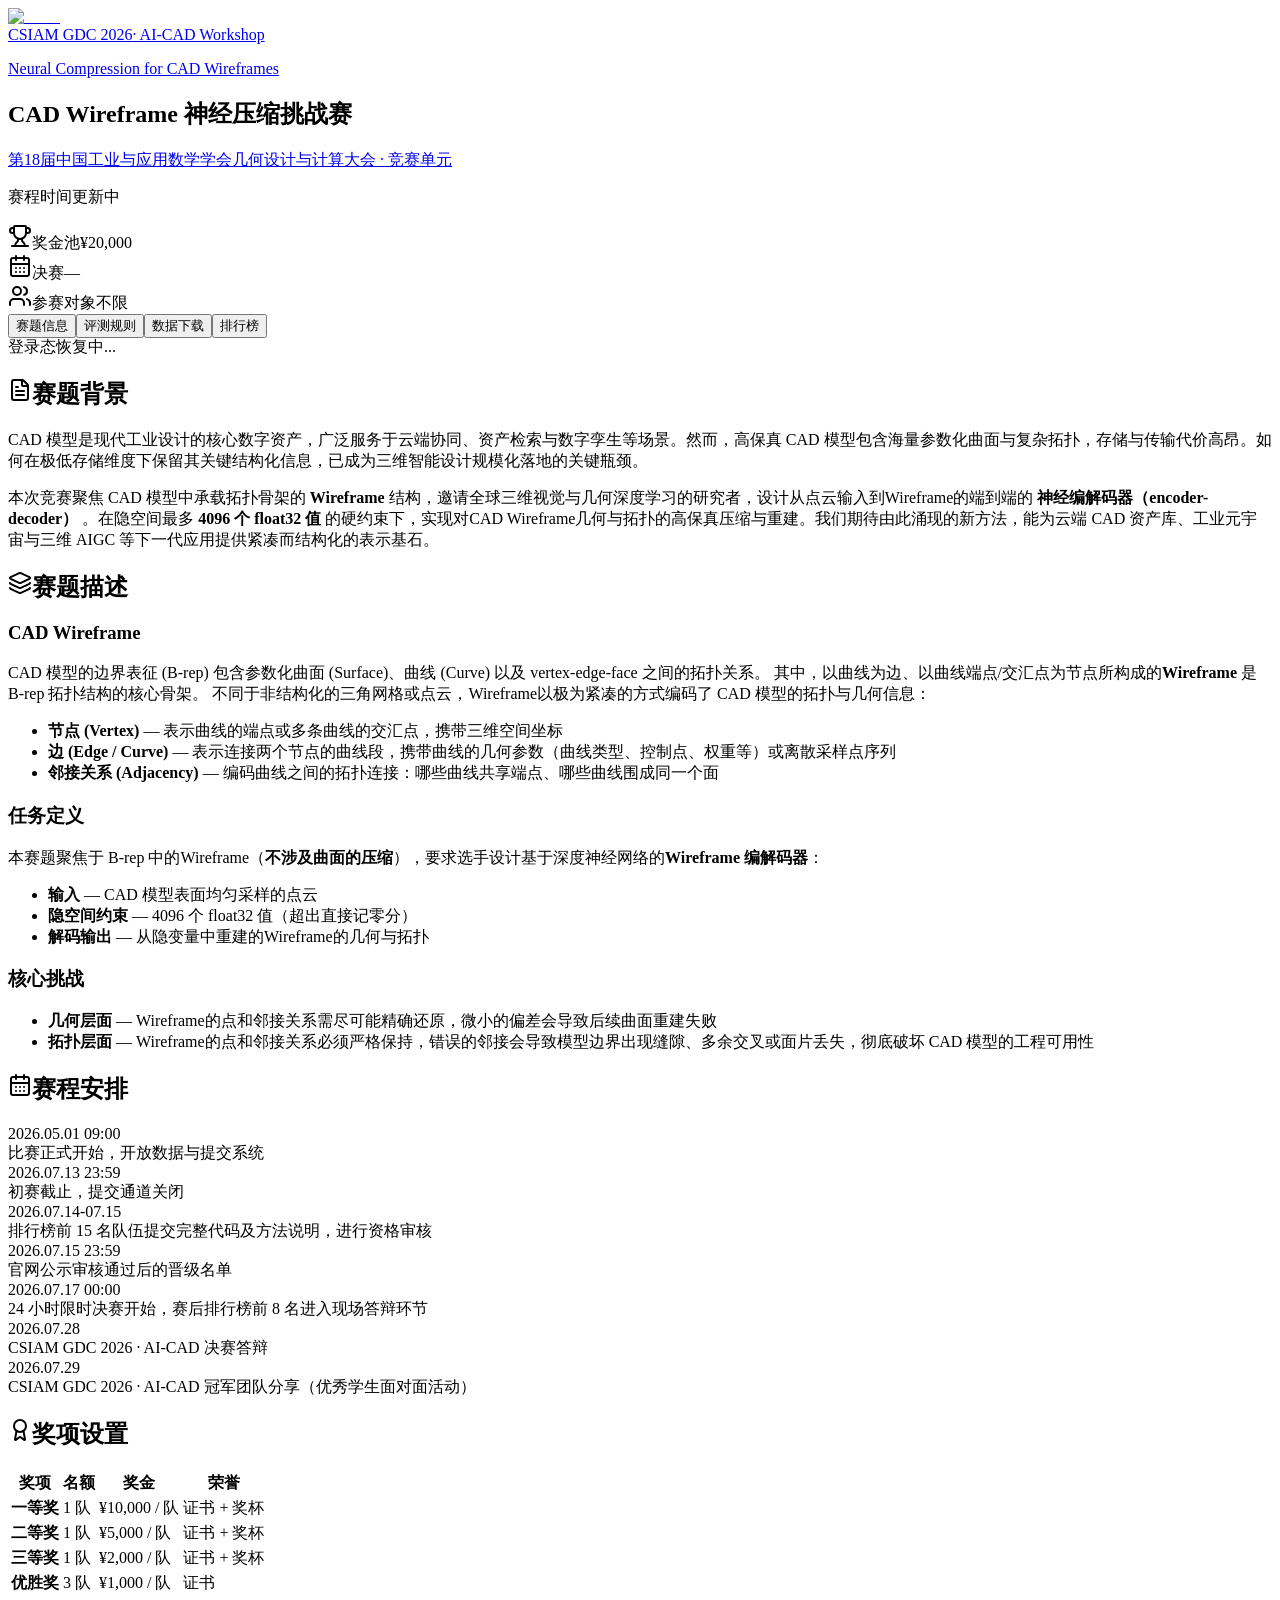
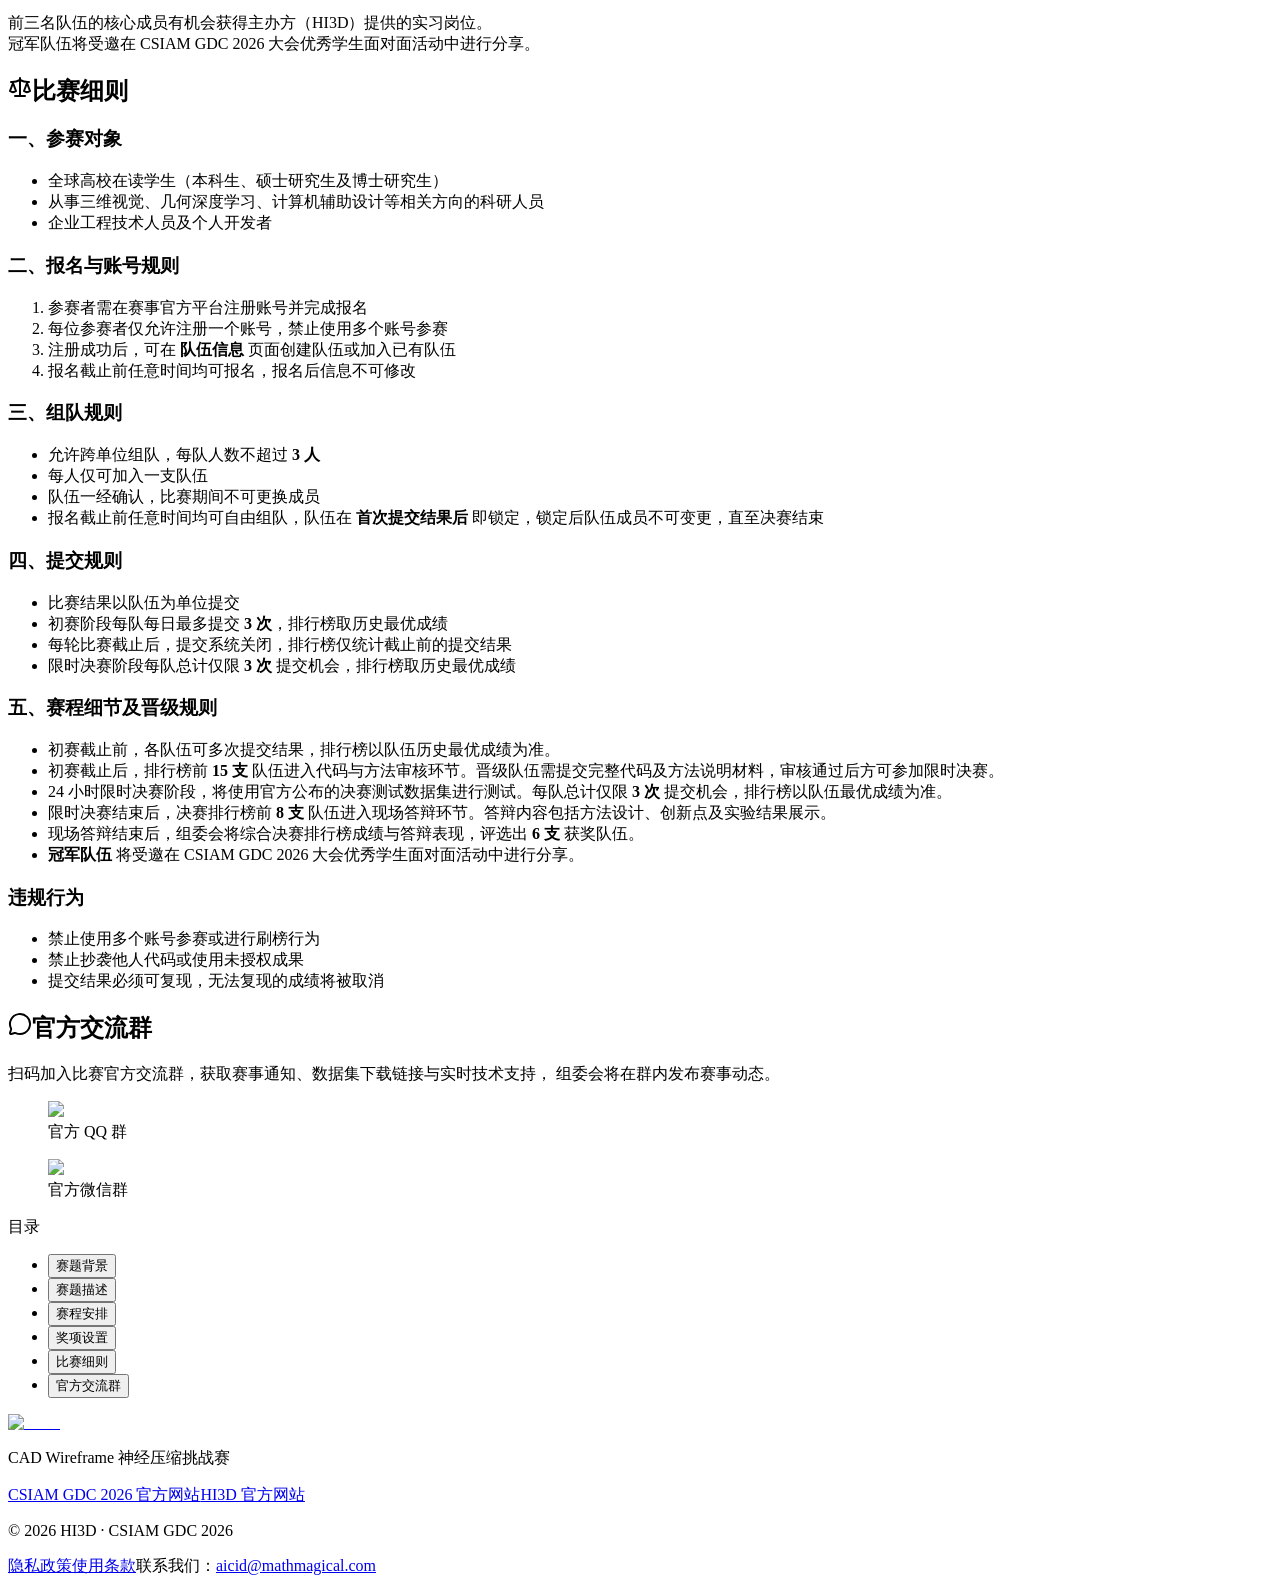
==== index.html @ 3e26fd21 "update" ====
<!DOCTYPE html><html lang="zh-CN" class="geist_f15bd114-module__7725RG__variable geist_mono_8d43a2aa-module__8Li5zG__variable h-full antialiased"><head><meta charSet="utf-8"/><meta name="viewport" content="width=device-width, initial-scale=1"/><link rel="preload" href="/AICAD/_next/static/media/797e433ab948586e-s.p.08e28id.o-okb.woff2" as="font" crossorigin="" type="font/woff2"/><link rel="preload" href="/AICAD/_next/static/media/caa3a2e1cccd8315-s.p.09~u27dqhyhd6.woff2" as="font" crossorigin="" type="font/woff2"/><link rel="preload" as="image" href="/AICAD/_next/static/media/hi3d.120k25p27fqkc.svg"/><link rel="stylesheet" href="/AICAD/_next/static/chunks/0ujloueelrqed.css" data-precedence="next"/><link rel="stylesheet" href="/AICAD/_next/static/chunks/0fn.z54a7jc~1.css" data-precedence="next"/><link rel="preload" as="script" fetchPriority="low" href="/AICAD/_next/static/chunks/045g~0~zva_mv.js"/><script src="/AICAD/_next/static/chunks/0dgq26a5_oy.a.js" async=""></script><script src="/AICAD/_next/static/chunks/0yoi6g0rt32bk.js" async=""></script><script src="/AICAD/_next/static/chunks/0gyml4asimx7m.js" async=""></script><script src="/AICAD/_next/static/chunks/turbopack-0q1225-69.10p.js" async=""></script><script src="/AICAD/_next/static/chunks/01xlw8hd842-c.js" async=""></script><script src="/AICAD/_next/static/chunks/0d3shmwh5_nmn.js" async=""></script><script src="/AICAD/_next/static/chunks/00h7re01ju7lq.js" async=""></script><script src="/AICAD/_next/static/chunks/02q_2erb1td_x.js" async=""></script><script src="/AICAD/_next/static/chunks/0327pzue8elgv.js" async=""></script><meta name="next-size-adjust" content=""/><meta http-equiv="Expires" content="0"/><meta http-equiv="Pragma" content="no-cache"/><meta http-equiv="Cache-control" content="no-cache"/><meta http-equiv="Cache" content="no-cache"/><title>CAD Wireframe 神经压缩挑战赛 @ CSIAM GDC 2026 | HI3D</title><meta name="description" content="CAD Wireframe 神经压缩挑战赛：面向 CAD 线架结构的神经压缩与重建 — Neural compression for CAD wireframe representations @ CSIAM GDC 2026"/><link rel="icon" href="/AICAD/_next/static/media/icon.0ynzkqbncehry.svg" type="image/svg+xml"/><script src="/AICAD/_next/static/chunks/03~yq9q893hmn.js" noModule=""></script></head><body class="min-h-full flex flex-col"><div hidden=""><!--$--><!--/$--></div><div id="competition-page" class="competition-page flex flex-col"><div id="competition-scroll" class="competition-scroll flex flex-col"><section id="banner" class="banner"><div class="banner__bg-dots" aria-hidden="true"></div><div class="banner__bg-ring" aria-hidden="true"></div><div class="banner__bg-spotlight" aria-hidden="true"></div><div class="banner__content mx-auto max-w-6xl px-6 py-12 sm:py-16 lg:py-20"><div class="banner__hero"><div class="banner__heading"><a class="banner__logo" href="https://www.hi3d.ai/" target="_blank" rel="noopener noreferrer" aria-label="前往 HI3D 官网"><img alt="HI3D" width="232" height="160" decoding="async" data-nimg="1" style="color:transparent" src="/AICAD/_next/static/media/hi3d.120k25p27fqkc.svg"/></a><span class="banner__heading-divider" aria-hidden="true"></span><div class="banner__heading-text"><span class="banner__eyebrow"><span class="banner__eyebrow-dot"></span><a class="banner__text-link banner__eyebrow-link" href="https://www.imufe.edu.cn/gdc2026/index.htm" target="_blank" rel="noopener noreferrer" aria-label="前往 CSIAM GDC 2026 大会官网">CSIAM GDC 2026<span class="banner__eyebrow-sub">· AI-CAD Workshop</span></a></span><p class="banner__subtitle" lang="en" translate="no"><a class="banner__text-link" href="https://www.imufe.edu.cn/gdc2026/index.htm" target="_blank" rel="noopener noreferrer" aria-label="前往 CSIAM GDC 2026 大会官网">Neural Compression for CAD Wireframes</a></p></div></div><h1 class="banner__title"><span class="banner__title-product" translate="no">CAD Wireframe</span> <span class="banner__title-zh">神经压缩挑战赛</span></h1><p class="banner__lede"><a class="banner__text-link" href="https://www.imufe.edu.cn/gdc2026/index.htm" target="_blank" rel="noopener noreferrer" aria-label="前往 CSIAM GDC 2026 大会官网">第18届中国工业与应用数学学会几何设计与计算大会 · 竞赛单元</a></p><div class="banner__countdown"><p class="banner__countdown-ended">赛程时间更新中</p></div><div class="banner__stats flex flex-wrap items-center justify-center gap-x-8 gap-y-3"><div class="banner__stat flex items-center gap-2"><span class="banner__stat-icon"><svg xmlns="http://www.w3.org/2000/svg" width="24" height="24" viewBox="0 0 24 24" fill="none" stroke="currentColor" stroke-width="2" stroke-linecap="round" stroke-linejoin="round" class="lucide lucide-trophy h-4 w-4" aria-hidden="true"><path d="M10 14.66v1.626a2 2 0 0 1-.976 1.696A5 5 0 0 0 7 21.978"></path><path d="M14 14.66v1.626a2 2 0 0 0 .976 1.696A5 5 0 0 1 17 21.978"></path><path d="M18 9h1.5a1 1 0 0 0 0-5H18"></path><path d="M4 22h16"></path><path d="M6 9a6 6 0 0 0 12 0V3a1 1 0 0 0-1-1H7a1 1 0 0 0-1 1z"></path><path d="M6 9H4.5a1 1 0 0 1 0-5H6"></path></svg></span><span class="banner__stat-label">奖金池</span><span class="banner__stat-value">¥20,000</span></div><span class="banner__stats-divider" aria-hidden="true"></span><div class="banner__stat flex items-center gap-2"><span class="banner__stat-icon"><svg xmlns="http://www.w3.org/2000/svg" width="24" height="24" viewBox="0 0 24 24" fill="none" stroke="currentColor" stroke-width="2" stroke-linecap="round" stroke-linejoin="round" class="lucide lucide-calendar-days h-4 w-4" aria-hidden="true"><path d="M8 2v4"></path><path d="M16 2v4"></path><rect width="18" height="18" x="3" y="4" rx="2"></rect><path d="M3 10h18"></path><path d="M8 14h.01"></path><path d="M12 14h.01"></path><path d="M16 14h.01"></path><path d="M8 18h.01"></path><path d="M12 18h.01"></path><path d="M16 18h.01"></path></svg></span><span class="banner__stat-label">决赛</span><span class="banner__stat-value">—</span></div><span class="banner__stats-divider" aria-hidden="true"></span><div class="banner__stat flex items-center gap-2"><span class="banner__stat-icon"><svg xmlns="http://www.w3.org/2000/svg" width="24" height="24" viewBox="0 0 24 24" fill="none" stroke="currentColor" stroke-width="2" stroke-linecap="round" stroke-linejoin="round" class="lucide lucide-users h-4 w-4" aria-hidden="true"><path d="M16 21v-2a4 4 0 0 0-4-4H6a4 4 0 0 0-4 4v2"></path><path d="M16 3.128a4 4 0 0 1 0 7.744"></path><path d="M22 21v-2a4 4 0 0 0-3-3.87"></path><circle cx="9" cy="7" r="4"></circle></svg></span><span class="banner__stat-label">参赛对象</span><span class="banner__stat-value">不限</span></div></div></div></div><div class="banner__fade"></div></section><nav id="tab-bar" class="tab-bar"><div class="tab-bar__inner mx-auto flex max-w-6xl items-center px-6"><div class="tab-bar__tabs flex overflow-x-auto" style="margin-bottom:-1px"><button class="tab-bar__tab tab-bar__tab--active" aria-selected="true" role="tab">赛题信息<span class="tab-bar__indicator"></span></button><button class="tab-bar__tab " aria-selected="false" role="tab">评测规则</button><button class="tab-bar__tab " aria-selected="false" role="tab">数据下载</button><button class="tab-bar__tab " aria-selected="false" role="tab">排行榜</button></div><div class="tab-bar__actions ml-auto flex items-center gap-3 pl-4"><span class="tab-bar__identity tab-bar__identity--muted">登录态恢复中...</span></div></div></nav><main id="tab-content" class="tab-content"><div class="tab-content__inner mx-auto max-w-6xl px-6 py-8"><div class="tab-with-toc"><div class="tab-with-toc__content"><div id="overview" class="tab-overview space-y-8"><section id="sec-problem" class="tab-overview__section"><h2 class="tab-overview__section-title flex items-center gap-2"><svg xmlns="http://www.w3.org/2000/svg" width="24" height="24" viewBox="0 0 24 24" fill="none" stroke="currentColor" stroke-width="2" stroke-linecap="round" stroke-linejoin="round" class="lucide lucide-file-text h-5 w-5" aria-hidden="true"><path d="M6 22a2 2 0 0 1-2-2V4a2 2 0 0 1 2-2h8a2.4 2.4 0 0 1 1.704.706l3.588 3.588A2.4 2.4 0 0 1 20 8v12a2 2 0 0 1-2 2z"></path><path d="M14 2v5a1 1 0 0 0 1 1h5"></path><path d="M10 9H8"></path><path d="M16 13H8"></path><path d="M16 17H8"></path></svg>赛题背景</h2><div class="tab-overview__problem-body space-y-4"><p>CAD 模型是现代工业设计的核心数字资产，广泛服务于云端协同、资产检索与数字孪生等场景。然而，高保真 CAD 模型包含海量参数化曲面与复杂拓扑，存储与传输代价高昂。如何在极低存储维度下保留其关键结构化信息，已成为三维智能设计规模化落地的关键瓶颈。</p><p>本次竞赛聚焦 CAD 模型中承载拓扑骨架的 <strong>Wireframe</strong> 结构，邀请全球三维视觉与几何深度学习的研究者，设计从点云输入到Wireframe的端到端的 <strong>神经编解码器（encoder-decoder）</strong> 。在隐空间最多 <strong>4096 个 float32 值</strong> 的硬约束下，实现对CAD Wireframe几何与拓扑的高保真压缩与重建。我们期待由此涌现的新方法，能为云端 CAD 资产库、工业元宇宙与三维 AIGC 等下一代应用提供紧凑而结构化的表示基石。</p></div></section><section id="sec-task" class="tab-overview__section"><h2 class="tab-overview__section-title flex items-center gap-2"><svg xmlns="http://www.w3.org/2000/svg" width="24" height="24" viewBox="0 0 24 24" fill="none" stroke="currentColor" stroke-width="2" stroke-linecap="round" stroke-linejoin="round" class="lucide lucide-layers h-5 w-5" aria-hidden="true"><path d="M12.83 2.18a2 2 0 0 0-1.66 0L2.6 6.08a1 1 0 0 0 0 1.83l8.58 3.91a2 2 0 0 0 1.66 0l8.58-3.9a1 1 0 0 0 0-1.83z"></path><path d="M2 12a1 1 0 0 0 .58.91l8.6 3.91a2 2 0 0 0 1.65 0l8.58-3.9A1 1 0 0 0 22 12"></path><path d="M2 17a1 1 0 0 0 .58.91l8.6 3.91a2 2 0 0 0 1.65 0l8.58-3.9A1 1 0 0 0 22 17"></path></svg>赛题描述</h2><div class="tab-overview__problem-body space-y-4"><h3>CAD Wireframe</h3><p>CAD 模型的边界表征 (B-rep) 包含参数化曲面 (Surface)、曲线 (Curve) 以及 vertex-edge-face 之间的拓扑关系。 其中，以曲线为边、以曲线端点/交汇点为节点所构成的<strong>Wireframe</strong> 是 B-rep 拓扑结构的核心骨架。 不同于非结构化的三角网格或点云，Wireframe以极为紧凑的方式编码了 CAD 模型的拓扑与几何信息：</p><ul class="list-inside list-disc space-y-1.5 pl-1"><li><strong>节点 (Vertex)</strong> — 表示曲线的端点或多条曲线的交汇点，携带三维空间坐标</li><li><strong>边 (Edge / Curve)</strong> — 表示连接两个节点的曲线段，携带曲线的几何参数（曲线类型、控制点、权重等）或离散采样点序列</li><li><strong>邻接关系 (Adjacency)</strong> — 编码曲线之间的拓扑连接：哪些曲线共享端点、哪些曲线围成同一个面</li></ul><h3>任务定义</h3><p>本赛题聚焦于 B-rep 中的Wireframe（<strong>不涉及曲面的压缩</strong>），要求选手设计基于深度神经网络的<strong>Wireframe 编解码器</strong>：</p><ul class="list-inside list-disc space-y-1.5 pl-1"><li><strong>输入</strong> — CAD 模型表面均匀采样的点云</li><li><strong>隐空间约束</strong> — 4096 个 float32 值（超出直接记零分）</li><li><strong>解码输出</strong> — 从隐变量中重建的Wireframe的几何与拓扑</li></ul><h3>核心挑战</h3><ul class="list-inside list-disc space-y-1.5 pl-1"><li><strong>几何层面</strong> — Wireframe的点和邻接关系需尽可能精确还原，微小的偏差会导致后续曲面重建失败</li><li><strong>拓扑层面</strong> — Wireframe的点和邻接关系必须严格保持，错误的邻接会导致模型边界出现缝隙、多余交叉或面片丢失，彻底破坏 CAD 模型的工程可用性</li></ul></div></section><section id="sec-timeline" class="tab-overview__section"><h2 class="tab-overview__section-title flex items-center gap-2"><svg xmlns="http://www.w3.org/2000/svg" width="24" height="24" viewBox="0 0 24 24" fill="none" stroke="currentColor" stroke-width="2" stroke-linecap="round" stroke-linejoin="round" class="lucide lucide-calendar-days h-5 w-5" aria-hidden="true"><path d="M8 2v4"></path><path d="M16 2v4"></path><rect width="18" height="18" x="3" y="4" rx="2"></rect><path d="M3 10h18"></path><path d="M8 14h.01"></path><path d="M12 14h.01"></path><path d="M16 14h.01"></path><path d="M8 18h.01"></path><path d="M12 18h.01"></path><path d="M16 18h.01"></path></svg>赛程安排</h2><div class="tab-overview__timeline-body"><div class="tab-overview__timeline-item"><div class="tab-overview__timeline-item-date">2026.05.01 09:00</div><div class="tab-overview__timeline-item-event">比赛正式开始，开放数据与提交系统</div></div><div class="tab-overview__timeline-item"><div class="tab-overview__timeline-item-date">2026.07.13 23:59</div><div class="tab-overview__timeline-item-event">初赛截止，提交通道关闭</div></div><div class="tab-overview__timeline-item"><div class="tab-overview__timeline-item-date">2026.07.14-07.15</div><div class="tab-overview__timeline-item-event">排行榜前 15 名队伍提交完整代码及方法说明，进行资格审核</div></div><div class="tab-overview__timeline-item"><div class="tab-overview__timeline-item-date">2026.07.15 23:59</div><div class="tab-overview__timeline-item-event">官网公示审核通过后的晋级名单</div></div><div class="tab-overview__timeline-item"><div class="tab-overview__timeline-item-date">2026.07.17 00:00</div><div class="tab-overview__timeline-item-event">24 小时限时决赛开始，赛后排行榜前 8 名进入现场答辩环节</div></div><div class="tab-overview__timeline-item"><div class="tab-overview__timeline-item-date">2026.07.28</div><div class="tab-overview__timeline-item-event">CSIAM GDC 2026 · AI-CAD 决赛答辩</div></div><div class="tab-overview__timeline-item"><div class="tab-overview__timeline-item-date">2026.07.29</div><div class="tab-overview__timeline-item-event">CSIAM GDC 2026 · AI-CAD 冠军团队分享（优秀学生面对面活动）</div></div></div></section><section id="sec-awards" class="tab-overview__section"><h2 class="tab-overview__section-title flex items-center gap-2"><svg xmlns="http://www.w3.org/2000/svg" width="24" height="24" viewBox="0 0 24 24" fill="none" stroke="currentColor" stroke-width="2" stroke-linecap="round" stroke-linejoin="round" class="lucide lucide-award h-5 w-5" aria-hidden="true"><path d="m15.477 12.89 1.515 8.526a.5.5 0 0 1-.81.47l-3.58-2.687a1 1 0 0 0-1.197 0l-3.586 2.686a.5.5 0 0 1-.81-.469l1.514-8.526"></path><circle cx="12" cy="8" r="6"></circle></svg>奖项设置</h2><div class="tab-overview__problem-body space-y-4"><div class="tab-overview__awards-table-wrap"><table class="tab-overview__awards-table"><thead><tr><th>奖项</th><th>名额</th><th>奖金</th><th>荣誉</th></tr></thead><tbody><tr><td><strong>一等奖</strong></td><td>1 队</td><td class="tab-overview__awards-table-prize">¥10,000 / 队</td><td>证书 + 奖杯</td></tr><tr><td><strong>二等奖</strong></td><td>1 队</td><td class="tab-overview__awards-table-prize">¥5,000 / 队</td><td>证书 + 奖杯</td></tr><tr><td><strong>三等奖</strong></td><td>1 队</td><td class="tab-overview__awards-table-prize">¥2,000 / 队</td><td>证书 + 奖杯</td></tr><tr><td><strong>优胜奖</strong></td><td>3 队</td><td class="tab-overview__awards-table-prize">¥1,000 / 队</td><td>证书</td></tr></tbody></table></div><p class="tab-overview__awards-note">前三名队伍的核心成员有机会获得主办方（HI3D）提供的实习岗位。<br/>冠军队伍将受邀在 CSIAM GDC 2026 大会优秀学生面对面活动中进行分享。</p></div></section><section id="sec-rules" class="tab-overview__section"><h2 class="tab-overview__section-title flex items-center gap-2"><svg xmlns="http://www.w3.org/2000/svg" width="24" height="24" viewBox="0 0 24 24" fill="none" stroke="currentColor" stroke-width="2" stroke-linecap="round" stroke-linejoin="round" class="lucide lucide-scale h-5 w-5" aria-hidden="true"><path d="M12 3v18"></path><path d="m19 8 3 8a5 5 0 0 1-6 0zV7"></path><path d="M3 7h1a17 17 0 0 0 8-2 17 17 0 0 0 8 2h1"></path><path d="m5 8 3 8a5 5 0 0 1-6 0zV7"></path><path d="M7 21h10"></path></svg>比赛细则</h2><div class="tab-overview__rules-body space-y-4"><h3>一、参赛对象</h3><ul class="list-inside list-disc space-y-1.5 pl-1"><li>全球高校在读学生（本科生、硕士研究生及博士研究生）</li><li>从事三维视觉、几何深度学习、计算机辅助设计等相关方向的科研人员</li><li>企业工程技术人员及个人开发者</li></ul><h3>二、报名与账号规则</h3><ol class="list-inside list-decimal space-y-1.5 pl-1"><li>参赛者需在赛事官方平台注册账号并完成报名</li><li>每位参赛者仅允许注册一个账号，禁止使用多个账号参赛</li><li>注册成功后，可在 <strong>队伍信息</strong> 页面创建队伍或加入已有队伍</li><li>报名截止前任意时间均可报名，报名后信息不可修改</li></ol><h3>三、组队规则</h3><ul class="list-inside list-disc space-y-1.5 pl-1"><li>允许跨单位组队，每队人数不超过 <strong>3 人</strong></li><li>每人仅可加入一支队伍</li><li>队伍一经确认，比赛期间不可更换成员</li><li>报名截止前任意时间均可自由组队，队伍在 <strong>首次提交结果后</strong> 即锁定，锁定后队伍成员不可变更，直至决赛结束</li></ul><h3>四、提交规则</h3><ul class="list-inside list-disc space-y-1.5 pl-1"><li>比赛结果以队伍为单位提交</li><li>初赛阶段每队每日最多提交 <strong>3 次</strong>，排行榜取历史最优成绩</li><li>每轮比赛截止后，提交系统关闭，排行榜仅统计截止前的提交结果</li><li>限时决赛阶段每队总计仅限 <strong>3 次</strong> 提交机会，排行榜取历史最优成绩</li></ul><h3>五、赛程细节及晋级规则</h3><ul class="list-inside list-disc space-y-1.5 pl-1"><li>初赛截止前，各队伍可多次提交结果，排行榜以队伍历史最优成绩为准。</li><li>初赛截止后，排行榜前 <strong>15 支</strong> 队伍进入代码与方法审核环节。晋级队伍需提交完整代码及方法说明材料，审核通过后方可参加限时决赛。</li><li>24 小时限时决赛阶段，将使用官方公布的决赛测试数据集进行测试。每队总计仅限 <strong>3 次</strong> 提交机会，排行榜以队伍最优成绩为准。</li><li>限时决赛结束后，决赛排行榜前 <strong>8 支</strong> 队伍进入现场答辩环节。答辩内容包括方法设计、创新点及实验结果展示。</li><li>现场答辩结束后，组委会将综合决赛排行榜成绩与答辩表现，评选出 <strong>6 支</strong> 获奖队伍。</li><li><strong>冠军队伍</strong> 将受邀在 CSIAM GDC 2026 大会优秀学生面对面活动中进行分享。</li></ul><h3>违规行为</h3><ul class="list-inside list-disc space-y-1.5 pl-1"><li>禁止使用多个账号参赛或进行刷榜行为</li><li>禁止抄袭他人代码或使用未授权成果</li><li>提交结果必须可复现，无法复现的成绩将被取消</li></ul></div></section><section id="sec-contact" class="tab-overview__section"><h2 class="tab-overview__section-title flex items-center gap-2"><svg xmlns="http://www.w3.org/2000/svg" width="24" height="24" viewBox="0 0 24 24" fill="none" stroke="currentColor" stroke-width="2" stroke-linecap="round" stroke-linejoin="round" class="lucide lucide-message-circle h-5 w-5" aria-hidden="true"><path d="M2.992 16.342a2 2 0 0 1 .094 1.167l-1.065 3.29a1 1 0 0 0 1.236 1.168l3.413-.998a2 2 0 0 1 1.099.092 10 10 0 1 0-4.777-4.719"></path></svg>官方交流群</h2><div class="tab-overview__contact-stack"><p class="tab-overview__contact-text">扫码加入比赛官方交流群，获取赛事通知、数据集下载链接与实时技术支持， 组委会将在群内发布赛事动态。</p><div class="tab-overview__qr-group"><figure class="tab-overview__qr-card"><div class="tab-overview__qr-image"><img alt="官方 QQ 群二维码" loading="lazy" width="192" height="192" decoding="async" data-nimg="1" style="color:transparent" src="/AICAD/_next/static/media/qq_group.10zqlrb.2x6he.jpg"/></div><figcaption class="tab-overview__qr-caption">官方 QQ 群</figcaption></figure><figure class="tab-overview__qr-card"><div class="tab-overview__qr-image"><img alt="官方微信群二维码" loading="lazy" width="192" height="192" decoding="async" data-nimg="1" style="color:transparent" src="https://aicad.zaohaowu.com/static/wechat_group.jpg"/></div><figcaption class="tab-overview__qr-caption">官方微信群</figcaption></figure></div></div></section></div></div><aside class="tab-with-toc__aside"><nav class="side-toc" aria-label="页面目录"><p class="side-toc__heading">目录</p><ul class="side-toc__list"><li><button class="side-toc__link side-toc__link--active">赛题背景</button></li><li><button class="side-toc__link ">赛题描述</button></li><li><button class="side-toc__link ">赛程安排</button></li><li><button class="side-toc__link ">奖项设置</button></li><li><button class="side-toc__link ">比赛细则</button></li><li><button class="side-toc__link ">官方交流群</button></li></ul></nav></aside></div><div class="tab-content__panel" hidden="" aria-hidden="true"><div id="leaderboard" class="tab-leaderboard space-y-6"><div class="flex flex-col gap-1"><h2 class="tab-leaderboard__title flex items-center gap-2"><svg xmlns="http://www.w3.org/2000/svg" width="24" height="24" viewBox="0 0 24 24" fill="none" stroke="currentColor" stroke-width="2" stroke-linecap="round" stroke-linejoin="round" class="lucide lucide-trophy h-5 w-5" aria-hidden="true"><path d="M10 14.66v1.626a2 2 0 0 1-.976 1.696A5 5 0 0 0 7 21.978"></path><path d="M14 14.66v1.626a2 2 0 0 0 .976 1.696A5 5 0 0 1 17 21.978"></path><path d="M18 9h1.5a1 1 0 0 0 0-5H18"></path><path d="M4 22h16"></path><path d="M6 9a6 6 0 0 0 12 0V3a1 1 0 0 0-1-1H7a1 1 0 0 0-1 1z"></path><path d="M6 9H4.5a1 1 0 0 1 0-5H6"></path></svg>实时排行榜</h2></div><div class="tab-leaderboard__phase-switch" role="tablist"><button role="tab" aria-selected="true" class="tab-leaderboard__phase-btn tab-leaderboard__phase-btn--active">初赛</button><button role="tab" aria-selected="false" aria-disabled="true" disabled="" title="决赛尚未开始" class="tab-leaderboard__phase-btn  tab-leaderboard__phase-btn--disabled">决赛</button></div><div class="tab-leaderboard__skeleton space-y-3" aria-hidden="true"><div class="tab-leaderboard__skeleton-head"></div><div class="tab-leaderboard__skeleton-row"></div><div class="tab-leaderboard__skeleton-row"></div><div class="tab-leaderboard__skeleton-row"></div><div class="tab-leaderboard__skeleton-row"></div><div class="tab-leaderboard__skeleton-row"></div><div class="tab-leaderboard__skeleton-row"></div></div></div></div></div></main><footer id="footer" class="footer"><div class="footer__inner mx-auto max-w-6xl px-6"><div class="footer__row"><div class="footer__brand"><a class="footer__brand-link" href="https://www.hi3d.ai/" target="_blank" rel="noopener noreferrer" aria-label="前往 HI3D 官网"><img alt="HI3D" loading="lazy" width="174" height="120" decoding="async" data-nimg="1" class="footer__brand-logo" style="color:transparent" src="/AICAD/_next/static/media/hi3d.120k25p27fqkc.svg"/></a><span class="footer__brand-sep" aria-hidden="true"></span><p class="footer__brand-text">CAD Wireframe 神经压缩挑战赛</p></div><nav class="footer__nav" aria-label="页脚导航"><a href="https://www.imufe.edu.cn/gdc2026/index.htm" class="footer__link" target="_blank" rel="noopener noreferrer">CSIAM GDC 2026 官方网站</a><a href="https://www.hi3d.ai/" class="footer__link" target="_blank" rel="noopener noreferrer">HI3D 官方网站</a></nav></div><div class="footer__meta"><p class="footer__copyright">© <!-- -->2026<!-- --> HI3D · CSIAM GDC 2026</p><div class="footer__legal"><a class="footer__legal-link" href="/AICAD/privacy/">隐私政策</a><a class="footer__legal-link" href="/AICAD/terms/">使用条款</a><span class="footer__contact">联系我们：<a href="mailto:aicid@mathmagical.com" class="footer__legal-link">aicid@mathmagical.com</a></span></div></div></div></footer></div></div><!--$--><!--/$--><script src="/AICAD/_next/static/chunks/045g~0~zva_mv.js" id="_R_" async=""></script><script>(self.__next_f=self.__next_f||[]).push([0])</script><script>self.__next_f.push([1,"1:\"$Sreact.fragment\"\n2:I[39756,[\"/AICAD/_next/static/chunks/01xlw8hd842-c.js\",\"/AICAD/_next/static/chunks/0d3shmwh5_nmn.js\"],\"default\"]\n3:I[37457,[\"/AICAD/_next/static/chunks/01xlw8hd842-c.js\",\"/AICAD/_next/static/chunks/0d3shmwh5_nmn.js\"],\"default\"]\n4:I[58541,[\"/AICAD/_next/static/chunks/01xlw8hd842-c.js\",\"/AICAD/_next/static/chunks/0d3shmwh5_nmn.js\",\"/AICAD/_next/static/chunks/00h7re01ju7lq.js\"],\"default\"]\n5:I[22016,[\"/AICAD/_next/static/chunks/01xlw8hd842-c.js\",\"/AICAD/_next/static/chunks/0d3shmwh5_nmn.js\",\"/AICAD/_next/static/chunks/00h7re01ju7lq.js\"],\"\"]\n6:I[19487,[\"/AICAD/_next/static/chunks/01xlw8hd842-c.js\",\"/AICAD/_next/static/chunks/0d3shmwh5_nmn.js\",\"/AICAD/_next/static/chunks/02q_2erb1td_x.js\",\"/AICAD/_next/static/chunks/0327pzue8elgv.js\"],\"CompetitionPage\"]\n7:I[97367,[\"/AICAD/_next/static/chunks/01xlw8hd842-c.js\",\"/AICAD/_next/static/chunks/0d3shmwh5_nmn.js\"],\"OutletBoundary\"]\n8:\"$Sreact.suspense\"\na:I[97367,[\"/AICAD/_next/static/chunks/01xlw8hd842-c.js\",\"/AICAD/_next/static/chunks/0d3shmwh5_nmn.js\"],\"ViewportBoundary\"]\nc:I[97367,[\"/AICAD/_next/static/chunks/01xlw8hd842-c.js\",\"/AICAD/_next/static/chunks/0d3shmwh5_nmn.js\"],\"MetadataBoundary\"]\ne:I[68027,[\"/AICAD/_next/static/chunks/01xlw8hd842-c.js\",\"/AICAD/_next/static/chunks/0d3shmwh5_nmn.js\"],\"default\",1]\n:HL[\"/AICAD/_next/static/chunks/0ujloueelrqed.css\",\"style\"]\n:HL[\"/AICAD/_next/static/media/797e433ab948586e-s.p.08e28id.o-okb.woff2\",\"font\",{\"crossOrigin\":\"\",\"type\":\"font/woff2\"}]\n:HL[\"/AICAD/_next/static/media/caa3a2e1cccd8315-s.p.09~u27dqhyhd6.woff2\",\"font\",{\"crossOrigin\":\"\",\"type\":\"font/woff2\"}]\n:HL[\"/AICAD/_next/static/chunks/0fn.z54a7jc~1.css\",\"style\"]\n"])</script><script>self.__next_f.push([1,"0:{\"P\":null,\"c\":[\"\",\"\"],\"q\":\"\",\"i\":false,\"f\":[[[\"\",{\"children\":[\"__PAGE__\",{}]},\"$undefined\",\"$undefined\",16],[[\"$\",\"$1\",\"c\",{\"children\":[[[\"$\",\"link\",\"0\",{\"rel\":\"stylesheet\",\"href\":\"/AICAD/_next/static/chunks/0ujloueelrqed.css\",\"precedence\":\"next\",\"crossOrigin\":\"$undefined\",\"nonce\":\"$undefined\"}],[\"$\",\"script\",\"script-0\",{\"src\":\"/AICAD/_next/static/chunks/01xlw8hd842-c.js\",\"async\":true,\"nonce\":\"$undefined\"}],[\"$\",\"script\",\"script-1\",{\"src\":\"/AICAD/_next/static/chunks/0d3shmwh5_nmn.js\",\"async\":true,\"nonce\":\"$undefined\"}]],[\"$\",\"html\",null,{\"lang\":\"zh-CN\",\"className\":\"geist_f15bd114-module__7725RG__variable geist_mono_8d43a2aa-module__8Li5zG__variable h-full antialiased\",\"children\":[[\"$\",\"head\",null,{\"children\":[[\"$\",\"meta\",null,{\"httpEquiv\":\"Expires\",\"content\":\"0\"}],[\"$\",\"meta\",null,{\"httpEquiv\":\"Pragma\",\"content\":\"no-cache\"}],[\"$\",\"meta\",null,{\"httpEquiv\":\"Cache-control\",\"content\":\"no-cache\"}],[\"$\",\"meta\",null,{\"httpEquiv\":\"Cache\",\"content\":\"no-cache\"}]]}],[\"$\",\"body\",null,{\"className\":\"min-h-full flex flex-col\",\"children\":[\"$\",\"$L2\",null,{\"parallelRouterKey\":\"children\",\"error\":\"$undefined\",\"errorStyles\":\"$undefined\",\"errorScripts\":\"$undefined\",\"template\":[\"$\",\"$L3\",null,{}],\"templateStyles\":\"$undefined\",\"templateScripts\":\"$undefined\",\"notFound\":[[\"$\",\"main\",null,{\"className\":\"not-found min-h-screen flex-1 flex items-center justify-center px-6 py-20\",\"children\":[\"$\",\"div\",null,{\"className\":\"not-found__inner flex w-full max-w-xl flex-col items-center text-center\",\"children\":[[\"$\",\"div\",null,{\"className\":\"not-found__icon mb-6 flex h-16 w-16 items-center justify-center rounded-full bg-brand-muted text-brand\",\"children\":[\"$\",\"$L4\",null,{\"ref\":\"$undefined\",\"iconNode\":[[\"circle\",{\"cx\":\"12\",\"cy\":\"12\",\"r\":\"10\",\"key\":\"1mglay\"}],[\"path\",{\"d\":\"m16.24 7.76-1.804 5.411a2 2 0 0 1-1.265 1.265L7.76 16.24l1.804-5.411a2 2 0 0 1 1.265-1.265z\",\"key\":\"9ktpf1\"}]],\"className\":\"lucide-compass h-7 w-7\"}]}],[\"$\",\"p\",null,{\"className\":\"not-found__code text-sm font-medium tracking-[0.2em] text-muted-foreground\",\"children\":\"ERROR 404\"}],[\"$\",\"h1\",null,{\"className\":\"not-found__title mt-2 text-3xl font-bold tracking-tight text-foreground sm:text-4xl\",\"children\":\"页面未找到\"}],[\"$\",\"p\",null,{\"className\":\"not-found__desc mt-4 text-sm leading-relaxed text-muted-foreground sm:text-base\",\"children\":\"你访问的页面不存在，可能是链接已失效、输入有误，或该功能尚未开放。 你可以返回首页继续浏览赛题信息与评测规则。\"}],[\"$\",\"$L5\",null,{\"href\":\"/\",\"className\":\"not-found__back mt-8 inline-flex items-center gap-2 rounded-lg bg-brand px-5 py-2.5 text-sm font-medium text-brand-foreground transition-colors hover:bg-brand/90 focus-visible:outline-none focus-visible:ring-2 focus-visible:ring-brand/40\",\"children\":[[\"$\",\"$L4\",null,{\"ref\":\"$undefined\",\"iconNode\":[[\"path\",{\"d\":\"m12 19-7-7 7-7\",\"key\":\"1l729n\"}],[\"path\",{\"d\":\"M19 12H5\",\"key\":\"x3x0zl\"}]],\"className\":\"lucide-arrow-left h-4 w-4\"}],\"返回首页\"]}]]}]}],[]],\"forbidden\":\"$undefined\",\"unauthorized\":\"$undefined\"}]}]]}]]}],{\"children\":[[\"$\",\"$1\",\"c\",{\"children\":[[\"$\",\"$L6\",null,{}],[[\"$\",\"link\",\"0\",{\"rel\":\"stylesheet\",\"href\":\"/AICAD/_next/static/chunks/0fn.z54a7jc~1.css\",\"precedence\":\"next\",\"crossOrigin\":\"$undefined\",\"nonce\":\"$undefined\"}],[\"$\",\"script\",\"script-0\",{\"src\":\"/AICAD/_next/static/chunks/02q_2erb1td_x.js\",\"async\":true,\"nonce\":\"$undefined\"}],[\"$\",\"script\",\"script-1\",{\"src\":\"/AICAD/_next/static/chunks/0327pzue8elgv.js\",\"async\":true,\"nonce\":\"$undefined\"}]],[\"$\",\"$L7\",null,{\"children\":[\"$\",\"$8\",null,{\"name\":\"Next.MetadataOutlet\",\"children\":\"$@9\"}]}]]}],{},null,false,null]},null,false,null],[\"$\",\"$1\",\"h\",{\"children\":[null,[\"$\",\"$La\",null,{\"children\":\"$Lb\"}],[\"$\",\"div\",null,{\"hidden\":true,\"children\":[\"$\",\"$Lc\",null,{\"children\":[\"$\",\"$8\",null,{\"name\":\"Next.Metadata\",\"children\":\"$Ld\"}]}]}],[\"$\",\"meta\",null,{\"name\":\"next-size-adjust\",\"content\":\"\"}]]}],false]],\"m\":\"$undefined\",\"G\":[\"$e\",[[\"$\",\"link\",\"0\",{\"rel\":\"stylesheet\",\"href\":\"/AICAD/_next/static/chunks/0ujloueelrqed.css\",\"precedence\":\"next\",\"crossOrigin\":\"$undefined\",\"nonce\":\"$undefined\"}]]],\"S\":true,\"h\":null,\"s\":\"$undefined\",\"l\":\"$undefined\",\"p\":\"$undefined\",\"d\":\"$undefined\",\"b\":\"gKSmIEONeYXus6WyaclE0\"}\n"])</script><script>self.__next_f.push([1,"b:[[\"$\",\"meta\",\"0\",{\"charSet\":\"utf-8\"}],[\"$\",\"meta\",\"1\",{\"name\":\"viewport\",\"content\":\"width=device-width, initial-scale=1\"}]]\n"])</script><script>self.__next_f.push([1,"f:I[27201,[\"/AICAD/_next/static/chunks/01xlw8hd842-c.js\",\"/AICAD/_next/static/chunks/0d3shmwh5_nmn.js\"],\"IconMark\"]\n9:null\nd:[[\"$\",\"title\",\"0\",{\"children\":\"CAD Wireframe 神经压缩挑战赛 @ CSIAM GDC 2026 | HI3D\"}],[\"$\",\"meta\",\"1\",{\"name\":\"description\",\"content\":\"CAD Wireframe 神经压缩挑战赛：面向 CAD 线架结构的神经压缩与重建 — Neural compression for CAD wireframe representations @ CSIAM GDC 2026\"}],[\"$\",\"link\",\"2\",{\"rel\":\"icon\",\"href\":\"/AICAD/_next/static/media/icon.0ynzkqbncehry.svg\",\"type\":\"image/svg+xml\"}],[\"$\",\"$Lf\",\"3\",{}]]\n"])</script></body></html>
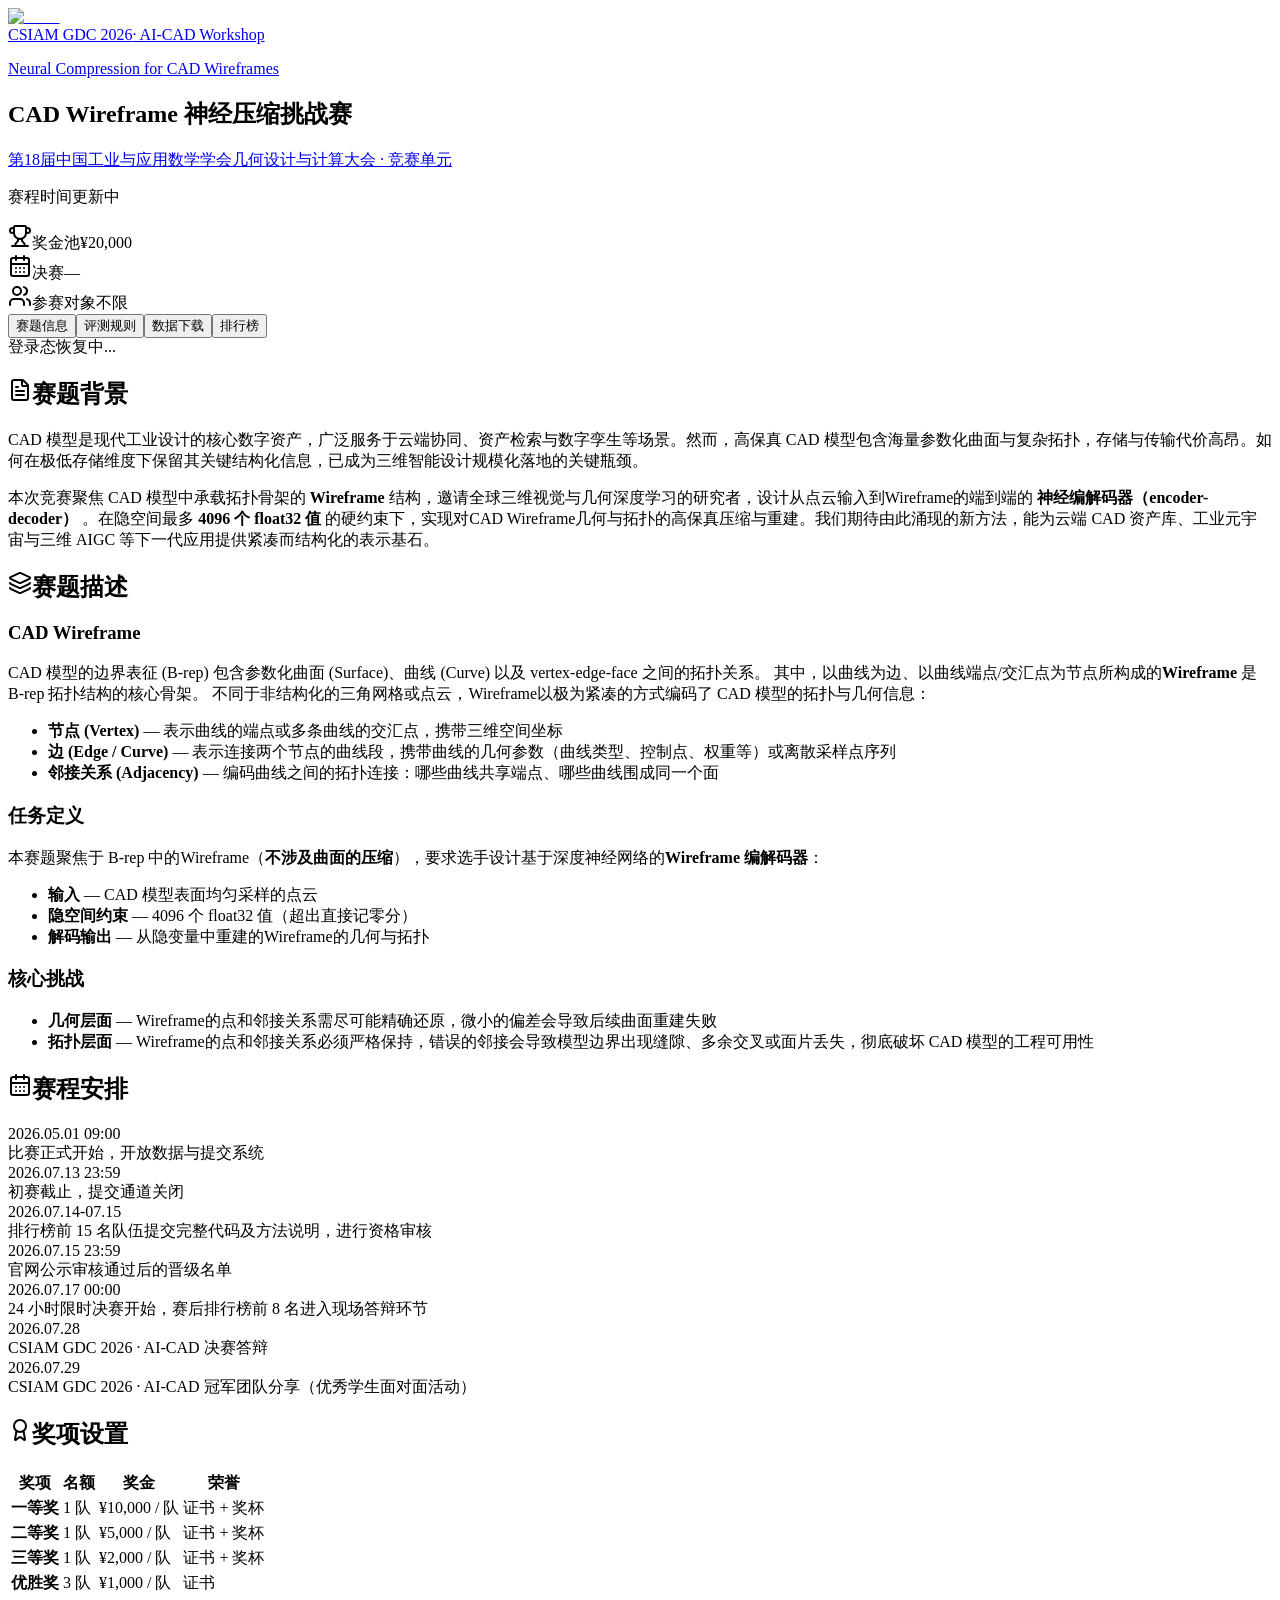
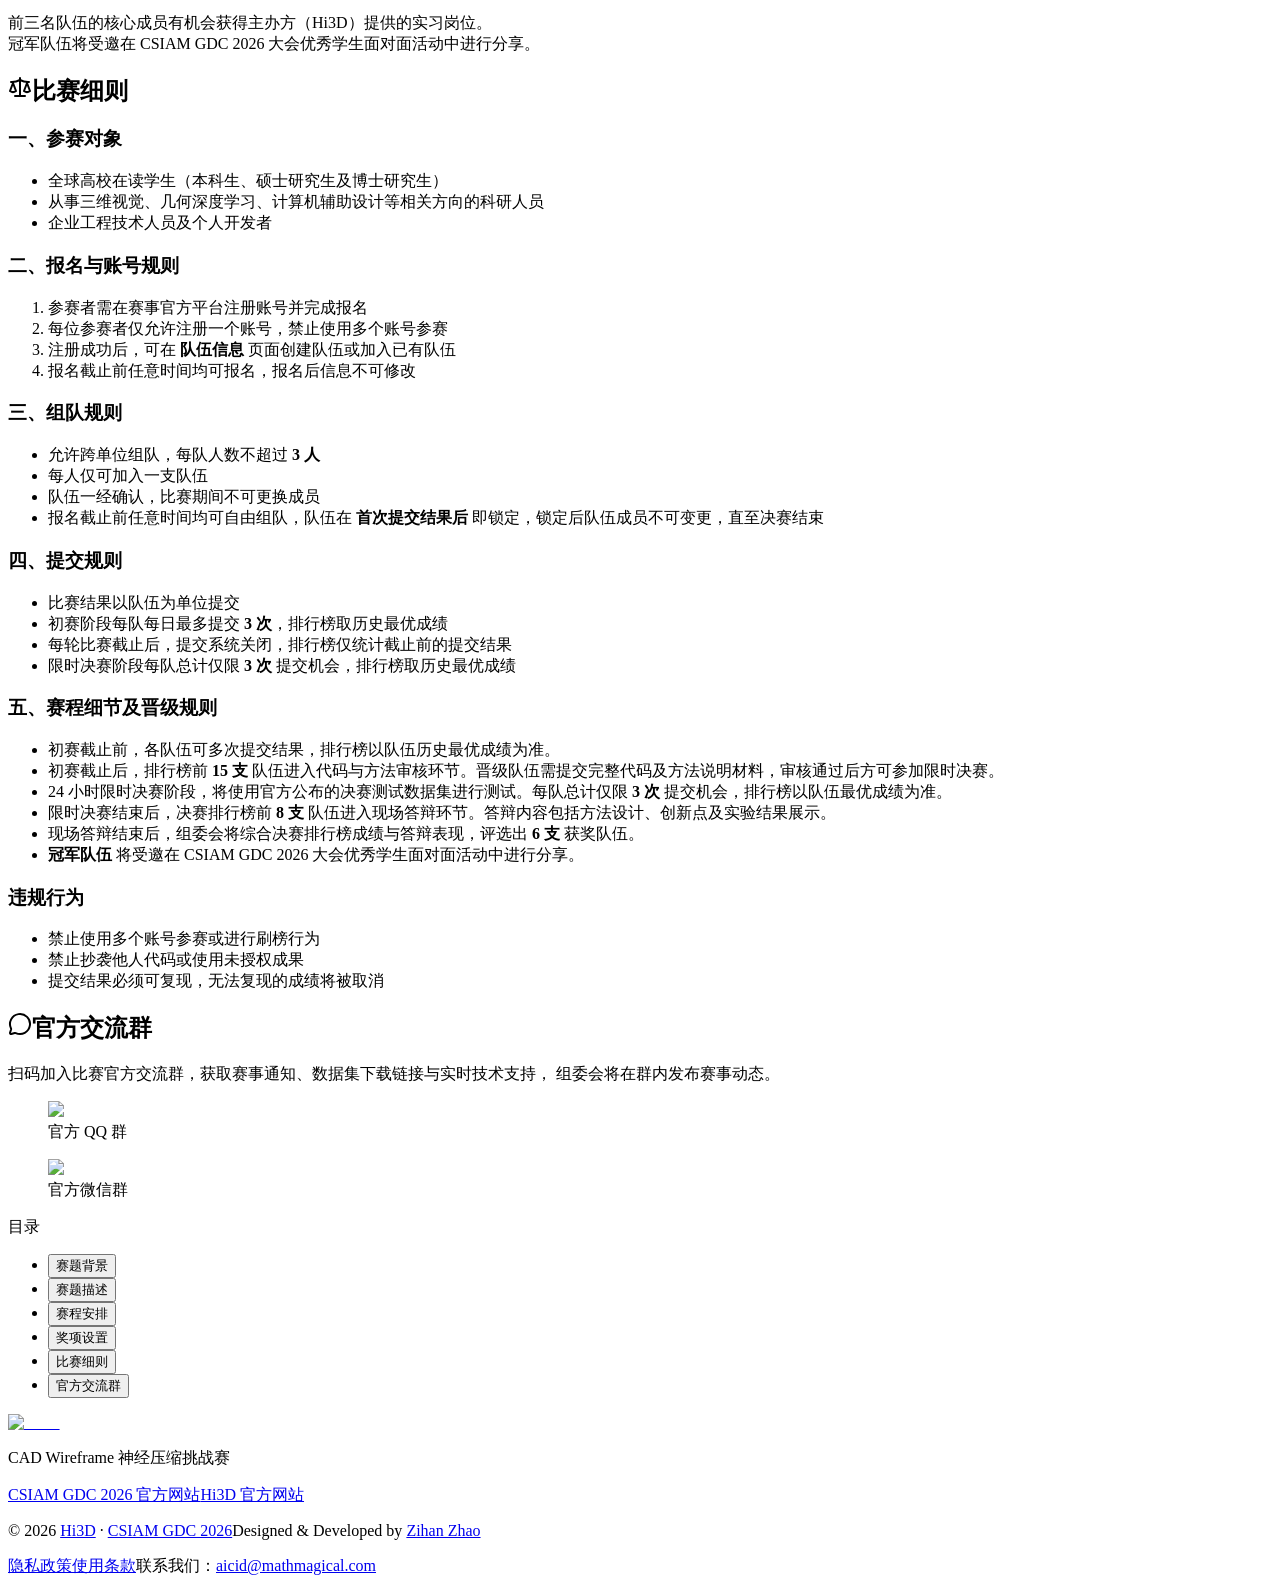
==== commit 93111038: "update" ====
--- a/index.html
+++ b/index.html
@@ -1 +1 @@
-<!DOCTYPE html><html lang="zh-CN" class="geist_f15bd114-module__7725RG__variable geist_mono_8d43a2aa-module__8Li5zG__variable h-full antialiased"><head><meta charSet="utf-8"/><meta name="viewport" content="width=device-width, initial-scale=1"/><link rel="preload" href="/AICAD/_next/static/media/797e433ab948586e-s.p.08e28id.o-okb.woff2" as="font" crossorigin="" type="font/woff2"/><link rel="preload" href="/AICAD/_next/static/media/caa3a2e1cccd8315-s.p.09~u27dqhyhd6.woff2" as="font" crossorigin="" type="font/woff2"/><link rel="preload" as="image" href="/AICAD/_next/static/media/hi3d.120k25p27fqkc.svg"/><link rel="stylesheet" href="/AICAD/_next/static/chunks/0ujloueelrqed.css" data-precedence="next"/><link rel="stylesheet" href="/AICAD/_next/static/chunks/0fn.z54a7jc~1.css" data-precedence="next"/><link rel="preload" as="script" fetchPriority="low" href="/AICAD/_next/static/chunks/045g~0~zva_mv.js"/><script src="/AICAD/_next/static/chunks/0dgq26a5_oy.a.js" async=""></script><script src="/AICAD/_next/static/chunks/0yoi6g0rt32bk.js" async=""></script><script src="/AICAD/_next/static/chunks/0gyml4asimx7m.js" async=""></script><script src="/AICAD/_next/static/chunks/turbopack-0q1225-69.10p.js" async=""></script><script src="/AICAD/_next/static/chunks/01xlw8hd842-c.js" async=""></script><script src="/AICAD/_next/static/chunks/0d3shmwh5_nmn.js" async=""></script><script src="/AICAD/_next/static/chunks/00h7re01ju7lq.js" async=""></script><script src="/AICAD/_next/static/chunks/02q_2erb1td_x.js" async=""></script><script src="/AICAD/_next/static/chunks/0327pzue8elgv.js" async=""></script><meta name="next-size-adjust" content=""/><meta http-equiv="Expires" content="0"/><meta http-equiv="Pragma" content="no-cache"/><meta http-equiv="Cache-control" content="no-cache"/><meta http-equiv="Cache" content="no-cache"/><title>CAD Wireframe 神经压缩挑战赛 @ CSIAM GDC 2026 | HI3D</title><meta name="description" content="CAD Wireframe 神经压缩挑战赛：面向 CAD 线架结构的神经压缩与重建 — Neural compression for CAD wireframe representations @ CSIAM GDC 2026"/><link rel="icon" href="/AICAD/_next/static/media/icon.0ynzkqbncehry.svg" type="image/svg+xml"/><script src="/AICAD/_next/static/chunks/03~yq9q893hmn.js" noModule=""></script></head><body class="min-h-full flex flex-col"><div hidden=""><!--$--><!--/$--></div><div id="competition-page" class="competition-page flex flex-col"><div id="competition-scroll" class="competition-scroll flex flex-col"><section id="banner" class="banner"><div class="banner__bg-dots" aria-hidden="true"></div><div class="banner__bg-ring" aria-hidden="true"></div><div class="banner__bg-spotlight" aria-hidden="true"></div><div class="banner__content mx-auto max-w-6xl px-6 py-12 sm:py-16 lg:py-20"><div class="banner__hero"><div class="banner__heading"><a class="banner__logo" href="https://www.hi3d.ai/" target="_blank" rel="noopener noreferrer" aria-label="前往 HI3D 官网"><img alt="HI3D" width="232" height="160" decoding="async" data-nimg="1" style="color:transparent" src="/AICAD/_next/static/media/hi3d.120k25p27fqkc.svg"/></a><span class="banner__heading-divider" aria-hidden="true"></span><div class="banner__heading-text"><span class="banner__eyebrow"><span class="banner__eyebrow-dot"></span><a class="banner__text-link banner__eyebrow-link" href="https://www.imufe.edu.cn/gdc2026/index.htm" target="_blank" rel="noopener noreferrer" aria-label="前往 CSIAM GDC 2026 大会官网">CSIAM GDC 2026<span class="banner__eyebrow-sub">· AI-CAD Workshop</span></a></span><p class="banner__subtitle" lang="en" translate="no"><a class="banner__text-link" href="https://www.imufe.edu.cn/gdc2026/index.htm" target="_blank" rel="noopener noreferrer" aria-label="前往 CSIAM GDC 2026 大会官网">Neural Compression for CAD Wireframes</a></p></div></div><h1 class="banner__title"><span class="banner__title-product" translate="no">CAD Wireframe</span> <span class="banner__title-zh">神经压缩挑战赛</span></h1><p class="banner__lede"><a class="banner__text-link" href="https://www.imufe.edu.cn/gdc2026/index.htm" target="_blank" rel="noopener noreferrer" aria-label="前往 CSIAM GDC 2026 大会官网">第18届中国工业与应用数学学会几何设计与计算大会 · 竞赛单元</a></p><div class="banner__countdown"><p class="banner__countdown-ended">赛程时间更新中</p></div><div class="banner__stats flex flex-wrap items-center justify-center gap-x-8 gap-y-3"><div class="banner__stat flex items-center gap-2"><span class="banner__stat-icon"><svg xmlns="http://www.w3.org/2000/svg" width="24" height="24" viewBox="0 0 24 24" fill="none" stroke="currentColor" stroke-width="2" stroke-linecap="round" stroke-linejoin="round" class="lucide lucide-trophy h-4 w-4" aria-hidden="true"><path d="M10 14.66v1.626a2 2 0 0 1-.976 1.696A5 5 0 0 0 7 21.978"></path><path d="M14 14.66v1.626a2 2 0 0 0 .976 1.696A5 5 0 0 1 17 21.978"></path><path d="M18 9h1.5a1 1 0 0 0 0-5H18"></path><path d="M4 22h16"></path><path d="M6 9a6 6 0 0 0 12 0V3a1 1 0 0 0-1-1H7a1 1 0 0 0-1 1z"></path><path d="M6 9H4.5a1 1 0 0 1 0-5H6"></path></svg></span><span class="banner__stat-label">奖金池</span><span class="banner__stat-value">¥20,000</span></div><span class="banner__stats-divider" aria-hidden="true"></span><div class="banner__stat flex items-center gap-2"><span class="banner__stat-icon"><svg xmlns="http://www.w3.org/2000/svg" width="24" height="24" viewBox="0 0 24 24" fill="none" stroke="currentColor" stroke-width="2" stroke-linecap="round" stroke-linejoin="round" class="lucide lucide-calendar-days h-4 w-4" aria-hidden="true"><path d="M8 2v4"></path><path d="M16 2v4"></path><rect width="18" height="18" x="3" y="4" rx="2"></rect><path d="M3 10h18"></path><path d="M8 14h.01"></path><path d="M12 14h.01"></path><path d="M16 14h.01"></path><path d="M8 18h.01"></path><path d="M12 18h.01"></path><path d="M16 18h.01"></path></svg></span><span class="banner__stat-label">决赛</span><span class="banner__stat-value">—</span></div><span class="banner__stats-divider" aria-hidden="true"></span><div class="banner__stat flex items-center gap-2"><span class="banner__stat-icon"><svg xmlns="http://www.w3.org/2000/svg" width="24" height="24" viewBox="0 0 24 24" fill="none" stroke="currentColor" stroke-width="2" stroke-linecap="round" stroke-linejoin="round" class="lucide lucide-users h-4 w-4" aria-hidden="true"><path d="M16 21v-2a4 4 0 0 0-4-4H6a4 4 0 0 0-4 4v2"></path><path d="M16 3.128a4 4 0 0 1 0 7.744"></path><path d="M22 21v-2a4 4 0 0 0-3-3.87"></path><circle cx="9" cy="7" r="4"></circle></svg></span><span class="banner__stat-label">参赛对象</span><span class="banner__stat-value">不限</span></div></div></div></div><div class="banner__fade"></div></section><nav id="tab-bar" class="tab-bar"><div class="tab-bar__inner mx-auto flex max-w-6xl items-center px-6"><div class="tab-bar__tabs flex overflow-x-auto" style="margin-bottom:-1px"><button class="tab-bar__tab tab-bar__tab--active" aria-selected="true" role="tab">赛题信息<span class="tab-bar__indicator"></span></button><button class="tab-bar__tab " aria-selected="false" role="tab">评测规则</button><button class="tab-bar__tab " aria-selected="false" role="tab">数据下载</button><button class="tab-bar__tab " aria-selected="false" role="tab">排行榜</button></div><div class="tab-bar__actions ml-auto flex items-center gap-3 pl-4"><span class="tab-bar__identity tab-bar__identity--muted">登录态恢复中...</span></div></div></nav><main id="tab-content" class="tab-content"><div class="tab-content__inner mx-auto max-w-6xl px-6 py-8"><div class="tab-with-toc"><div class="tab-with-toc__content"><div id="overview" class="tab-overview space-y-8"><section id="sec-problem" class="tab-overview__section"><h2 class="tab-overview__section-title flex items-center gap-2"><svg xmlns="http://www.w3.org/2000/svg" width="24" height="24" viewBox="0 0 24 24" fill="none" stroke="currentColor" stroke-width="2" stroke-linecap="round" stroke-linejoin="round" class="lucide lucide-file-text h-5 w-5" aria-hidden="true"><path d="M6 22a2 2 0 0 1-2-2V4a2 2 0 0 1 2-2h8a2.4 2.4 0 0 1 1.704.706l3.588 3.588A2.4 2.4 0 0 1 20 8v12a2 2 0 0 1-2 2z"></path><path d="M14 2v5a1 1 0 0 0 1 1h5"></path><path d="M10 9H8"></path><path d="M16 13H8"></path><path d="M16 17H8"></path></svg>赛题背景</h2><div class="tab-overview__problem-body space-y-4"><p>CAD 模型是现代工业设计的核心数字资产，广泛服务于云端协同、资产检索与数字孪生等场景。然而，高保真 CAD 模型包含海量参数化曲面与复杂拓扑，存储与传输代价高昂。如何在极低存储维度下保留其关键结构化信息，已成为三维智能设计规模化落地的关键瓶颈。</p><p>本次竞赛聚焦 CAD 模型中承载拓扑骨架的 <strong>Wireframe</strong> 结构，邀请全球三维视觉与几何深度学习的研究者，设计从点云输入到Wireframe的端到端的 <strong>神经编解码器（encoder-decoder）</strong> 。在隐空间最多 <strong>4096 个 float32 值</strong> 的硬约束下，实现对CAD Wireframe几何与拓扑的高保真压缩与重建。我们期待由此涌现的新方法，能为云端 CAD 资产库、工业元宇宙与三维 AIGC 等下一代应用提供紧凑而结构化的表示基石。</p></div></section><section id="sec-task" class="tab-overview__section"><h2 class="tab-overview__section-title flex items-center gap-2"><svg xmlns="http://www.w3.org/2000/svg" width="24" height="24" viewBox="0 0 24 24" fill="none" stroke="currentColor" stroke-width="2" stroke-linecap="round" stroke-linejoin="round" class="lucide lucide-layers h-5 w-5" aria-hidden="true"><path d="M12.83 2.18a2 2 0 0 0-1.66 0L2.6 6.08a1 1 0 0 0 0 1.83l8.58 3.91a2 2 0 0 0 1.66 0l8.58-3.9a1 1 0 0 0 0-1.83z"></path><path d="M2 12a1 1 0 0 0 .58.91l8.6 3.91a2 2 0 0 0 1.65 0l8.58-3.9A1 1 0 0 0 22 12"></path><path d="M2 17a1 1 0 0 0 .58.91l8.6 3.91a2 2 0 0 0 1.65 0l8.58-3.9A1 1 0 0 0 22 17"></path></svg>赛题描述</h2><div class="tab-overview__problem-body space-y-4"><h3>CAD Wireframe</h3><p>CAD 模型的边界表征 (B-rep) 包含参数化曲面 (Surface)、曲线 (Curve) 以及 vertex-edge-face 之间的拓扑关系。 其中，以曲线为边、以曲线端点/交汇点为节点所构成的<strong>Wireframe</strong> 是 B-rep 拓扑结构的核心骨架。 不同于非结构化的三角网格或点云，Wireframe以极为紧凑的方式编码了 CAD 模型的拓扑与几何信息：</p><ul class="list-inside list-disc space-y-1.5 pl-1"><li><strong>节点 (Vertex)</strong> — 表示曲线的端点或多条曲线的交汇点，携带三维空间坐标</li><li><strong>边 (Edge / Curve)</strong> — 表示连接两个节点的曲线段，携带曲线的几何参数（曲线类型、控制点、权重等）或离散采样点序列</li><li><strong>邻接关系 (Adjacency)</strong> — 编码曲线之间的拓扑连接：哪些曲线共享端点、哪些曲线围成同一个面</li></ul><h3>任务定义</h3><p>本赛题聚焦于 B-rep 中的Wireframe（<strong>不涉及曲面的压缩</strong>），要求选手设计基于深度神经网络的<strong>Wireframe 编解码器</strong>：</p><ul class="list-inside list-disc space-y-1.5 pl-1"><li><strong>输入</strong> — CAD 模型表面均匀采样的点云</li><li><strong>隐空间约束</strong> — 4096 个 float32 值（超出直接记零分）</li><li><strong>解码输出</strong> — 从隐变量中重建的Wireframe的几何与拓扑</li></ul><h3>核心挑战</h3><ul class="list-inside list-disc space-y-1.5 pl-1"><li><strong>几何层面</strong> — Wireframe的点和邻接关系需尽可能精确还原，微小的偏差会导致后续曲面重建失败</li><li><strong>拓扑层面</strong> — Wireframe的点和邻接关系必须严格保持，错误的邻接会导致模型边界出现缝隙、多余交叉或面片丢失，彻底破坏 CAD 模型的工程可用性</li></ul></div></section><section id="sec-timeline" class="tab-overview__section"><h2 class="tab-overview__section-title flex items-center gap-2"><svg xmlns="http://www.w3.org/2000/svg" width="24" height="24" viewBox="0 0 24 24" fill="none" stroke="currentColor" stroke-width="2" stroke-linecap="round" stroke-linejoin="round" class="lucide lucide-calendar-days h-5 w-5" aria-hidden="true"><path d="M8 2v4"></path><path d="M16 2v4"></path><rect width="18" height="18" x="3" y="4" rx="2"></rect><path d="M3 10h18"></path><path d="M8 14h.01"></path><path d="M12 14h.01"></path><path d="M16 14h.01"></path><path d="M8 18h.01"></path><path d="M12 18h.01"></path><path d="M16 18h.01"></path></svg>赛程安排</h2><div class="tab-overview__timeline-body"><div class="tab-overview__timeline-item"><div class="tab-overview__timeline-item-date">2026.05.01 09:00</div><div class="tab-overview__timeline-item-event">比赛正式开始，开放数据与提交系统</div></div><div class="tab-overview__timeline-item"><div class="tab-overview__timeline-item-date">2026.07.13 23:59</div><div class="tab-overview__timeline-item-event">初赛截止，提交通道关闭</div></div><div class="tab-overview__timeline-item"><div class="tab-overview__timeline-item-date">2026.07.14-07.15</div><div class="tab-overview__timeline-item-event">排行榜前 15 名队伍提交完整代码及方法说明，进行资格审核</div></div><div class="tab-overview__timeline-item"><div class="tab-overview__timeline-item-date">2026.07.15 23:59</div><div class="tab-overview__timeline-item-event">官网公示审核通过后的晋级名单</div></div><div class="tab-overview__timeline-item"><div class="tab-overview__timeline-item-date">2026.07.17 00:00</div><div class="tab-overview__timeline-item-event">24 小时限时决赛开始，赛后排行榜前 8 名进入现场答辩环节</div></div><div class="tab-overview__timeline-item"><div class="tab-overview__timeline-item-date">2026.07.28</div><div class="tab-overview__timeline-item-event">CSIAM GDC 2026 · AI-CAD 决赛答辩</div></div><div class="tab-overview__timeline-item"><div class="tab-overview__timeline-item-date">2026.07.29</div><div class="tab-overview__timeline-item-event">CSIAM GDC 2026 · AI-CAD 冠军团队分享（优秀学生面对面活动）</div></div></div></section><section id="sec-awards" class="tab-overview__section"><h2 class="tab-overview__section-title flex items-center gap-2"><svg xmlns="http://www.w3.org/2000/svg" width="24" height="24" viewBox="0 0 24 24" fill="none" stroke="currentColor" stroke-width="2" stroke-linecap="round" stroke-linejoin="round" class="lucide lucide-award h-5 w-5" aria-hidden="true"><path d="m15.477 12.89 1.515 8.526a.5.5 0 0 1-.81.47l-3.58-2.687a1 1 0 0 0-1.197 0l-3.586 2.686a.5.5 0 0 1-.81-.469l1.514-8.526"></path><circle cx="12" cy="8" r="6"></circle></svg>奖项设置</h2><div class="tab-overview__problem-body space-y-4"><div class="tab-overview__awards-table-wrap"><table class="tab-overview__awards-table"><thead><tr><th>奖项</th><th>名额</th><th>奖金</th><th>荣誉</th></tr></thead><tbody><tr><td><strong>一等奖</strong></td><td>1 队</td><td class="tab-overview__awards-table-prize">¥10,000 / 队</td><td>证书 + 奖杯</td></tr><tr><td><strong>二等奖</strong></td><td>1 队</td><td class="tab-overview__awards-table-prize">¥5,000 / 队</td><td>证书 + 奖杯</td></tr><tr><td><strong>三等奖</strong></td><td>1 队</td><td class="tab-overview__awards-table-prize">¥2,000 / 队</td><td>证书 + 奖杯</td></tr><tr><td><strong>优胜奖</strong></td><td>3 队</td><td class="tab-overview__awards-table-prize">¥1,000 / 队</td><td>证书</td></tr></tbody></table></div><p class="tab-overview__awards-note">前三名队伍的核心成员有机会获得主办方（HI3D）提供的实习岗位。<br/>冠军队伍将受邀在 CSIAM GDC 2026 大会优秀学生面对面活动中进行分享。</p></div></section><section id="sec-rules" class="tab-overview__section"><h2 class="tab-overview__section-title flex items-center gap-2"><svg xmlns="http://www.w3.org/2000/svg" width="24" height="24" viewBox="0 0 24 24" fill="none" stroke="currentColor" stroke-width="2" stroke-linecap="round" stroke-linejoin="round" class="lucide lucide-scale h-5 w-5" aria-hidden="true"><path d="M12 3v18"></path><path d="m19 8 3 8a5 5 0 0 1-6 0zV7"></path><path d="M3 7h1a17 17 0 0 0 8-2 17 17 0 0 0 8 2h1"></path><path d="m5 8 3 8a5 5 0 0 1-6 0zV7"></path><path d="M7 21h10"></path></svg>比赛细则</h2><div class="tab-overview__rules-body space-y-4"><h3>一、参赛对象</h3><ul class="list-inside list-disc space-y-1.5 pl-1"><li>全球高校在读学生（本科生、硕士研究生及博士研究生）</li><li>从事三维视觉、几何深度学习、计算机辅助设计等相关方向的科研人员</li><li>企业工程技术人员及个人开发者</li></ul><h3>二、报名与账号规则</h3><ol class="list-inside list-decimal space-y-1.5 pl-1"><li>参赛者需在赛事官方平台注册账号并完成报名</li><li>每位参赛者仅允许注册一个账号，禁止使用多个账号参赛</li><li>注册成功后，可在 <strong>队伍信息</strong> 页面创建队伍或加入已有队伍</li><li>报名截止前任意时间均可报名，报名后信息不可修改</li></ol><h3>三、组队规则</h3><ul class="list-inside list-disc space-y-1.5 pl-1"><li>允许跨单位组队，每队人数不超过 <strong>3 人</strong></li><li>每人仅可加入一支队伍</li><li>队伍一经确认，比赛期间不可更换成员</li><li>报名截止前任意时间均可自由组队，队伍在 <strong>首次提交结果后</strong> 即锁定，锁定后队伍成员不可变更，直至决赛结束</li></ul><h3>四、提交规则</h3><ul class="list-inside list-disc space-y-1.5 pl-1"><li>比赛结果以队伍为单位提交</li><li>初赛阶段每队每日最多提交 <strong>3 次</strong>，排行榜取历史最优成绩</li><li>每轮比赛截止后，提交系统关闭，排行榜仅统计截止前的提交结果</li><li>限时决赛阶段每队总计仅限 <strong>3 次</strong> 提交机会，排行榜取历史最优成绩</li></ul><h3>五、赛程细节及晋级规则</h3><ul class="list-inside list-disc space-y-1.5 pl-1"><li>初赛截止前，各队伍可多次提交结果，排行榜以队伍历史最优成绩为准。</li><li>初赛截止后，排行榜前 <strong>15 支</strong> 队伍进入代码与方法审核环节。晋级队伍需提交完整代码及方法说明材料，审核通过后方可参加限时决赛。</li><li>24 小时限时决赛阶段，将使用官方公布的决赛测试数据集进行测试。每队总计仅限 <strong>3 次</strong> 提交机会，排行榜以队伍最优成绩为准。</li><li>限时决赛结束后，决赛排行榜前 <strong>8 支</strong> 队伍进入现场答辩环节。答辩内容包括方法设计、创新点及实验结果展示。</li><li>现场答辩结束后，组委会将综合决赛排行榜成绩与答辩表现，评选出 <strong>6 支</strong> 获奖队伍。</li><li><strong>冠军队伍</strong> 将受邀在 CSIAM GDC 2026 大会优秀学生面对面活动中进行分享。</li></ul><h3>违规行为</h3><ul class="list-inside list-disc space-y-1.5 pl-1"><li>禁止使用多个账号参赛或进行刷榜行为</li><li>禁止抄袭他人代码或使用未授权成果</li><li>提交结果必须可复现，无法复现的成绩将被取消</li></ul></div></section><section id="sec-contact" class="tab-overview__section"><h2 class="tab-overview__section-title flex items-center gap-2"><svg xmlns="http://www.w3.org/2000/svg" width="24" height="24" viewBox="0 0 24 24" fill="none" stroke="currentColor" stroke-width="2" stroke-linecap="round" stroke-linejoin="round" class="lucide lucide-message-circle h-5 w-5" aria-hidden="true"><path d="M2.992 16.342a2 2 0 0 1 .094 1.167l-1.065 3.29a1 1 0 0 0 1.236 1.168l3.413-.998a2 2 0 0 1 1.099.092 10 10 0 1 0-4.777-4.719"></path></svg>官方交流群</h2><div class="tab-overview__contact-stack"><p class="tab-overview__contact-text">扫码加入比赛官方交流群，获取赛事通知、数据集下载链接与实时技术支持， 组委会将在群内发布赛事动态。</p><div class="tab-overview__qr-group"><figure class="tab-overview__qr-card"><div class="tab-overview__qr-image"><img alt="官方 QQ 群二维码" loading="lazy" width="192" height="192" decoding="async" data-nimg="1" style="color:transparent" src="/AICAD/_next/static/media/qq_group.10zqlrb.2x6he.jpg"/></div><figcaption class="tab-overview__qr-caption">官方 QQ 群</figcaption></figure><figure class="tab-overview__qr-card"><div class="tab-overview__qr-image"><img alt="官方微信群二维码" loading="lazy" width="192" height="192" decoding="async" data-nimg="1" style="color:transparent" src="https://aicad.zaohaowu.com/static/wechat_group.jpg"/></div><figcaption class="tab-overview__qr-caption">官方微信群</figcaption></figure></div></div></section></div></div><aside class="tab-with-toc__aside"><nav class="side-toc" aria-label="页面目录"><p class="side-toc__heading">目录</p><ul class="side-toc__list"><li><button class="side-toc__link side-toc__link--active">赛题背景</button></li><li><button class="side-toc__link ">赛题描述</button></li><li><button class="side-toc__link ">赛程安排</button></li><li><button class="side-toc__link ">奖项设置</button></li><li><button class="side-toc__link ">比赛细则</button></li><li><button class="side-toc__link ">官方交流群</button></li></ul></nav></aside></div><div class="tab-content__panel" hidden="" aria-hidden="true"><div id="leaderboard" class="tab-leaderboard space-y-6"><div class="flex flex-col gap-1"><h2 class="tab-leaderboard__title flex items-center gap-2"><svg xmlns="http://www.w3.org/2000/svg" width="24" height="24" viewBox="0 0 24 24" fill="none" stroke="currentColor" stroke-width="2" stroke-linecap="round" stroke-linejoin="round" class="lucide lucide-trophy h-5 w-5" aria-hidden="true"><path d="M10 14.66v1.626a2 2 0 0 1-.976 1.696A5 5 0 0 0 7 21.978"></path><path d="M14 14.66v1.626a2 2 0 0 0 .976 1.696A5 5 0 0 1 17 21.978"></path><path d="M18 9h1.5a1 1 0 0 0 0-5H18"></path><path d="M4 22h16"></path><path d="M6 9a6 6 0 0 0 12 0V3a1 1 0 0 0-1-1H7a1 1 0 0 0-1 1z"></path><path d="M6 9H4.5a1 1 0 0 1 0-5H6"></path></svg>实时排行榜</h2></div><div class="tab-leaderboard__phase-switch" role="tablist"><button role="tab" aria-selected="true" class="tab-leaderboard__phase-btn tab-leaderboard__phase-btn--active">初赛</button><button role="tab" aria-selected="false" aria-disabled="true" disabled="" title="决赛尚未开始" class="tab-leaderboard__phase-btn  tab-leaderboard__phase-btn--disabled">决赛</button></div><div class="tab-leaderboard__skeleton space-y-3" aria-hidden="true"><div class="tab-leaderboard__skeleton-head"></div><div class="tab-leaderboard__skeleton-row"></div><div class="tab-leaderboard__skeleton-row"></div><div class="tab-leaderboard__skeleton-row"></div><div class="tab-leaderboard__skeleton-row"></div><div class="tab-leaderboard__skeleton-row"></div><div class="tab-leaderboard__skeleton-row"></div></div></div></div></div></main><footer id="footer" class="footer"><div class="footer__inner mx-auto max-w-6xl px-6"><div class="footer__row"><div class="footer__brand"><a class="footer__brand-link" href="https://www.hi3d.ai/" target="_blank" rel="noopener noreferrer" aria-label="前往 HI3D 官网"><img alt="HI3D" loading="lazy" width="174" height="120" decoding="async" data-nimg="1" class="footer__brand-logo" style="color:transparent" src="/AICAD/_next/static/media/hi3d.120k25p27fqkc.svg"/></a><span class="footer__brand-sep" aria-hidden="true"></span><p class="footer__brand-text">CAD Wireframe 神经压缩挑战赛</p></div><nav class="footer__nav" aria-label="页脚导航"><a href="https://www.imufe.edu.cn/gdc2026/index.htm" class="footer__link" target="_blank" rel="noopener noreferrer">CSIAM GDC 2026 官方网站</a><a href="https://www.hi3d.ai/" class="footer__link" target="_blank" rel="noopener noreferrer">HI3D 官方网站</a></nav></div><div class="footer__meta"><p class="footer__copyright">© <!-- -->2026<!-- --> HI3D · CSIAM GDC 2026</p><div class="footer__legal"><a class="footer__legal-link" href="/AICAD/privacy/">隐私政策</a><a class="footer__legal-link" href="/AICAD/terms/">使用条款</a><span class="footer__contact">联系我们：<a href="mailto:aicid@mathmagical.com" class="footer__legal-link">aicid@mathmagical.com</a></span></div></div></div></footer></div></div><!--$--><!--/$--><script src="/AICAD/_next/static/chunks/045g~0~zva_mv.js" id="_R_" async=""></script><script>(self.__next_f=self.__next_f||[]).push([0])</script><script>self.__next_f.push([1,"1:\"$Sreact.fragment\"\n2:I[39756,[\"/AICAD/_next/static/chunks/01xlw8hd842-c.js\",\"/AICAD/_next/static/chunks/0d3shmwh5_nmn.js\"],\"default\"]\n3:I[37457,[\"/AICAD/_next/static/chunks/01xlw8hd842-c.js\",\"/AICAD/_next/static/chunks/0d3shmwh5_nmn.js\"],\"default\"]\n4:I[58541,[\"/AICAD/_next/static/chunks/01xlw8hd842-c.js\",\"/AICAD/_next/static/chunks/0d3shmwh5_nmn.js\",\"/AICAD/_next/static/chunks/00h7re01ju7lq.js\"],\"default\"]\n5:I[22016,[\"/AICAD/_next/static/chunks/01xlw8hd842-c.js\",\"/AICAD/_next/static/chunks/0d3shmwh5_nmn.js\",\"/AICAD/_next/static/chunks/00h7re01ju7lq.js\"],\"\"]\n6:I[19487,[\"/AICAD/_next/static/chunks/01xlw8hd842-c.js\",\"/AICAD/_next/static/chunks/0d3shmwh5_nmn.js\",\"/AICAD/_next/static/chunks/02q_2erb1td_x.js\",\"/AICAD/_next/static/chunks/0327pzue8elgv.js\"],\"CompetitionPage\"]\n7:I[97367,[\"/AICAD/_next/static/chunks/01xlw8hd842-c.js\",\"/AICAD/_next/static/chunks/0d3shmwh5_nmn.js\"],\"OutletBoundary\"]\n8:\"$Sreact.suspense\"\na:I[97367,[\"/AICAD/_next/static/chunks/01xlw8hd842-c.js\",\"/AICAD/_next/static/chunks/0d3shmwh5_nmn.js\"],\"ViewportBoundary\"]\nc:I[97367,[\"/AICAD/_next/static/chunks/01xlw8hd842-c.js\",\"/AICAD/_next/static/chunks/0d3shmwh5_nmn.js\"],\"MetadataBoundary\"]\ne:I[68027,[\"/AICAD/_next/static/chunks/01xlw8hd842-c.js\",\"/AICAD/_next/static/chunks/0d3shmwh5_nmn.js\"],\"default\",1]\n:HL[\"/AICAD/_next/static/chunks/0ujloueelrqed.css\",\"style\"]\n:HL[\"/AICAD/_next/static/media/797e433ab948586e-s.p.08e28id.o-okb.woff2\",\"font\",{\"crossOrigin\":\"\",\"type\":\"font/woff2\"}]\n:HL[\"/AICAD/_next/static/media/caa3a2e1cccd8315-s.p.09~u27dqhyhd6.woff2\",\"font\",{\"crossOrigin\":\"\",\"type\":\"font/woff2\"}]\n:HL[\"/AICAD/_next/static/chunks/0fn.z54a7jc~1.css\",\"style\"]\n"])</script><script>self.__next_f.push([1,"0:{\"P\":null,\"c\":[\"\",\"\"],\"q\":\"\",\"i\":false,\"f\":[[[\"\",{\"children\":[\"__PAGE__\",{}]},\"$undefined\",\"$undefined\",16],[[\"$\",\"$1\",\"c\",{\"children\":[[[\"$\",\"link\",\"0\",{\"rel\":\"stylesheet\",\"href\":\"/AICAD/_next/static/chunks/0ujloueelrqed.css\",\"precedence\":\"next\",\"crossOrigin\":\"$undefined\",\"nonce\":\"$undefined\"}],[\"$\",\"script\",\"script-0\",{\"src\":\"/AICAD/_next/static/chunks/01xlw8hd842-c.js\",\"async\":true,\"nonce\":\"$undefined\"}],[\"$\",\"script\",\"script-1\",{\"src\":\"/AICAD/_next/static/chunks/0d3shmwh5_nmn.js\",\"async\":true,\"nonce\":\"$undefined\"}]],[\"$\",\"html\",null,{\"lang\":\"zh-CN\",\"className\":\"geist_f15bd114-module__7725RG__variable geist_mono_8d43a2aa-module__8Li5zG__variable h-full antialiased\",\"children\":[[\"$\",\"head\",null,{\"children\":[[\"$\",\"meta\",null,{\"httpEquiv\":\"Expires\",\"content\":\"0\"}],[\"$\",\"meta\",null,{\"httpEquiv\":\"Pragma\",\"content\":\"no-cache\"}],[\"$\",\"meta\",null,{\"httpEquiv\":\"Cache-control\",\"content\":\"no-cache\"}],[\"$\",\"meta\",null,{\"httpEquiv\":\"Cache\",\"content\":\"no-cache\"}]]}],[\"$\",\"body\",null,{\"className\":\"min-h-full flex flex-col\",\"children\":[\"$\",\"$L2\",null,{\"parallelRouterKey\":\"children\",\"error\":\"$undefined\",\"errorStyles\":\"$undefined\",\"errorScripts\":\"$undefined\",\"template\":[\"$\",\"$L3\",null,{}],\"templateStyles\":\"$undefined\",\"templateScripts\":\"$undefined\",\"notFound\":[[\"$\",\"main\",null,{\"className\":\"not-found min-h-screen flex-1 flex items-center justify-center px-6 py-20\",\"children\":[\"$\",\"div\",null,{\"className\":\"not-found__inner flex w-full max-w-xl flex-col items-center text-center\",\"children\":[[\"$\",\"div\",null,{\"className\":\"not-found__icon mb-6 flex h-16 w-16 items-center justify-center rounded-full bg-brand-muted text-brand\",\"children\":[\"$\",\"$L4\",null,{\"ref\":\"$undefined\",\"iconNode\":[[\"circle\",{\"cx\":\"12\",\"cy\":\"12\",\"r\":\"10\",\"key\":\"1mglay\"}],[\"path\",{\"d\":\"m16.24 7.76-1.804 5.411a2 2 0 0 1-1.265 1.265L7.76 16.24l1.804-5.411a2 2 0 0 1 1.265-1.265z\",\"key\":\"9ktpf1\"}]],\"className\":\"lucide-compass h-7 w-7\"}]}],[\"$\",\"p\",null,{\"className\":\"not-found__code text-sm font-medium tracking-[0.2em] text-muted-foreground\",\"children\":\"ERROR 404\"}],[\"$\",\"h1\",null,{\"className\":\"not-found__title mt-2 text-3xl font-bold tracking-tight text-foreground sm:text-4xl\",\"children\":\"页面未找到\"}],[\"$\",\"p\",null,{\"className\":\"not-found__desc mt-4 text-sm leading-relaxed text-muted-foreground sm:text-base\",\"children\":\"你访问的页面不存在，可能是链接已失效、输入有误，或该功能尚未开放。 你可以返回首页继续浏览赛题信息与评测规则。\"}],[\"$\",\"$L5\",null,{\"href\":\"/\",\"className\":\"not-found__back mt-8 inline-flex items-center gap-2 rounded-lg bg-brand px-5 py-2.5 text-sm font-medium text-brand-foreground transition-colors hover:bg-brand/90 focus-visible:outline-none focus-visible:ring-2 focus-visible:ring-brand/40\",\"children\":[[\"$\",\"$L4\",null,{\"ref\":\"$undefined\",\"iconNode\":[[\"path\",{\"d\":\"m12 19-7-7 7-7\",\"key\":\"1l729n\"}],[\"path\",{\"d\":\"M19 12H5\",\"key\":\"x3x0zl\"}]],\"className\":\"lucide-arrow-left h-4 w-4\"}],\"返回首页\"]}]]}]}],[]],\"forbidden\":\"$undefined\",\"unauthorized\":\"$undefined\"}]}]]}]]}],{\"children\":[[\"$\",\"$1\",\"c\",{\"children\":[[\"$\",\"$L6\",null,{}],[[\"$\",\"link\",\"0\",{\"rel\":\"stylesheet\",\"href\":\"/AICAD/_next/static/chunks/0fn.z54a7jc~1.css\",\"precedence\":\"next\",\"crossOrigin\":\"$undefined\",\"nonce\":\"$undefined\"}],[\"$\",\"script\",\"script-0\",{\"src\":\"/AICAD/_next/static/chunks/02q_2erb1td_x.js\",\"async\":true,\"nonce\":\"$undefined\"}],[\"$\",\"script\",\"script-1\",{\"src\":\"/AICAD/_next/static/chunks/0327pzue8elgv.js\",\"async\":true,\"nonce\":\"$undefined\"}]],[\"$\",\"$L7\",null,{\"children\":[\"$\",\"$8\",null,{\"name\":\"Next.MetadataOutlet\",\"children\":\"$@9\"}]}]]}],{},null,false,null]},null,false,null],[\"$\",\"$1\",\"h\",{\"children\":[null,[\"$\",\"$La\",null,{\"children\":\"$Lb\"}],[\"$\",\"div\",null,{\"hidden\":true,\"children\":[\"$\",\"$Lc\",null,{\"children\":[\"$\",\"$8\",null,{\"name\":\"Next.Metadata\",\"children\":\"$Ld\"}]}]}],[\"$\",\"meta\",null,{\"name\":\"next-size-adjust\",\"content\":\"\"}]]}],false]],\"m\":\"$undefined\",\"G\":[\"$e\",[[\"$\",\"link\",\"0\",{\"rel\":\"stylesheet\",\"href\":\"/AICAD/_next/static/chunks/0ujloueelrqed.css\",\"precedence\":\"next\",\"crossOrigin\":\"$undefined\",\"nonce\":\"$undefined\"}]]],\"S\":true,\"h\":null,\"s\":\"$undefined\",\"l\":\"$undefined\",\"p\":\"$undefined\",\"d\":\"$undefined\",\"b\":\"gKSmIEONeYXus6WyaclE0\"}\n"])</script><script>self.__next_f.push([1,"b:[[\"$\",\"meta\",\"0\",{\"charSet\":\"utf-8\"}],[\"$\",\"meta\",\"1\",{\"name\":\"viewport\",\"content\":\"width=device-width, initial-scale=1\"}]]\n"])</script><script>self.__next_f.push([1,"f:I[27201,[\"/AICAD/_next/static/chunks/01xlw8hd842-c.js\",\"/AICAD/_next/static/chunks/0d3shmwh5_nmn.js\"],\"IconMark\"]\n9:null\nd:[[\"$\",\"title\",\"0\",{\"children\":\"CAD Wireframe 神经压缩挑战赛 @ CSIAM GDC 2026 | HI3D\"}],[\"$\",\"meta\",\"1\",{\"name\":\"description\",\"content\":\"CAD Wireframe 神经压缩挑战赛：面向 CAD 线架结构的神经压缩与重建 — Neural compression for CAD wireframe representations @ CSIAM GDC 2026\"}],[\"$\",\"link\",\"2\",{\"rel\":\"icon\",\"href\":\"/AICAD/_next/static/media/icon.0ynzkqbncehry.svg\",\"type\":\"image/svg+xml\"}],[\"$\",\"$Lf\",\"3\",{}]]\n"])</script></body></html>+<!DOCTYPE html><html lang="zh-CN" class="geist_f15bd114-module__7725RG__variable geist_mono_8d43a2aa-module__8Li5zG__variable h-full antialiased"><head><meta charSet="utf-8"/><meta name="viewport" content="width=device-width, initial-scale=1"/><link rel="preload" href="/AICAD/_next/static/media/797e433ab948586e-s.p.08e28id.o-okb.woff2" as="font" crossorigin="" type="font/woff2"/><link rel="preload" href="/AICAD/_next/static/media/caa3a2e1cccd8315-s.p.09~u27dqhyhd6.woff2" as="font" crossorigin="" type="font/woff2"/><link rel="preload" as="image" href="/AICAD/_next/static/media/hi3d.120k25p27fqkc.svg"/><link rel="stylesheet" href="/AICAD/_next/static/chunks/0byueoogb~rij.css" data-precedence="next"/><link rel="stylesheet" href="/AICAD/_next/static/chunks/0kjd8.1qaeynq.css" data-precedence="next"/><link rel="preload" as="script" fetchPriority="low" href="/AICAD/_next/static/chunks/045g~0~zva_mv.js"/><script src="/AICAD/_next/static/chunks/0dgq26a5_oy.a.js" async=""></script><script src="/AICAD/_next/static/chunks/0yoi6g0rt32bk.js" async=""></script><script src="/AICAD/_next/static/chunks/0gyml4asimx7m.js" async=""></script><script src="/AICAD/_next/static/chunks/turbopack-0q1225-69.10p.js" async=""></script><script src="/AICAD/_next/static/chunks/01xlw8hd842-c.js" async=""></script><script src="/AICAD/_next/static/chunks/0d3shmwh5_nmn.js" async=""></script><script src="/AICAD/_next/static/chunks/00h7re01ju7lq.js" async=""></script><script src="/AICAD/_next/static/chunks/02q_2erb1td_x.js" async=""></script><script src="/AICAD/_next/static/chunks/0nc0vh6ee~7tc.js" async=""></script><meta name="next-size-adjust" content=""/><title>CAD Wireframe 神经压缩挑战赛 @ CSIAM GDC 2026 | Hi3D</title><meta name="description" content="CAD Wireframe 神经压缩挑战赛：面向 CAD 线架结构的神经压缩与重建 — Neural compression for CAD wireframe representations @ CSIAM GDC 2026"/><link rel="icon" href="/AICAD/_next/static/media/icon.0ynzkqbncehry.svg" type="image/svg+xml"/><script src="/AICAD/_next/static/chunks/03~yq9q893hmn.js" noModule=""></script></head><body class="min-h-full flex flex-col"><div hidden=""><!--$--><!--/$--></div><div id="competition-page" class="competition-page flex flex-col"><div id="competition-scroll" class="competition-scroll flex flex-col"><section id="banner" class="banner"><div class="banner__bg-dots" aria-hidden="true"></div><div class="banner__bg-ring" aria-hidden="true"></div><div class="banner__bg-spotlight" aria-hidden="true"></div><div class="banner__content mx-auto max-w-6xl px-6 py-12 sm:py-16 lg:py-20"><div class="banner__hero"><div class="banner__heading"><a class="banner__logo" href="https://www.hi3d.ai/" target="_blank" rel="noopener noreferrer" aria-label="前往 Hi3D 官网"><img alt="Hi3D" width="232" height="160" decoding="async" data-nimg="1" style="color:transparent" src="/AICAD/_next/static/media/hi3d.120k25p27fqkc.svg"/></a><span class="banner__heading-divider" aria-hidden="true"></span><div class="banner__heading-text"><span class="banner__eyebrow"><span class="banner__eyebrow-dot"></span><a class="banner__text-link banner__eyebrow-link" href="https://www.imufe.edu.cn/gdc2026/index.htm" target="_blank" rel="noopener noreferrer" aria-label="前往 CSIAM GDC 2026 大会官网">CSIAM GDC 2026<span class="banner__eyebrow-sub">· AI-CAD Workshop</span></a></span><p class="banner__subtitle" lang="en" translate="no"><a class="banner__text-link" href="https://www.imufe.edu.cn/gdc2026/index.htm" target="_blank" rel="noopener noreferrer" aria-label="前往 CSIAM GDC 2026 大会官网">Neural Compression for CAD Wireframes</a></p></div></div><h1 class="banner__title"><span class="banner__title-product" translate="no">CAD Wireframe</span> <span class="banner__title-zh">神经压缩挑战赛</span></h1><p class="banner__lede"><a class="banner__text-link" href="https://www.imufe.edu.cn/gdc2026/index.htm" target="_blank" rel="noopener noreferrer" aria-label="前往 CSIAM GDC 2026 大会官网">第18届中国工业与应用数学学会几何设计与计算大会 · 竞赛单元</a></p><div class="banner__countdown"><p class="banner__countdown-ended">赛程时间更新中</p></div><div class="banner__stats flex flex-wrap items-center justify-center gap-x-8 gap-y-3"><div class="banner__stat flex items-center gap-2"><span class="banner__stat-icon"><svg xmlns="http://www.w3.org/2000/svg" width="24" height="24" viewBox="0 0 24 24" fill="none" stroke="currentColor" stroke-width="2" stroke-linecap="round" stroke-linejoin="round" class="lucide lucide-trophy h-4 w-4" aria-hidden="true"><path d="M10 14.66v1.626a2 2 0 0 1-.976 1.696A5 5 0 0 0 7 21.978"></path><path d="M14 14.66v1.626a2 2 0 0 0 .976 1.696A5 5 0 0 1 17 21.978"></path><path d="M18 9h1.5a1 1 0 0 0 0-5H18"></path><path d="M4 22h16"></path><path d="M6 9a6 6 0 0 0 12 0V3a1 1 0 0 0-1-1H7a1 1 0 0 0-1 1z"></path><path d="M6 9H4.5a1 1 0 0 1 0-5H6"></path></svg></span><span class="banner__stat-label">奖金池</span><span class="banner__stat-value">¥20,000</span></div><span class="banner__stats-divider" aria-hidden="true"></span><div class="banner__stat flex items-center gap-2"><span class="banner__stat-icon"><svg xmlns="http://www.w3.org/2000/svg" width="24" height="24" viewBox="0 0 24 24" fill="none" stroke="currentColor" stroke-width="2" stroke-linecap="round" stroke-linejoin="round" class="lucide lucide-calendar-days h-4 w-4" aria-hidden="true"><path d="M8 2v4"></path><path d="M16 2v4"></path><rect width="18" height="18" x="3" y="4" rx="2"></rect><path d="M3 10h18"></path><path d="M8 14h.01"></path><path d="M12 14h.01"></path><path d="M16 14h.01"></path><path d="M8 18h.01"></path><path d="M12 18h.01"></path><path d="M16 18h.01"></path></svg></span><span class="banner__stat-label">决赛</span><span class="banner__stat-value">—</span></div><span class="banner__stats-divider" aria-hidden="true"></span><div class="banner__stat flex items-center gap-2"><span class="banner__stat-icon"><svg xmlns="http://www.w3.org/2000/svg" width="24" height="24" viewBox="0 0 24 24" fill="none" stroke="currentColor" stroke-width="2" stroke-linecap="round" stroke-linejoin="round" class="lucide lucide-users h-4 w-4" aria-hidden="true"><path d="M16 21v-2a4 4 0 0 0-4-4H6a4 4 0 0 0-4 4v2"></path><path d="M16 3.128a4 4 0 0 1 0 7.744"></path><path d="M22 21v-2a4 4 0 0 0-3-3.87"></path><circle cx="9" cy="7" r="4"></circle></svg></span><span class="banner__stat-label">参赛对象</span><span class="banner__stat-value">不限</span></div></div></div></div><div class="banner__fade"></div></section><nav id="tab-bar" class="tab-bar"><div class="tab-bar__inner mx-auto flex max-w-6xl items-center px-6"><div class="tab-bar__tabs flex overflow-x-auto" style="margin-bottom:-1px"><button class="tab-bar__tab tab-bar__tab--active" aria-selected="true" role="tab">赛题信息<span class="tab-bar__indicator"></span></button><button class="tab-bar__tab " aria-selected="false" role="tab">评测规则</button><button class="tab-bar__tab " aria-selected="false" role="tab">数据下载</button><button class="tab-bar__tab " aria-selected="false" role="tab">排行榜</button></div><div class="tab-bar__actions ml-auto flex items-center gap-3 pl-4"><span class="tab-bar__identity tab-bar__identity--muted">登录态恢复中...</span></div></div></nav><main id="tab-content" class="tab-content"><div class="tab-content__inner mx-auto max-w-6xl px-6 py-8"><div class="tab-with-toc"><div class="tab-with-toc__content"><div id="overview" class="tab-overview space-y-8"><section id="sec-problem" class="tab-overview__section"><h2 class="tab-overview__section-title flex items-center gap-2"><svg xmlns="http://www.w3.org/2000/svg" width="24" height="24" viewBox="0 0 24 24" fill="none" stroke="currentColor" stroke-width="2" stroke-linecap="round" stroke-linejoin="round" class="lucide lucide-file-text h-5 w-5" aria-hidden="true"><path d="M6 22a2 2 0 0 1-2-2V4a2 2 0 0 1 2-2h8a2.4 2.4 0 0 1 1.704.706l3.588 3.588A2.4 2.4 0 0 1 20 8v12a2 2 0 0 1-2 2z"></path><path d="M14 2v5a1 1 0 0 0 1 1h5"></path><path d="M10 9H8"></path><path d="M16 13H8"></path><path d="M16 17H8"></path></svg>赛题背景</h2><div class="tab-overview__problem-body space-y-4"><p>CAD 模型是现代工业设计的核心数字资产，广泛服务于云端协同、资产检索与数字孪生等场景。然而，高保真 CAD 模型包含海量参数化曲面与复杂拓扑，存储与传输代价高昂。如何在极低存储维度下保留其关键结构化信息，已成为三维智能设计规模化落地的关键瓶颈。</p><p>本次竞赛聚焦 CAD 模型中承载拓扑骨架的 <strong>Wireframe</strong> 结构，邀请全球三维视觉与几何深度学习的研究者，设计从点云输入到Wireframe的端到端的 <strong>神经编解码器（encoder-decoder）</strong> 。在隐空间最多 <strong>4096 个 float32 值</strong> 的硬约束下，实现对CAD Wireframe几何与拓扑的高保真压缩与重建。我们期待由此涌现的新方法，能为云端 CAD 资产库、工业元宇宙与三维 AIGC 等下一代应用提供紧凑而结构化的表示基石。</p></div></section><section id="sec-task" class="tab-overview__section"><h2 class="tab-overview__section-title flex items-center gap-2"><svg xmlns="http://www.w3.org/2000/svg" width="24" height="24" viewBox="0 0 24 24" fill="none" stroke="currentColor" stroke-width="2" stroke-linecap="round" stroke-linejoin="round" class="lucide lucide-layers h-5 w-5" aria-hidden="true"><path d="M12.83 2.18a2 2 0 0 0-1.66 0L2.6 6.08a1 1 0 0 0 0 1.83l8.58 3.91a2 2 0 0 0 1.66 0l8.58-3.9a1 1 0 0 0 0-1.83z"></path><path d="M2 12a1 1 0 0 0 .58.91l8.6 3.91a2 2 0 0 0 1.65 0l8.58-3.9A1 1 0 0 0 22 12"></path><path d="M2 17a1 1 0 0 0 .58.91l8.6 3.91a2 2 0 0 0 1.65 0l8.58-3.9A1 1 0 0 0 22 17"></path></svg>赛题描述</h2><div class="tab-overview__problem-body space-y-4"><h3>CAD Wireframe</h3><p>CAD 模型的边界表征 (B-rep) 包含参数化曲面 (Surface)、曲线 (Curve) 以及 vertex-edge-face 之间的拓扑关系。 其中，以曲线为边、以曲线端点/交汇点为节点所构成的<strong>Wireframe</strong> 是 B-rep 拓扑结构的核心骨架。 不同于非结构化的三角网格或点云，Wireframe以极为紧凑的方式编码了 CAD 模型的拓扑与几何信息：</p><ul class="list-inside list-disc space-y-1.5 pl-1"><li><strong>节点 (Vertex)</strong> — 表示曲线的端点或多条曲线的交汇点，携带三维空间坐标</li><li><strong>边 (Edge / Curve)</strong> — 表示连接两个节点的曲线段，携带曲线的几何参数（曲线类型、控制点、权重等）或离散采样点序列</li><li><strong>邻接关系 (Adjacency)</strong> — 编码曲线之间的拓扑连接：哪些曲线共享端点、哪些曲线围成同一个面</li></ul><h3>任务定义</h3><p>本赛题聚焦于 B-rep 中的Wireframe（<strong>不涉及曲面的压缩</strong>），要求选手设计基于深度神经网络的<strong>Wireframe 编解码器</strong>：</p><ul class="list-inside list-disc space-y-1.5 pl-1"><li><strong>输入</strong> — CAD 模型表面均匀采样的点云</li><li><strong>隐空间约束</strong> — 4096 个 float32 值（超出直接记零分）</li><li><strong>解码输出</strong> — 从隐变量中重建的Wireframe的几何与拓扑</li></ul><h3>核心挑战</h3><ul class="list-inside list-disc space-y-1.5 pl-1"><li><strong>几何层面</strong> — Wireframe的点和邻接关系需尽可能精确还原，微小的偏差会导致后续曲面重建失败</li><li><strong>拓扑层面</strong> — Wireframe的点和邻接关系必须严格保持，错误的邻接会导致模型边界出现缝隙、多余交叉或面片丢失，彻底破坏 CAD 模型的工程可用性</li></ul></div></section><section id="sec-timeline" class="tab-overview__section"><h2 class="tab-overview__section-title flex items-center gap-2"><svg xmlns="http://www.w3.org/2000/svg" width="24" height="24" viewBox="0 0 24 24" fill="none" stroke="currentColor" stroke-width="2" stroke-linecap="round" stroke-linejoin="round" class="lucide lucide-calendar-days h-5 w-5" aria-hidden="true"><path d="M8 2v4"></path><path d="M16 2v4"></path><rect width="18" height="18" x="3" y="4" rx="2"></rect><path d="M3 10h18"></path><path d="M8 14h.01"></path><path d="M12 14h.01"></path><path d="M16 14h.01"></path><path d="M8 18h.01"></path><path d="M12 18h.01"></path><path d="M16 18h.01"></path></svg>赛程安排</h2><div class="tab-overview__timeline-body"><div class="tab-overview__timeline-item"><div class="tab-overview__timeline-item-date">2026.05.01 09:00</div><div class="tab-overview__timeline-item-event">比赛正式开始，开放数据与提交系统</div></div><div class="tab-overview__timeline-item"><div class="tab-overview__timeline-item-date">2026.07.13 23:59</div><div class="tab-overview__timeline-item-event">初赛截止，提交通道关闭</div></div><div class="tab-overview__timeline-item"><div class="tab-overview__timeline-item-date">2026.07.14-07.15</div><div class="tab-overview__timeline-item-event">排行榜前 15 名队伍提交完整代码及方法说明，进行资格审核</div></div><div class="tab-overview__timeline-item"><div class="tab-overview__timeline-item-date">2026.07.15 23:59</div><div class="tab-overview__timeline-item-event">官网公示审核通过后的晋级名单</div></div><div class="tab-overview__timeline-item"><div class="tab-overview__timeline-item-date">2026.07.17 00:00</div><div class="tab-overview__timeline-item-event">24 小时限时决赛开始，赛后排行榜前 8 名进入现场答辩环节</div></div><div class="tab-overview__timeline-item"><div class="tab-overview__timeline-item-date">2026.07.28</div><div class="tab-overview__timeline-item-event">CSIAM GDC 2026 · AI-CAD 决赛答辩</div></div><div class="tab-overview__timeline-item"><div class="tab-overview__timeline-item-date">2026.07.29</div><div class="tab-overview__timeline-item-event">CSIAM GDC 2026 · AI-CAD 冠军团队分享（优秀学生面对面活动）</div></div></div></section><section id="sec-awards" class="tab-overview__section"><h2 class="tab-overview__section-title flex items-center gap-2"><svg xmlns="http://www.w3.org/2000/svg" width="24" height="24" viewBox="0 0 24 24" fill="none" stroke="currentColor" stroke-width="2" stroke-linecap="round" stroke-linejoin="round" class="lucide lucide-award h-5 w-5" aria-hidden="true"><path d="m15.477 12.89 1.515 8.526a.5.5 0 0 1-.81.47l-3.58-2.687a1 1 0 0 0-1.197 0l-3.586 2.686a.5.5 0 0 1-.81-.469l1.514-8.526"></path><circle cx="12" cy="8" r="6"></circle></svg>奖项设置</h2><div class="tab-overview__problem-body space-y-4"><div class="tab-overview__awards-table-wrap"><table class="tab-overview__awards-table"><thead><tr><th>奖项</th><th>名额</th><th>奖金</th><th>荣誉</th></tr></thead><tbody><tr><td><strong>一等奖</strong></td><td>1 队</td><td class="tab-overview__awards-table-prize">¥10,000 / 队</td><td>证书 + 奖杯</td></tr><tr><td><strong>二等奖</strong></td><td>1 队</td><td class="tab-overview__awards-table-prize">¥5,000 / 队</td><td>证书 + 奖杯</td></tr><tr><td><strong>三等奖</strong></td><td>1 队</td><td class="tab-overview__awards-table-prize">¥2,000 / 队</td><td>证书 + 奖杯</td></tr><tr><td><strong>优胜奖</strong></td><td>3 队</td><td class="tab-overview__awards-table-prize">¥1,000 / 队</td><td>证书</td></tr></tbody></table></div><p class="tab-overview__awards-note">前三名队伍的核心成员有机会获得主办方（Hi3D）提供的实习岗位。<br/>冠军队伍将受邀在 CSIAM GDC 2026 大会优秀学生面对面活动中进行分享。</p></div></section><section id="sec-rules" class="tab-overview__section"><h2 class="tab-overview__section-title flex items-center gap-2"><svg xmlns="http://www.w3.org/2000/svg" width="24" height="24" viewBox="0 0 24 24" fill="none" stroke="currentColor" stroke-width="2" stroke-linecap="round" stroke-linejoin="round" class="lucide lucide-scale h-5 w-5" aria-hidden="true"><path d="M12 3v18"></path><path d="m19 8 3 8a5 5 0 0 1-6 0zV7"></path><path d="M3 7h1a17 17 0 0 0 8-2 17 17 0 0 0 8 2h1"></path><path d="m5 8 3 8a5 5 0 0 1-6 0zV7"></path><path d="M7 21h10"></path></svg>比赛细则</h2><div class="tab-overview__rules-body space-y-4"><h3>一、参赛对象</h3><ul class="list-inside list-disc space-y-1.5 pl-1"><li>全球高校在读学生（本科生、硕士研究生及博士研究生）</li><li>从事三维视觉、几何深度学习、计算机辅助设计等相关方向的科研人员</li><li>企业工程技术人员及个人开发者</li></ul><h3>二、报名与账号规则</h3><ol class="list-inside list-decimal space-y-1.5 pl-1"><li>参赛者需在赛事官方平台注册账号并完成报名</li><li>每位参赛者仅允许注册一个账号，禁止使用多个账号参赛</li><li>注册成功后，可在 <strong>队伍信息</strong> 页面创建队伍或加入已有队伍</li><li>报名截止前任意时间均可报名，报名后信息不可修改</li></ol><h3>三、组队规则</h3><ul class="list-inside list-disc space-y-1.5 pl-1"><li>允许跨单位组队，每队人数不超过 <strong>3 人</strong></li><li>每人仅可加入一支队伍</li><li>队伍一经确认，比赛期间不可更换成员</li><li>报名截止前任意时间均可自由组队，队伍在 <strong>首次提交结果后</strong> 即锁定，锁定后队伍成员不可变更，直至决赛结束</li></ul><h3>四、提交规则</h3><ul class="list-inside list-disc space-y-1.5 pl-1"><li>比赛结果以队伍为单位提交</li><li>初赛阶段每队每日最多提交 <strong>3 次</strong>，排行榜取历史最优成绩</li><li>每轮比赛截止后，提交系统关闭，排行榜仅统计截止前的提交结果</li><li>限时决赛阶段每队总计仅限 <strong>3 次</strong> 提交机会，排行榜取历史最优成绩</li></ul><h3>五、赛程细节及晋级规则</h3><ul class="list-inside list-disc space-y-1.5 pl-1"><li>初赛截止前，各队伍可多次提交结果，排行榜以队伍历史最优成绩为准。</li><li>初赛截止后，排行榜前 <strong>15 支</strong> 队伍进入代码与方法审核环节。晋级队伍需提交完整代码及方法说明材料，审核通过后方可参加限时决赛。</li><li>24 小时限时决赛阶段，将使用官方公布的决赛测试数据集进行测试。每队总计仅限 <strong>3 次</strong> 提交机会，排行榜以队伍最优成绩为准。</li><li>限时决赛结束后，决赛排行榜前 <strong>8 支</strong> 队伍进入现场答辩环节。答辩内容包括方法设计、创新点及实验结果展示。</li><li>现场答辩结束后，组委会将综合决赛排行榜成绩与答辩表现，评选出 <strong>6 支</strong> 获奖队伍。</li><li><strong>冠军队伍</strong> 将受邀在 CSIAM GDC 2026 大会优秀学生面对面活动中进行分享。</li></ul><h3>违规行为</h3><ul class="list-inside list-disc space-y-1.5 pl-1"><li>禁止使用多个账号参赛或进行刷榜行为</li><li>禁止抄袭他人代码或使用未授权成果</li><li>提交结果必须可复现，无法复现的成绩将被取消</li></ul></div></section><section id="sec-contact" class="tab-overview__section"><h2 class="tab-overview__section-title flex items-center gap-2"><svg xmlns="http://www.w3.org/2000/svg" width="24" height="24" viewBox="0 0 24 24" fill="none" stroke="currentColor" stroke-width="2" stroke-linecap="round" stroke-linejoin="round" class="lucide lucide-message-circle h-5 w-5" aria-hidden="true"><path d="M2.992 16.342a2 2 0 0 1 .094 1.167l-1.065 3.29a1 1 0 0 0 1.236 1.168l3.413-.998a2 2 0 0 1 1.099.092 10 10 0 1 0-4.777-4.719"></path></svg>官方交流群</h2><div class="tab-overview__contact-stack"><p class="tab-overview__contact-text">扫码加入比赛官方交流群，获取赛事通知、数据集下载链接与实时技术支持， 组委会将在群内发布赛事动态。</p><div class="tab-overview__qr-group"><figure class="tab-overview__qr-card"><div class="tab-overview__qr-image"><img alt="官方 QQ 群二维码" loading="lazy" width="192" height="192" decoding="async" data-nimg="1" style="color:transparent" src="/AICAD/_next/static/media/qq_group.10zqlrb.2x6he.jpg"/></div><figcaption class="tab-overview__qr-caption">官方 QQ 群</figcaption></figure><figure class="tab-overview__qr-card"><div class="tab-overview__qr-image"><img alt="官方微信群二维码" loading="lazy" width="192" height="192" decoding="async" data-nimg="1" style="color:transparent" src="https://aicad.zaohaowu.com/static/wechat_group.jpg"/></div><figcaption class="tab-overview__qr-caption">官方微信群</figcaption></figure></div></div></section></div></div><aside class="tab-with-toc__aside"><nav class="side-toc" aria-label="页面目录"><p class="side-toc__heading">目录</p><ul class="side-toc__list"><li><button class="side-toc__link side-toc__link--active">赛题背景</button></li><li><button class="side-toc__link ">赛题描述</button></li><li><button class="side-toc__link ">赛程安排</button></li><li><button class="side-toc__link ">奖项设置</button></li><li><button class="side-toc__link ">比赛细则</button></li><li><button class="side-toc__link ">官方交流群</button></li></ul></nav></aside></div><div class="tab-content__panel" hidden="" aria-hidden="true"><div id="leaderboard" class="tab-leaderboard space-y-6"><div class="flex flex-col gap-1"><h2 class="tab-leaderboard__title flex items-center gap-2"><svg xmlns="http://www.w3.org/2000/svg" width="24" height="24" viewBox="0 0 24 24" fill="none" stroke="currentColor" stroke-width="2" stroke-linecap="round" stroke-linejoin="round" class="lucide lucide-trophy h-5 w-5" aria-hidden="true"><path d="M10 14.66v1.626a2 2 0 0 1-.976 1.696A5 5 0 0 0 7 21.978"></path><path d="M14 14.66v1.626a2 2 0 0 0 .976 1.696A5 5 0 0 1 17 21.978"></path><path d="M18 9h1.5a1 1 0 0 0 0-5H18"></path><path d="M4 22h16"></path><path d="M6 9a6 6 0 0 0 12 0V3a1 1 0 0 0-1-1H7a1 1 0 0 0-1 1z"></path><path d="M6 9H4.5a1 1 0 0 1 0-5H6"></path></svg>实时排行榜</h2></div><div class="tab-leaderboard__phase-switch" role="tablist"><button role="tab" aria-selected="true" class="tab-leaderboard__phase-btn tab-leaderboard__phase-btn--active">初赛</button><button role="tab" aria-selected="false" aria-disabled="true" disabled="" title="决赛尚未开始" class="tab-leaderboard__phase-btn  tab-leaderboard__phase-btn--disabled">决赛</button></div><div class="tab-leaderboard__skeleton space-y-3" aria-hidden="true"><div class="tab-leaderboard__skeleton-head"></div><div class="tab-leaderboard__skeleton-row"></div><div class="tab-leaderboard__skeleton-row"></div><div class="tab-leaderboard__skeleton-row"></div><div class="tab-leaderboard__skeleton-row"></div><div class="tab-leaderboard__skeleton-row"></div><div class="tab-leaderboard__skeleton-row"></div></div></div></div></div></main><footer id="footer" class="footer"><div class="footer__inner mx-auto max-w-6xl px-6"><div class="footer__row"><div class="footer__brand"><a class="footer__brand-link" href="https://www.hi3d.ai/" target="_blank" rel="noopener noreferrer" aria-label="前往 Hi3D 官网"><img alt="Hi3D" loading="lazy" width="174" height="120" decoding="async" data-nimg="1" class="footer__brand-logo" style="color:transparent" src="/AICAD/_next/static/media/hi3d.120k25p27fqkc.svg"/></a><span class="footer__brand-sep" aria-hidden="true"></span><p class="footer__brand-text">CAD Wireframe 神经压缩挑战赛</p></div><nav class="footer__nav" aria-label="页脚导航"><a href="https://www.imufe.edu.cn/gdc2026/index.htm" class="footer__link" target="_blank" rel="noopener noreferrer">CSIAM GDC 2026 官方网站</a><a href="https://www.hi3d.ai/" class="footer__link" target="_blank" rel="noopener noreferrer">Hi3D 官方网站</a></nav></div><div class="footer__meta"><p class="footer__copyright"><span class="footer__copyright-brand">© <!-- -->2026<!-- --> <a href="https://www.hi3d.ai/" class="footer__legal-link" target="_blank" rel="noopener noreferrer">Hi3D</a> · <a href="https://www.imufe.edu.cn/gdc2026/index.htm" class="footer__legal-link" target="_blank" rel="noopener noreferrer">CSIAM GDC 2026</a></span><span class="footer__credit">Designed &amp; Developed by<!-- --> <a href="https://zih-an.github.io/" class="footer__legal-link" target="_blank" rel="noopener noreferrer">Zihan Zhao</a></span></p><div class="footer__legal"><a class="footer__legal-link" href="/AICAD/privacy/">隐私政策</a><a class="footer__legal-link" href="/AICAD/terms/">使用条款</a><span class="footer__contact">联系我们：<a href="mailto:aicid@mathmagical.com" class="footer__legal-link">aicid@mathmagical.com</a></span></div></div></div></footer></div></div><!--$--><!--/$--><script src="/AICAD/_next/static/chunks/045g~0~zva_mv.js" id="_R_" async=""></script><script>(self.__next_f=self.__next_f||[]).push([0])</script><script>self.__next_f.push([1,"1:\"$Sreact.fragment\"\n2:I[39756,[\"/AICAD/_next/static/chunks/01xlw8hd842-c.js\",\"/AICAD/_next/static/chunks/0d3shmwh5_nmn.js\"],\"default\"]\n3:I[37457,[\"/AICAD/_next/static/chunks/01xlw8hd842-c.js\",\"/AICAD/_next/static/chunks/0d3shmwh5_nmn.js\"],\"default\"]\n4:I[58541,[\"/AICAD/_next/static/chunks/01xlw8hd842-c.js\",\"/AICAD/_next/static/chunks/0d3shmwh5_nmn.js\",\"/AICAD/_next/static/chunks/00h7re01ju7lq.js\"],\"default\"]\n5:I[22016,[\"/AICAD/_next/static/chunks/01xlw8hd842-c.js\",\"/AICAD/_next/static/chunks/0d3shmwh5_nmn.js\",\"/AICAD/_next/static/chunks/00h7re01ju7lq.js\"],\"\"]\n6:I[19487,[\"/AICAD/_next/static/chunks/01xlw8hd842-c.js\",\"/AICAD/_next/static/chunks/0d3shmwh5_nmn.js\",\"/AICAD/_next/static/chunks/02q_2erb1td_x.js\",\"/AICAD/_next/static/chunks/0nc0vh6ee~7tc.js\"],\"CompetitionPage\"]\n7:I[97367,[\"/AICAD/_next/static/chunks/01xlw8hd842-c.js\",\"/AICAD/_next/static/chunks/0d3shmwh5_nmn.js\"],\"OutletBoundary\"]\n8:\"$Sreact.suspense\"\na:I[97367,[\"/AICAD/_next/static/chunks/01xlw8hd842-c.js\",\"/AICAD/_next/static/chunks/0d3shmwh5_nmn.js\"],\"ViewportBoundary\"]\nc:I[97367,[\"/AICAD/_next/static/chunks/01xlw8hd842-c.js\",\"/AICAD/_next/static/chunks/0d3shmwh5_nmn.js\"],\"MetadataBoundary\"]\ne:I[68027,[\"/AICAD/_next/static/chunks/01xlw8hd842-c.js\",\"/AICAD/_next/static/chunks/0d3shmwh5_nmn.js\"],\"default\",1]\n:HL[\"/AICAD/_next/static/chunks/0byueoogb~rij.css\",\"style\"]\n:HL[\"/AICAD/_next/static/media/797e433ab948586e-s.p.08e28id.o-okb.woff2\",\"font\",{\"crossOrigin\":\"\",\"type\":\"font/woff2\"}]\n:HL[\"/AICAD/_next/static/media/caa3a2e1cccd8315-s.p.09~u27dqhyhd6.woff2\",\"font\",{\"crossOrigin\":\"\",\"type\":\"font/woff2\"}]\n:HL[\"/AICAD/_next/static/chunks/0kjd8.1qaeynq.css\",\"style\"]\n"])</script><script>self.__next_f.push([1,"0:{\"P\":null,\"c\":[\"\",\"\"],\"q\":\"\",\"i\":false,\"f\":[[[\"\",{\"children\":[\"__PAGE__\",{}]},\"$undefined\",\"$undefined\",16],[[\"$\",\"$1\",\"c\",{\"children\":[[[\"$\",\"link\",\"0\",{\"rel\":\"stylesheet\",\"href\":\"/AICAD/_next/static/chunks/0byueoogb~rij.css\",\"precedence\":\"next\",\"crossOrigin\":\"$undefined\",\"nonce\":\"$undefined\"}],[\"$\",\"script\",\"script-0\",{\"src\":\"/AICAD/_next/static/chunks/01xlw8hd842-c.js\",\"async\":true,\"nonce\":\"$undefined\"}],[\"$\",\"script\",\"script-1\",{\"src\":\"/AICAD/_next/static/chunks/0d3shmwh5_nmn.js\",\"async\":true,\"nonce\":\"$undefined\"}]],[\"$\",\"html\",null,{\"lang\":\"zh-CN\",\"className\":\"geist_f15bd114-module__7725RG__variable geist_mono_8d43a2aa-module__8Li5zG__variable h-full antialiased\",\"children\":[\"$\",\"body\",null,{\"className\":\"min-h-full flex flex-col\",\"children\":[\"$\",\"$L2\",null,{\"parallelRouterKey\":\"children\",\"error\":\"$undefined\",\"errorStyles\":\"$undefined\",\"errorScripts\":\"$undefined\",\"template\":[\"$\",\"$L3\",null,{}],\"templateStyles\":\"$undefined\",\"templateScripts\":\"$undefined\",\"notFound\":[[\"$\",\"main\",null,{\"className\":\"not-found min-h-screen flex-1 flex items-center justify-center px-6 py-20\",\"children\":[\"$\",\"div\",null,{\"className\":\"not-found__inner flex w-full max-w-xl flex-col items-center text-center\",\"children\":[[\"$\",\"div\",null,{\"className\":\"not-found__icon mb-6 flex h-16 w-16 items-center justify-center rounded-full bg-brand-muted text-brand\",\"children\":[\"$\",\"$L4\",null,{\"ref\":\"$undefined\",\"iconNode\":[[\"circle\",{\"cx\":\"12\",\"cy\":\"12\",\"r\":\"10\",\"key\":\"1mglay\"}],[\"path\",{\"d\":\"m16.24 7.76-1.804 5.411a2 2 0 0 1-1.265 1.265L7.76 16.24l1.804-5.411a2 2 0 0 1 1.265-1.265z\",\"key\":\"9ktpf1\"}]],\"className\":\"lucide-compass h-7 w-7\"}]}],[\"$\",\"p\",null,{\"className\":\"not-found__code text-sm font-medium tracking-[0.2em] text-muted-foreground\",\"children\":\"ERROR 404\"}],[\"$\",\"h1\",null,{\"className\":\"not-found__title mt-2 text-3xl font-bold tracking-tight text-foreground sm:text-4xl\",\"children\":\"页面未找到\"}],[\"$\",\"p\",null,{\"className\":\"not-found__desc mt-4 text-sm leading-relaxed text-muted-foreground sm:text-base\",\"children\":\"你访问的页面不存在，可能是链接已失效、输入有误，或该功能尚未开放。 你可以返回首页继续浏览赛题信息与评测规则。\"}],[\"$\",\"$L5\",null,{\"href\":\"/\",\"className\":\"not-found__back mt-8 inline-flex items-center gap-2 rounded-lg bg-brand px-5 py-2.5 text-sm font-medium text-brand-foreground transition-colors hover:bg-brand/90 focus-visible:outline-none focus-visible:ring-2 focus-visible:ring-brand/40\",\"children\":[[\"$\",\"$L4\",null,{\"ref\":\"$undefined\",\"iconNode\":[[\"path\",{\"d\":\"m12 19-7-7 7-7\",\"key\":\"1l729n\"}],[\"path\",{\"d\":\"M19 12H5\",\"key\":\"x3x0zl\"}]],\"className\":\"lucide-arrow-left h-4 w-4\"}],\"返回首页\"]}]]}]}],[]],\"forbidden\":\"$undefined\",\"unauthorized\":\"$undefined\"}]}]}]]}],{\"children\":[[\"$\",\"$1\",\"c\",{\"children\":[[\"$\",\"$L6\",null,{}],[[\"$\",\"link\",\"0\",{\"rel\":\"stylesheet\",\"href\":\"/AICAD/_next/static/chunks/0kjd8.1qaeynq.css\",\"precedence\":\"next\",\"crossOrigin\":\"$undefined\",\"nonce\":\"$undefined\"}],[\"$\",\"script\",\"script-0\",{\"src\":\"/AICAD/_next/static/chunks/02q_2erb1td_x.js\",\"async\":true,\"nonce\":\"$undefined\"}],[\"$\",\"script\",\"script-1\",{\"src\":\"/AICAD/_next/static/chunks/0nc0vh6ee~7tc.js\",\"async\":true,\"nonce\":\"$undefined\"}]],[\"$\",\"$L7\",null,{\"children\":[\"$\",\"$8\",null,{\"name\":\"Next.MetadataOutlet\",\"children\":\"$@9\"}]}]]}],{},null,false,null]},null,false,null],[\"$\",\"$1\",\"h\",{\"children\":[null,[\"$\",\"$La\",null,{\"children\":\"$Lb\"}],[\"$\",\"div\",null,{\"hidden\":true,\"children\":[\"$\",\"$Lc\",null,{\"children\":[\"$\",\"$8\",null,{\"name\":\"Next.Metadata\",\"children\":\"$Ld\"}]}]}],[\"$\",\"meta\",null,{\"name\":\"next-size-adjust\",\"content\":\"\"}]]}],false]],\"m\":\"$undefined\",\"G\":[\"$e\",[[\"$\",\"link\",\"0\",{\"rel\":\"stylesheet\",\"href\":\"/AICAD/_next/static/chunks/0byueoogb~rij.css\",\"precedence\":\"next\",\"crossOrigin\":\"$undefined\",\"nonce\":\"$undefined\"}]]],\"S\":true,\"h\":null,\"s\":\"$undefined\",\"l\":\"$undefined\",\"p\":\"$undefined\",\"d\":\"$undefined\",\"b\":\"gTElE3o-cYdTOBl12Lr8B\"}\n"])</script><script>self.__next_f.push([1,"b:[[\"$\",\"meta\",\"0\",{\"charSet\":\"utf-8\"}],[\"$\",\"meta\",\"1\",{\"name\":\"viewport\",\"content\":\"width=device-width, initial-scale=1\"}]]\n"])</script><script>self.__next_f.push([1,"f:I[27201,[\"/AICAD/_next/static/chunks/01xlw8hd842-c.js\",\"/AICAD/_next/static/chunks/0d3shmwh5_nmn.js\"],\"IconMark\"]\n9:null\nd:[[\"$\",\"title\",\"0\",{\"children\":\"CAD Wireframe 神经压缩挑战赛 @ CSIAM GDC 2026 | Hi3D\"}],[\"$\",\"meta\",\"1\",{\"name\":\"description\",\"content\":\"CAD Wireframe 神经压缩挑战赛：面向 CAD 线架结构的神经压缩与重建 — Neural compression for CAD wireframe representations @ CSIAM GDC 2026\"}],[\"$\",\"link\",\"2\",{\"rel\":\"icon\",\"href\":\"/AICAD/_next/static/media/icon.0ynzkqbncehry.svg\",\"type\":\"image/svg+xml\"}],[\"$\",\"$Lf\",\"3\",{}]]\n"])</script></body></html>
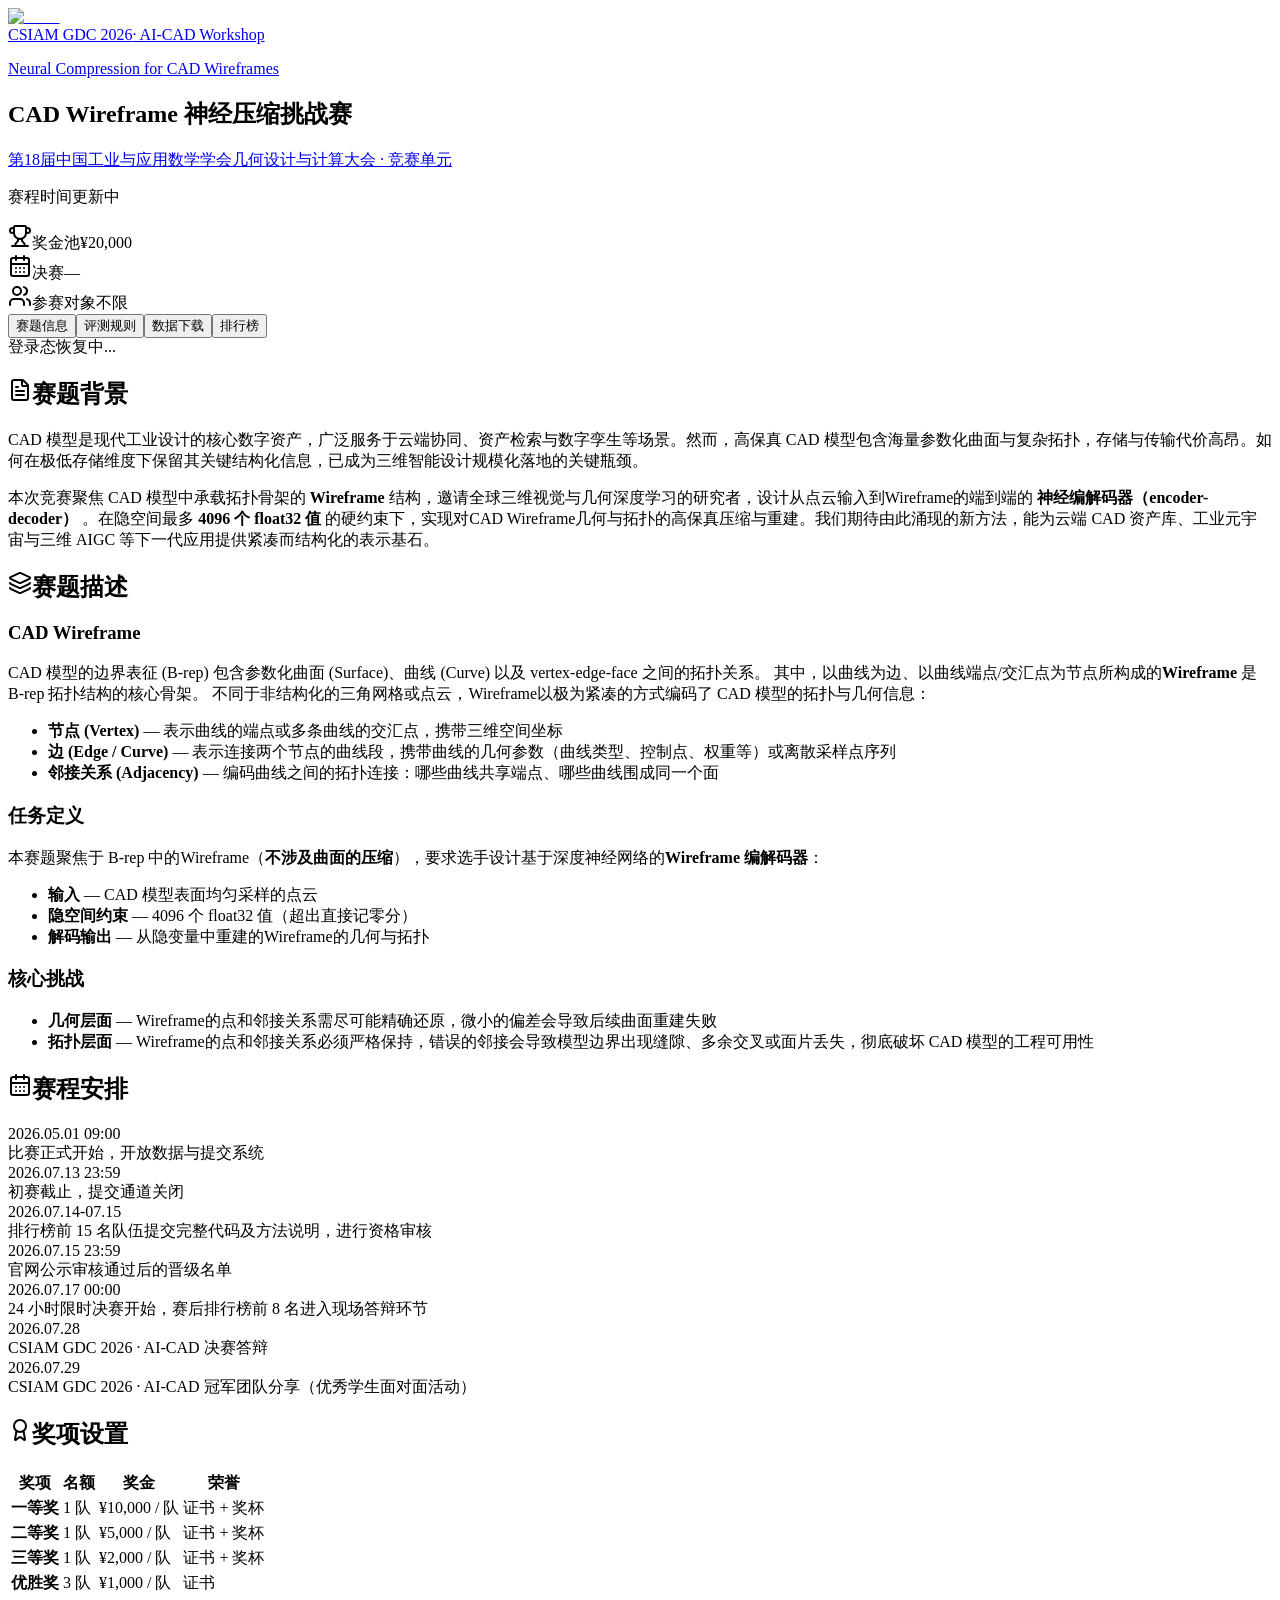
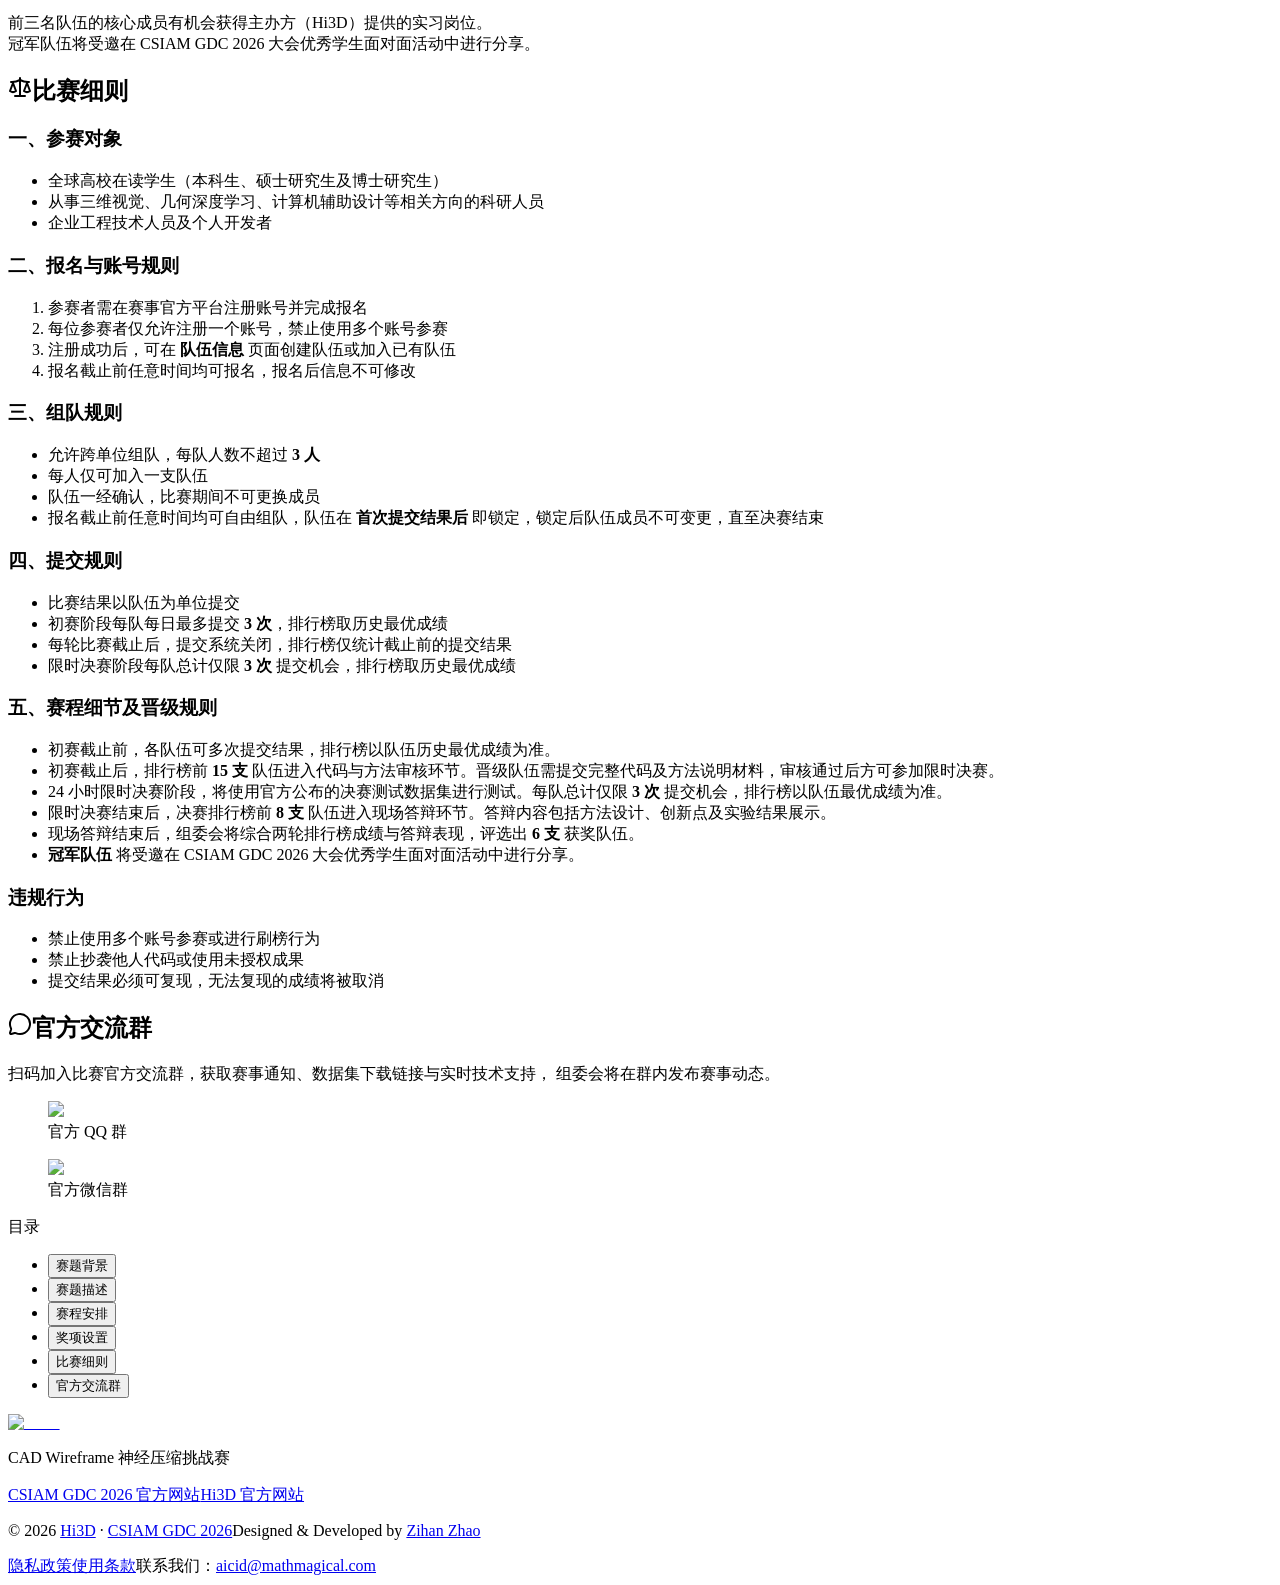
==== commit a02f729b: "update" ====
--- a/index.html
+++ b/index.html
@@ -1 +1 @@
-<!DOCTYPE html><html lang="zh-CN" class="geist_f15bd114-module__7725RG__variable geist_mono_8d43a2aa-module__8Li5zG__variable h-full antialiased"><head><meta charSet="utf-8"/><meta name="viewport" content="width=device-width, initial-scale=1"/><link rel="preload" href="/AICAD/_next/static/media/797e433ab948586e-s.p.08e28id.o-okb.woff2" as="font" crossorigin="" type="font/woff2"/><link rel="preload" href="/AICAD/_next/static/media/caa3a2e1cccd8315-s.p.09~u27dqhyhd6.woff2" as="font" crossorigin="" type="font/woff2"/><link rel="preload" as="image" href="/AICAD/_next/static/media/hi3d.120k25p27fqkc.svg"/><link rel="stylesheet" href="/AICAD/_next/static/chunks/0byueoogb~rij.css" data-precedence="next"/><link rel="stylesheet" href="/AICAD/_next/static/chunks/0kjd8.1qaeynq.css" data-precedence="next"/><link rel="preload" as="script" fetchPriority="low" href="/AICAD/_next/static/chunks/045g~0~zva_mv.js"/><script src="/AICAD/_next/static/chunks/0dgq26a5_oy.a.js" async=""></script><script src="/AICAD/_next/static/chunks/0yoi6g0rt32bk.js" async=""></script><script src="/AICAD/_next/static/chunks/0gyml4asimx7m.js" async=""></script><script src="/AICAD/_next/static/chunks/turbopack-0q1225-69.10p.js" async=""></script><script src="/AICAD/_next/static/chunks/01xlw8hd842-c.js" async=""></script><script src="/AICAD/_next/static/chunks/0d3shmwh5_nmn.js" async=""></script><script src="/AICAD/_next/static/chunks/00h7re01ju7lq.js" async=""></script><script src="/AICAD/_next/static/chunks/02q_2erb1td_x.js" async=""></script><script src="/AICAD/_next/static/chunks/0nc0vh6ee~7tc.js" async=""></script><meta name="next-size-adjust" content=""/><title>CAD Wireframe 神经压缩挑战赛 @ CSIAM GDC 2026 | Hi3D</title><meta name="description" content="CAD Wireframe 神经压缩挑战赛：面向 CAD 线架结构的神经压缩与重建 — Neural compression for CAD wireframe representations @ CSIAM GDC 2026"/><link rel="icon" href="/AICAD/_next/static/media/icon.0ynzkqbncehry.svg" type="image/svg+xml"/><script src="/AICAD/_next/static/chunks/03~yq9q893hmn.js" noModule=""></script></head><body class="min-h-full flex flex-col"><div hidden=""><!--$--><!--/$--></div><div id="competition-page" class="competition-page flex flex-col"><div id="competition-scroll" class="competition-scroll flex flex-col"><section id="banner" class="banner"><div class="banner__bg-dots" aria-hidden="true"></div><div class="banner__bg-ring" aria-hidden="true"></div><div class="banner__bg-spotlight" aria-hidden="true"></div><div class="banner__content mx-auto max-w-6xl px-6 py-12 sm:py-16 lg:py-20"><div class="banner__hero"><div class="banner__heading"><a class="banner__logo" href="https://www.hi3d.ai/" target="_blank" rel="noopener noreferrer" aria-label="前往 Hi3D 官网"><img alt="Hi3D" width="232" height="160" decoding="async" data-nimg="1" style="color:transparent" src="/AICAD/_next/static/media/hi3d.120k25p27fqkc.svg"/></a><span class="banner__heading-divider" aria-hidden="true"></span><div class="banner__heading-text"><span class="banner__eyebrow"><span class="banner__eyebrow-dot"></span><a class="banner__text-link banner__eyebrow-link" href="https://www.imufe.edu.cn/gdc2026/index.htm" target="_blank" rel="noopener noreferrer" aria-label="前往 CSIAM GDC 2026 大会官网">CSIAM GDC 2026<span class="banner__eyebrow-sub">· AI-CAD Workshop</span></a></span><p class="banner__subtitle" lang="en" translate="no"><a class="banner__text-link" href="https://www.imufe.edu.cn/gdc2026/index.htm" target="_blank" rel="noopener noreferrer" aria-label="前往 CSIAM GDC 2026 大会官网">Neural Compression for CAD Wireframes</a></p></div></div><h1 class="banner__title"><span class="banner__title-product" translate="no">CAD Wireframe</span> <span class="banner__title-zh">神经压缩挑战赛</span></h1><p class="banner__lede"><a class="banner__text-link" href="https://www.imufe.edu.cn/gdc2026/index.htm" target="_blank" rel="noopener noreferrer" aria-label="前往 CSIAM GDC 2026 大会官网">第18届中国工业与应用数学学会几何设计与计算大会 · 竞赛单元</a></p><div class="banner__countdown"><p class="banner__countdown-ended">赛程时间更新中</p></div><div class="banner__stats flex flex-wrap items-center justify-center gap-x-8 gap-y-3"><div class="banner__stat flex items-center gap-2"><span class="banner__stat-icon"><svg xmlns="http://www.w3.org/2000/svg" width="24" height="24" viewBox="0 0 24 24" fill="none" stroke="currentColor" stroke-width="2" stroke-linecap="round" stroke-linejoin="round" class="lucide lucide-trophy h-4 w-4" aria-hidden="true"><path d="M10 14.66v1.626a2 2 0 0 1-.976 1.696A5 5 0 0 0 7 21.978"></path><path d="M14 14.66v1.626a2 2 0 0 0 .976 1.696A5 5 0 0 1 17 21.978"></path><path d="M18 9h1.5a1 1 0 0 0 0-5H18"></path><path d="M4 22h16"></path><path d="M6 9a6 6 0 0 0 12 0V3a1 1 0 0 0-1-1H7a1 1 0 0 0-1 1z"></path><path d="M6 9H4.5a1 1 0 0 1 0-5H6"></path></svg></span><span class="banner__stat-label">奖金池</span><span class="banner__stat-value">¥20,000</span></div><span class="banner__stats-divider" aria-hidden="true"></span><div class="banner__stat flex items-center gap-2"><span class="banner__stat-icon"><svg xmlns="http://www.w3.org/2000/svg" width="24" height="24" viewBox="0 0 24 24" fill="none" stroke="currentColor" stroke-width="2" stroke-linecap="round" stroke-linejoin="round" class="lucide lucide-calendar-days h-4 w-4" aria-hidden="true"><path d="M8 2v4"></path><path d="M16 2v4"></path><rect width="18" height="18" x="3" y="4" rx="2"></rect><path d="M3 10h18"></path><path d="M8 14h.01"></path><path d="M12 14h.01"></path><path d="M16 14h.01"></path><path d="M8 18h.01"></path><path d="M12 18h.01"></path><path d="M16 18h.01"></path></svg></span><span class="banner__stat-label">决赛</span><span class="banner__stat-value">—</span></div><span class="banner__stats-divider" aria-hidden="true"></span><div class="banner__stat flex items-center gap-2"><span class="banner__stat-icon"><svg xmlns="http://www.w3.org/2000/svg" width="24" height="24" viewBox="0 0 24 24" fill="none" stroke="currentColor" stroke-width="2" stroke-linecap="round" stroke-linejoin="round" class="lucide lucide-users h-4 w-4" aria-hidden="true"><path d="M16 21v-2a4 4 0 0 0-4-4H6a4 4 0 0 0-4 4v2"></path><path d="M16 3.128a4 4 0 0 1 0 7.744"></path><path d="M22 21v-2a4 4 0 0 0-3-3.87"></path><circle cx="9" cy="7" r="4"></circle></svg></span><span class="banner__stat-label">参赛对象</span><span class="banner__stat-value">不限</span></div></div></div></div><div class="banner__fade"></div></section><nav id="tab-bar" class="tab-bar"><div class="tab-bar__inner mx-auto flex max-w-6xl items-center px-6"><div class="tab-bar__tabs flex overflow-x-auto" style="margin-bottom:-1px"><button class="tab-bar__tab tab-bar__tab--active" aria-selected="true" role="tab">赛题信息<span class="tab-bar__indicator"></span></button><button class="tab-bar__tab " aria-selected="false" role="tab">评测规则</button><button class="tab-bar__tab " aria-selected="false" role="tab">数据下载</button><button class="tab-bar__tab " aria-selected="false" role="tab">排行榜</button></div><div class="tab-bar__actions ml-auto flex items-center gap-3 pl-4"><span class="tab-bar__identity tab-bar__identity--muted">登录态恢复中...</span></div></div></nav><main id="tab-content" class="tab-content"><div class="tab-content__inner mx-auto max-w-6xl px-6 py-8"><div class="tab-with-toc"><div class="tab-with-toc__content"><div id="overview" class="tab-overview space-y-8"><section id="sec-problem" class="tab-overview__section"><h2 class="tab-overview__section-title flex items-center gap-2"><svg xmlns="http://www.w3.org/2000/svg" width="24" height="24" viewBox="0 0 24 24" fill="none" stroke="currentColor" stroke-width="2" stroke-linecap="round" stroke-linejoin="round" class="lucide lucide-file-text h-5 w-5" aria-hidden="true"><path d="M6 22a2 2 0 0 1-2-2V4a2 2 0 0 1 2-2h8a2.4 2.4 0 0 1 1.704.706l3.588 3.588A2.4 2.4 0 0 1 20 8v12a2 2 0 0 1-2 2z"></path><path d="M14 2v5a1 1 0 0 0 1 1h5"></path><path d="M10 9H8"></path><path d="M16 13H8"></path><path d="M16 17H8"></path></svg>赛题背景</h2><div class="tab-overview__problem-body space-y-4"><p>CAD 模型是现代工业设计的核心数字资产，广泛服务于云端协同、资产检索与数字孪生等场景。然而，高保真 CAD 模型包含海量参数化曲面与复杂拓扑，存储与传输代价高昂。如何在极低存储维度下保留其关键结构化信息，已成为三维智能设计规模化落地的关键瓶颈。</p><p>本次竞赛聚焦 CAD 模型中承载拓扑骨架的 <strong>Wireframe</strong> 结构，邀请全球三维视觉与几何深度学习的研究者，设计从点云输入到Wireframe的端到端的 <strong>神经编解码器（encoder-decoder）</strong> 。在隐空间最多 <strong>4096 个 float32 值</strong> 的硬约束下，实现对CAD Wireframe几何与拓扑的高保真压缩与重建。我们期待由此涌现的新方法，能为云端 CAD 资产库、工业元宇宙与三维 AIGC 等下一代应用提供紧凑而结构化的表示基石。</p></div></section><section id="sec-task" class="tab-overview__section"><h2 class="tab-overview__section-title flex items-center gap-2"><svg xmlns="http://www.w3.org/2000/svg" width="24" height="24" viewBox="0 0 24 24" fill="none" stroke="currentColor" stroke-width="2" stroke-linecap="round" stroke-linejoin="round" class="lucide lucide-layers h-5 w-5" aria-hidden="true"><path d="M12.83 2.18a2 2 0 0 0-1.66 0L2.6 6.08a1 1 0 0 0 0 1.83l8.58 3.91a2 2 0 0 0 1.66 0l8.58-3.9a1 1 0 0 0 0-1.83z"></path><path d="M2 12a1 1 0 0 0 .58.91l8.6 3.91a2 2 0 0 0 1.65 0l8.58-3.9A1 1 0 0 0 22 12"></path><path d="M2 17a1 1 0 0 0 .58.91l8.6 3.91a2 2 0 0 0 1.65 0l8.58-3.9A1 1 0 0 0 22 17"></path></svg>赛题描述</h2><div class="tab-overview__problem-body space-y-4"><h3>CAD Wireframe</h3><p>CAD 模型的边界表征 (B-rep) 包含参数化曲面 (Surface)、曲线 (Curve) 以及 vertex-edge-face 之间的拓扑关系。 其中，以曲线为边、以曲线端点/交汇点为节点所构成的<strong>Wireframe</strong> 是 B-rep 拓扑结构的核心骨架。 不同于非结构化的三角网格或点云，Wireframe以极为紧凑的方式编码了 CAD 模型的拓扑与几何信息：</p><ul class="list-inside list-disc space-y-1.5 pl-1"><li><strong>节点 (Vertex)</strong> — 表示曲线的端点或多条曲线的交汇点，携带三维空间坐标</li><li><strong>边 (Edge / Curve)</strong> — 表示连接两个节点的曲线段，携带曲线的几何参数（曲线类型、控制点、权重等）或离散采样点序列</li><li><strong>邻接关系 (Adjacency)</strong> — 编码曲线之间的拓扑连接：哪些曲线共享端点、哪些曲线围成同一个面</li></ul><h3>任务定义</h3><p>本赛题聚焦于 B-rep 中的Wireframe（<strong>不涉及曲面的压缩</strong>），要求选手设计基于深度神经网络的<strong>Wireframe 编解码器</strong>：</p><ul class="list-inside list-disc space-y-1.5 pl-1"><li><strong>输入</strong> — CAD 模型表面均匀采样的点云</li><li><strong>隐空间约束</strong> — 4096 个 float32 值（超出直接记零分）</li><li><strong>解码输出</strong> — 从隐变量中重建的Wireframe的几何与拓扑</li></ul><h3>核心挑战</h3><ul class="list-inside list-disc space-y-1.5 pl-1"><li><strong>几何层面</strong> — Wireframe的点和邻接关系需尽可能精确还原，微小的偏差会导致后续曲面重建失败</li><li><strong>拓扑层面</strong> — Wireframe的点和邻接关系必须严格保持，错误的邻接会导致模型边界出现缝隙、多余交叉或面片丢失，彻底破坏 CAD 模型的工程可用性</li></ul></div></section><section id="sec-timeline" class="tab-overview__section"><h2 class="tab-overview__section-title flex items-center gap-2"><svg xmlns="http://www.w3.org/2000/svg" width="24" height="24" viewBox="0 0 24 24" fill="none" stroke="currentColor" stroke-width="2" stroke-linecap="round" stroke-linejoin="round" class="lucide lucide-calendar-days h-5 w-5" aria-hidden="true"><path d="M8 2v4"></path><path d="M16 2v4"></path><rect width="18" height="18" x="3" y="4" rx="2"></rect><path d="M3 10h18"></path><path d="M8 14h.01"></path><path d="M12 14h.01"></path><path d="M16 14h.01"></path><path d="M8 18h.01"></path><path d="M12 18h.01"></path><path d="M16 18h.01"></path></svg>赛程安排</h2><div class="tab-overview__timeline-body"><div class="tab-overview__timeline-item"><div class="tab-overview__timeline-item-date">2026.05.01 09:00</div><div class="tab-overview__timeline-item-event">比赛正式开始，开放数据与提交系统</div></div><div class="tab-overview__timeline-item"><div class="tab-overview__timeline-item-date">2026.07.13 23:59</div><div class="tab-overview__timeline-item-event">初赛截止，提交通道关闭</div></div><div class="tab-overview__timeline-item"><div class="tab-overview__timeline-item-date">2026.07.14-07.15</div><div class="tab-overview__timeline-item-event">排行榜前 15 名队伍提交完整代码及方法说明，进行资格审核</div></div><div class="tab-overview__timeline-item"><div class="tab-overview__timeline-item-date">2026.07.15 23:59</div><div class="tab-overview__timeline-item-event">官网公示审核通过后的晋级名单</div></div><div class="tab-overview__timeline-item"><div class="tab-overview__timeline-item-date">2026.07.17 00:00</div><div class="tab-overview__timeline-item-event">24 小时限时决赛开始，赛后排行榜前 8 名进入现场答辩环节</div></div><div class="tab-overview__timeline-item"><div class="tab-overview__timeline-item-date">2026.07.28</div><div class="tab-overview__timeline-item-event">CSIAM GDC 2026 · AI-CAD 决赛答辩</div></div><div class="tab-overview__timeline-item"><div class="tab-overview__timeline-item-date">2026.07.29</div><div class="tab-overview__timeline-item-event">CSIAM GDC 2026 · AI-CAD 冠军团队分享（优秀学生面对面活动）</div></div></div></section><section id="sec-awards" class="tab-overview__section"><h2 class="tab-overview__section-title flex items-center gap-2"><svg xmlns="http://www.w3.org/2000/svg" width="24" height="24" viewBox="0 0 24 24" fill="none" stroke="currentColor" stroke-width="2" stroke-linecap="round" stroke-linejoin="round" class="lucide lucide-award h-5 w-5" aria-hidden="true"><path d="m15.477 12.89 1.515 8.526a.5.5 0 0 1-.81.47l-3.58-2.687a1 1 0 0 0-1.197 0l-3.586 2.686a.5.5 0 0 1-.81-.469l1.514-8.526"></path><circle cx="12" cy="8" r="6"></circle></svg>奖项设置</h2><div class="tab-overview__problem-body space-y-4"><div class="tab-overview__awards-table-wrap"><table class="tab-overview__awards-table"><thead><tr><th>奖项</th><th>名额</th><th>奖金</th><th>荣誉</th></tr></thead><tbody><tr><td><strong>一等奖</strong></td><td>1 队</td><td class="tab-overview__awards-table-prize">¥10,000 / 队</td><td>证书 + 奖杯</td></tr><tr><td><strong>二等奖</strong></td><td>1 队</td><td class="tab-overview__awards-table-prize">¥5,000 / 队</td><td>证书 + 奖杯</td></tr><tr><td><strong>三等奖</strong></td><td>1 队</td><td class="tab-overview__awards-table-prize">¥2,000 / 队</td><td>证书 + 奖杯</td></tr><tr><td><strong>优胜奖</strong></td><td>3 队</td><td class="tab-overview__awards-table-prize">¥1,000 / 队</td><td>证书</td></tr></tbody></table></div><p class="tab-overview__awards-note">前三名队伍的核心成员有机会获得主办方（Hi3D）提供的实习岗位。<br/>冠军队伍将受邀在 CSIAM GDC 2026 大会优秀学生面对面活动中进行分享。</p></div></section><section id="sec-rules" class="tab-overview__section"><h2 class="tab-overview__section-title flex items-center gap-2"><svg xmlns="http://www.w3.org/2000/svg" width="24" height="24" viewBox="0 0 24 24" fill="none" stroke="currentColor" stroke-width="2" stroke-linecap="round" stroke-linejoin="round" class="lucide lucide-scale h-5 w-5" aria-hidden="true"><path d="M12 3v18"></path><path d="m19 8 3 8a5 5 0 0 1-6 0zV7"></path><path d="M3 7h1a17 17 0 0 0 8-2 17 17 0 0 0 8 2h1"></path><path d="m5 8 3 8a5 5 0 0 1-6 0zV7"></path><path d="M7 21h10"></path></svg>比赛细则</h2><div class="tab-overview__rules-body space-y-4"><h3>一、参赛对象</h3><ul class="list-inside list-disc space-y-1.5 pl-1"><li>全球高校在读学生（本科生、硕士研究生及博士研究生）</li><li>从事三维视觉、几何深度学习、计算机辅助设计等相关方向的科研人员</li><li>企业工程技术人员及个人开发者</li></ul><h3>二、报名与账号规则</h3><ol class="list-inside list-decimal space-y-1.5 pl-1"><li>参赛者需在赛事官方平台注册账号并完成报名</li><li>每位参赛者仅允许注册一个账号，禁止使用多个账号参赛</li><li>注册成功后，可在 <strong>队伍信息</strong> 页面创建队伍或加入已有队伍</li><li>报名截止前任意时间均可报名，报名后信息不可修改</li></ol><h3>三、组队规则</h3><ul class="list-inside list-disc space-y-1.5 pl-1"><li>允许跨单位组队，每队人数不超过 <strong>3 人</strong></li><li>每人仅可加入一支队伍</li><li>队伍一经确认，比赛期间不可更换成员</li><li>报名截止前任意时间均可自由组队，队伍在 <strong>首次提交结果后</strong> 即锁定，锁定后队伍成员不可变更，直至决赛结束</li></ul><h3>四、提交规则</h3><ul class="list-inside list-disc space-y-1.5 pl-1"><li>比赛结果以队伍为单位提交</li><li>初赛阶段每队每日最多提交 <strong>3 次</strong>，排行榜取历史最优成绩</li><li>每轮比赛截止后，提交系统关闭，排行榜仅统计截止前的提交结果</li><li>限时决赛阶段每队总计仅限 <strong>3 次</strong> 提交机会，排行榜取历史最优成绩</li></ul><h3>五、赛程细节及晋级规则</h3><ul class="list-inside list-disc space-y-1.5 pl-1"><li>初赛截止前，各队伍可多次提交结果，排行榜以队伍历史最优成绩为准。</li><li>初赛截止后，排行榜前 <strong>15 支</strong> 队伍进入代码与方法审核环节。晋级队伍需提交完整代码及方法说明材料，审核通过后方可参加限时决赛。</li><li>24 小时限时决赛阶段，将使用官方公布的决赛测试数据集进行测试。每队总计仅限 <strong>3 次</strong> 提交机会，排行榜以队伍最优成绩为准。</li><li>限时决赛结束后，决赛排行榜前 <strong>8 支</strong> 队伍进入现场答辩环节。答辩内容包括方法设计、创新点及实验结果展示。</li><li>现场答辩结束后，组委会将综合决赛排行榜成绩与答辩表现，评选出 <strong>6 支</strong> 获奖队伍。</li><li><strong>冠军队伍</strong> 将受邀在 CSIAM GDC 2026 大会优秀学生面对面活动中进行分享。</li></ul><h3>违规行为</h3><ul class="list-inside list-disc space-y-1.5 pl-1"><li>禁止使用多个账号参赛或进行刷榜行为</li><li>禁止抄袭他人代码或使用未授权成果</li><li>提交结果必须可复现，无法复现的成绩将被取消</li></ul></div></section><section id="sec-contact" class="tab-overview__section"><h2 class="tab-overview__section-title flex items-center gap-2"><svg xmlns="http://www.w3.org/2000/svg" width="24" height="24" viewBox="0 0 24 24" fill="none" stroke="currentColor" stroke-width="2" stroke-linecap="round" stroke-linejoin="round" class="lucide lucide-message-circle h-5 w-5" aria-hidden="true"><path d="M2.992 16.342a2 2 0 0 1 .094 1.167l-1.065 3.29a1 1 0 0 0 1.236 1.168l3.413-.998a2 2 0 0 1 1.099.092 10 10 0 1 0-4.777-4.719"></path></svg>官方交流群</h2><div class="tab-overview__contact-stack"><p class="tab-overview__contact-text">扫码加入比赛官方交流群，获取赛事通知、数据集下载链接与实时技术支持， 组委会将在群内发布赛事动态。</p><div class="tab-overview__qr-group"><figure class="tab-overview__qr-card"><div class="tab-overview__qr-image"><img alt="官方 QQ 群二维码" loading="lazy" width="192" height="192" decoding="async" data-nimg="1" style="color:transparent" src="/AICAD/_next/static/media/qq_group.10zqlrb.2x6he.jpg"/></div><figcaption class="tab-overview__qr-caption">官方 QQ 群</figcaption></figure><figure class="tab-overview__qr-card"><div class="tab-overview__qr-image"><img alt="官方微信群二维码" loading="lazy" width="192" height="192" decoding="async" data-nimg="1" style="color:transparent" src="https://aicad.zaohaowu.com/static/wechat_group.jpg"/></div><figcaption class="tab-overview__qr-caption">官方微信群</figcaption></figure></div></div></section></div></div><aside class="tab-with-toc__aside"><nav class="side-toc" aria-label="页面目录"><p class="side-toc__heading">目录</p><ul class="side-toc__list"><li><button class="side-toc__link side-toc__link--active">赛题背景</button></li><li><button class="side-toc__link ">赛题描述</button></li><li><button class="side-toc__link ">赛程安排</button></li><li><button class="side-toc__link ">奖项设置</button></li><li><button class="side-toc__link ">比赛细则</button></li><li><button class="side-toc__link ">官方交流群</button></li></ul></nav></aside></div><div class="tab-content__panel" hidden="" aria-hidden="true"><div id="leaderboard" class="tab-leaderboard space-y-6"><div class="flex flex-col gap-1"><h2 class="tab-leaderboard__title flex items-center gap-2"><svg xmlns="http://www.w3.org/2000/svg" width="24" height="24" viewBox="0 0 24 24" fill="none" stroke="currentColor" stroke-width="2" stroke-linecap="round" stroke-linejoin="round" class="lucide lucide-trophy h-5 w-5" aria-hidden="true"><path d="M10 14.66v1.626a2 2 0 0 1-.976 1.696A5 5 0 0 0 7 21.978"></path><path d="M14 14.66v1.626a2 2 0 0 0 .976 1.696A5 5 0 0 1 17 21.978"></path><path d="M18 9h1.5a1 1 0 0 0 0-5H18"></path><path d="M4 22h16"></path><path d="M6 9a6 6 0 0 0 12 0V3a1 1 0 0 0-1-1H7a1 1 0 0 0-1 1z"></path><path d="M6 9H4.5a1 1 0 0 1 0-5H6"></path></svg>实时排行榜</h2></div><div class="tab-leaderboard__phase-switch" role="tablist"><button role="tab" aria-selected="true" class="tab-leaderboard__phase-btn tab-leaderboard__phase-btn--active">初赛</button><button role="tab" aria-selected="false" aria-disabled="true" disabled="" title="决赛尚未开始" class="tab-leaderboard__phase-btn  tab-leaderboard__phase-btn--disabled">决赛</button></div><div class="tab-leaderboard__skeleton space-y-3" aria-hidden="true"><div class="tab-leaderboard__skeleton-head"></div><div class="tab-leaderboard__skeleton-row"></div><div class="tab-leaderboard__skeleton-row"></div><div class="tab-leaderboard__skeleton-row"></div><div class="tab-leaderboard__skeleton-row"></div><div class="tab-leaderboard__skeleton-row"></div><div class="tab-leaderboard__skeleton-row"></div></div></div></div></div></main><footer id="footer" class="footer"><div class="footer__inner mx-auto max-w-6xl px-6"><div class="footer__row"><div class="footer__brand"><a class="footer__brand-link" href="https://www.hi3d.ai/" target="_blank" rel="noopener noreferrer" aria-label="前往 Hi3D 官网"><img alt="Hi3D" loading="lazy" width="174" height="120" decoding="async" data-nimg="1" class="footer__brand-logo" style="color:transparent" src="/AICAD/_next/static/media/hi3d.120k25p27fqkc.svg"/></a><span class="footer__brand-sep" aria-hidden="true"></span><p class="footer__brand-text">CAD Wireframe 神经压缩挑战赛</p></div><nav class="footer__nav" aria-label="页脚导航"><a href="https://www.imufe.edu.cn/gdc2026/index.htm" class="footer__link" target="_blank" rel="noopener noreferrer">CSIAM GDC 2026 官方网站</a><a href="https://www.hi3d.ai/" class="footer__link" target="_blank" rel="noopener noreferrer">Hi3D 官方网站</a></nav></div><div class="footer__meta"><p class="footer__copyright"><span class="footer__copyright-brand">© <!-- -->2026<!-- --> <a href="https://www.hi3d.ai/" class="footer__legal-link" target="_blank" rel="noopener noreferrer">Hi3D</a> · <a href="https://www.imufe.edu.cn/gdc2026/index.htm" class="footer__legal-link" target="_blank" rel="noopener noreferrer">CSIAM GDC 2026</a></span><span class="footer__credit">Designed &amp; Developed by<!-- --> <a href="https://zih-an.github.io/" class="footer__legal-link" target="_blank" rel="noopener noreferrer">Zihan Zhao</a></span></p><div class="footer__legal"><a class="footer__legal-link" href="/AICAD/privacy/">隐私政策</a><a class="footer__legal-link" href="/AICAD/terms/">使用条款</a><span class="footer__contact">联系我们：<a href="mailto:aicid@mathmagical.com" class="footer__legal-link">aicid@mathmagical.com</a></span></div></div></div></footer></div></div><!--$--><!--/$--><script src="/AICAD/_next/static/chunks/045g~0~zva_mv.js" id="_R_" async=""></script><script>(self.__next_f=self.__next_f||[]).push([0])</script><script>self.__next_f.push([1,"1:\"$Sreact.fragment\"\n2:I[39756,[\"/AICAD/_next/static/chunks/01xlw8hd842-c.js\",\"/AICAD/_next/static/chunks/0d3shmwh5_nmn.js\"],\"default\"]\n3:I[37457,[\"/AICAD/_next/static/chunks/01xlw8hd842-c.js\",\"/AICAD/_next/static/chunks/0d3shmwh5_nmn.js\"],\"default\"]\n4:I[58541,[\"/AICAD/_next/static/chunks/01xlw8hd842-c.js\",\"/AICAD/_next/static/chunks/0d3shmwh5_nmn.js\",\"/AICAD/_next/static/chunks/00h7re01ju7lq.js\"],\"default\"]\n5:I[22016,[\"/AICAD/_next/static/chunks/01xlw8hd842-c.js\",\"/AICAD/_next/static/chunks/0d3shmwh5_nmn.js\",\"/AICAD/_next/static/chunks/00h7re01ju7lq.js\"],\"\"]\n6:I[19487,[\"/AICAD/_next/static/chunks/01xlw8hd842-c.js\",\"/AICAD/_next/static/chunks/0d3shmwh5_nmn.js\",\"/AICAD/_next/static/chunks/02q_2erb1td_x.js\",\"/AICAD/_next/static/chunks/0nc0vh6ee~7tc.js\"],\"CompetitionPage\"]\n7:I[97367,[\"/AICAD/_next/static/chunks/01xlw8hd842-c.js\",\"/AICAD/_next/static/chunks/0d3shmwh5_nmn.js\"],\"OutletBoundary\"]\n8:\"$Sreact.suspense\"\na:I[97367,[\"/AICAD/_next/static/chunks/01xlw8hd842-c.js\",\"/AICAD/_next/static/chunks/0d3shmwh5_nmn.js\"],\"ViewportBoundary\"]\nc:I[97367,[\"/AICAD/_next/static/chunks/01xlw8hd842-c.js\",\"/AICAD/_next/static/chunks/0d3shmwh5_nmn.js\"],\"MetadataBoundary\"]\ne:I[68027,[\"/AICAD/_next/static/chunks/01xlw8hd842-c.js\",\"/AICAD/_next/static/chunks/0d3shmwh5_nmn.js\"],\"default\",1]\n:HL[\"/AICAD/_next/static/chunks/0byueoogb~rij.css\",\"style\"]\n:HL[\"/AICAD/_next/static/media/797e433ab948586e-s.p.08e28id.o-okb.woff2\",\"font\",{\"crossOrigin\":\"\",\"type\":\"font/woff2\"}]\n:HL[\"/AICAD/_next/static/media/caa3a2e1cccd8315-s.p.09~u27dqhyhd6.woff2\",\"font\",{\"crossOrigin\":\"\",\"type\":\"font/woff2\"}]\n:HL[\"/AICAD/_next/static/chunks/0kjd8.1qaeynq.css\",\"style\"]\n"])</script><script>self.__next_f.push([1,"0:{\"P\":null,\"c\":[\"\",\"\"],\"q\":\"\",\"i\":false,\"f\":[[[\"\",{\"children\":[\"__PAGE__\",{}]},\"$undefined\",\"$undefined\",16],[[\"$\",\"$1\",\"c\",{\"children\":[[[\"$\",\"link\",\"0\",{\"rel\":\"stylesheet\",\"href\":\"/AICAD/_next/static/chunks/0byueoogb~rij.css\",\"precedence\":\"next\",\"crossOrigin\":\"$undefined\",\"nonce\":\"$undefined\"}],[\"$\",\"script\",\"script-0\",{\"src\":\"/AICAD/_next/static/chunks/01xlw8hd842-c.js\",\"async\":true,\"nonce\":\"$undefined\"}],[\"$\",\"script\",\"script-1\",{\"src\":\"/AICAD/_next/static/chunks/0d3shmwh5_nmn.js\",\"async\":true,\"nonce\":\"$undefined\"}]],[\"$\",\"html\",null,{\"lang\":\"zh-CN\",\"className\":\"geist_f15bd114-module__7725RG__variable geist_mono_8d43a2aa-module__8Li5zG__variable h-full antialiased\",\"children\":[\"$\",\"body\",null,{\"className\":\"min-h-full flex flex-col\",\"children\":[\"$\",\"$L2\",null,{\"parallelRouterKey\":\"children\",\"error\":\"$undefined\",\"errorStyles\":\"$undefined\",\"errorScripts\":\"$undefined\",\"template\":[\"$\",\"$L3\",null,{}],\"templateStyles\":\"$undefined\",\"templateScripts\":\"$undefined\",\"notFound\":[[\"$\",\"main\",null,{\"className\":\"not-found min-h-screen flex-1 flex items-center justify-center px-6 py-20\",\"children\":[\"$\",\"div\",null,{\"className\":\"not-found__inner flex w-full max-w-xl flex-col items-center text-center\",\"children\":[[\"$\",\"div\",null,{\"className\":\"not-found__icon mb-6 flex h-16 w-16 items-center justify-center rounded-full bg-brand-muted text-brand\",\"children\":[\"$\",\"$L4\",null,{\"ref\":\"$undefined\",\"iconNode\":[[\"circle\",{\"cx\":\"12\",\"cy\":\"12\",\"r\":\"10\",\"key\":\"1mglay\"}],[\"path\",{\"d\":\"m16.24 7.76-1.804 5.411a2 2 0 0 1-1.265 1.265L7.76 16.24l1.804-5.411a2 2 0 0 1 1.265-1.265z\",\"key\":\"9ktpf1\"}]],\"className\":\"lucide-compass h-7 w-7\"}]}],[\"$\",\"p\",null,{\"className\":\"not-found__code text-sm font-medium tracking-[0.2em] text-muted-foreground\",\"children\":\"ERROR 404\"}],[\"$\",\"h1\",null,{\"className\":\"not-found__title mt-2 text-3xl font-bold tracking-tight text-foreground sm:text-4xl\",\"children\":\"页面未找到\"}],[\"$\",\"p\",null,{\"className\":\"not-found__desc mt-4 text-sm leading-relaxed text-muted-foreground sm:text-base\",\"children\":\"你访问的页面不存在，可能是链接已失效、输入有误，或该功能尚未开放。 你可以返回首页继续浏览赛题信息与评测规则。\"}],[\"$\",\"$L5\",null,{\"href\":\"/\",\"className\":\"not-found__back mt-8 inline-flex items-center gap-2 rounded-lg bg-brand px-5 py-2.5 text-sm font-medium text-brand-foreground transition-colors hover:bg-brand/90 focus-visible:outline-none focus-visible:ring-2 focus-visible:ring-brand/40\",\"children\":[[\"$\",\"$L4\",null,{\"ref\":\"$undefined\",\"iconNode\":[[\"path\",{\"d\":\"m12 19-7-7 7-7\",\"key\":\"1l729n\"}],[\"path\",{\"d\":\"M19 12H5\",\"key\":\"x3x0zl\"}]],\"className\":\"lucide-arrow-left h-4 w-4\"}],\"返回首页\"]}]]}]}],[]],\"forbidden\":\"$undefined\",\"unauthorized\":\"$undefined\"}]}]}]]}],{\"children\":[[\"$\",\"$1\",\"c\",{\"children\":[[\"$\",\"$L6\",null,{}],[[\"$\",\"link\",\"0\",{\"rel\":\"stylesheet\",\"href\":\"/AICAD/_next/static/chunks/0kjd8.1qaeynq.css\",\"precedence\":\"next\",\"crossOrigin\":\"$undefined\",\"nonce\":\"$undefined\"}],[\"$\",\"script\",\"script-0\",{\"src\":\"/AICAD/_next/static/chunks/02q_2erb1td_x.js\",\"async\":true,\"nonce\":\"$undefined\"}],[\"$\",\"script\",\"script-1\",{\"src\":\"/AICAD/_next/static/chunks/0nc0vh6ee~7tc.js\",\"async\":true,\"nonce\":\"$undefined\"}]],[\"$\",\"$L7\",null,{\"children\":[\"$\",\"$8\",null,{\"name\":\"Next.MetadataOutlet\",\"children\":\"$@9\"}]}]]}],{},null,false,null]},null,false,null],[\"$\",\"$1\",\"h\",{\"children\":[null,[\"$\",\"$La\",null,{\"children\":\"$Lb\"}],[\"$\",\"div\",null,{\"hidden\":true,\"children\":[\"$\",\"$Lc\",null,{\"children\":[\"$\",\"$8\",null,{\"name\":\"Next.Metadata\",\"children\":\"$Ld\"}]}]}],[\"$\",\"meta\",null,{\"name\":\"next-size-adjust\",\"content\":\"\"}]]}],false]],\"m\":\"$undefined\",\"G\":[\"$e\",[[\"$\",\"link\",\"0\",{\"rel\":\"stylesheet\",\"href\":\"/AICAD/_next/static/chunks/0byueoogb~rij.css\",\"precedence\":\"next\",\"crossOrigin\":\"$undefined\",\"nonce\":\"$undefined\"}]]],\"S\":true,\"h\":null,\"s\":\"$undefined\",\"l\":\"$undefined\",\"p\":\"$undefined\",\"d\":\"$undefined\",\"b\":\"gTElE3o-cYdTOBl12Lr8B\"}\n"])</script><script>self.__next_f.push([1,"b:[[\"$\",\"meta\",\"0\",{\"charSet\":\"utf-8\"}],[\"$\",\"meta\",\"1\",{\"name\":\"viewport\",\"content\":\"width=device-width, initial-scale=1\"}]]\n"])</script><script>self.__next_f.push([1,"f:I[27201,[\"/AICAD/_next/static/chunks/01xlw8hd842-c.js\",\"/AICAD/_next/static/chunks/0d3shmwh5_nmn.js\"],\"IconMark\"]\n9:null\nd:[[\"$\",\"title\",\"0\",{\"children\":\"CAD Wireframe 神经压缩挑战赛 @ CSIAM GDC 2026 | Hi3D\"}],[\"$\",\"meta\",\"1\",{\"name\":\"description\",\"content\":\"CAD Wireframe 神经压缩挑战赛：面向 CAD 线架结构的神经压缩与重建 — Neural compression for CAD wireframe representations @ CSIAM GDC 2026\"}],[\"$\",\"link\",\"2\",{\"rel\":\"icon\",\"href\":\"/AICAD/_next/static/media/icon.0ynzkqbncehry.svg\",\"type\":\"image/svg+xml\"}],[\"$\",\"$Lf\",\"3\",{}]]\n"])</script></body></html>+<!DOCTYPE html><html lang="zh-CN" class="geist_f15bd114-module__7725RG__variable geist_mono_8d43a2aa-module__8Li5zG__variable h-full antialiased"><head><meta charSet="utf-8"/><meta name="viewport" content="width=device-width, initial-scale=1"/><link rel="preload" href="/AICAD/_next/static/media/797e433ab948586e-s.p.08e28id.o-okb.woff2" as="font" crossorigin="" type="font/woff2"/><link rel="preload" href="/AICAD/_next/static/media/caa3a2e1cccd8315-s.p.09~u27dqhyhd6.woff2" as="font" crossorigin="" type="font/woff2"/><link rel="preload" as="image" href="/AICAD/_next/static/media/hi3d.120k25p27fqkc.svg"/><link rel="stylesheet" href="/AICAD/_next/static/chunks/0byueoogb~rij.css" data-precedence="next"/><link rel="stylesheet" href="/AICAD/_next/static/chunks/09hks-q8qpquy.css" data-precedence="next"/><link rel="preload" as="script" fetchPriority="low" href="/AICAD/_next/static/chunks/045g~0~zva_mv.js"/><script src="/AICAD/_next/static/chunks/0dgq26a5_oy.a.js" async=""></script><script src="/AICAD/_next/static/chunks/0yoi6g0rt32bk.js" async=""></script><script src="/AICAD/_next/static/chunks/0gyml4asimx7m.js" async=""></script><script src="/AICAD/_next/static/chunks/turbopack-0q1225-69.10p.js" async=""></script><script src="/AICAD/_next/static/chunks/01xlw8hd842-c.js" async=""></script><script src="/AICAD/_next/static/chunks/0d3shmwh5_nmn.js" async=""></script><script src="/AICAD/_next/static/chunks/00h7re01ju7lq.js" async=""></script><script src="/AICAD/_next/static/chunks/02q_2erb1td_x.js" async=""></script><script src="/AICAD/_next/static/chunks/0m3ads-ddwpu8.js" async=""></script><meta name="next-size-adjust" content=""/><title>CAD Wireframe 神经压缩挑战赛 @ CSIAM GDC 2026 | Hi3D</title><meta name="description" content="CAD Wireframe 神经压缩挑战赛：面向 CAD 线架结构的神经压缩与重建 — Neural compression for CAD wireframe representations @ CSIAM GDC 2026"/><link rel="icon" href="/AICAD/_next/static/media/icon.0ynzkqbncehry.svg" type="image/svg+xml"/><script src="/AICAD/_next/static/chunks/03~yq9q893hmn.js" noModule=""></script></head><body class="min-h-full flex flex-col"><div hidden=""><!--$--><!--/$--></div><div id="competition-page" class="competition-page flex flex-col"><div id="competition-scroll" class="competition-scroll flex flex-col"><section id="banner" class="banner"><div class="banner__bg-dots" aria-hidden="true"></div><div class="banner__bg-ring" aria-hidden="true"></div><div class="banner__bg-spotlight" aria-hidden="true"></div><div class="banner__content mx-auto max-w-6xl px-6 py-12 sm:py-16 lg:py-20"><div class="banner__hero"><div class="banner__heading"><a class="banner__logo" href="https://www.hi3d.ai/" target="_blank" rel="noopener noreferrer" aria-label="前往 Hi3D 官网"><img alt="Hi3D" width="232" height="160" decoding="async" data-nimg="1" style="color:transparent" src="/AICAD/_next/static/media/hi3d.120k25p27fqkc.svg"/></a><span class="banner__heading-divider" aria-hidden="true"></span><div class="banner__heading-text"><span class="banner__eyebrow"><span class="banner__eyebrow-dot"></span><a class="banner__text-link banner__eyebrow-link" href="https://www.imufe.edu.cn/gdc2026/index.htm" target="_blank" rel="noopener noreferrer" aria-label="前往 CSIAM GDC 2026 大会官网">CSIAM GDC 2026<span class="banner__eyebrow-sub">· AI-CAD Workshop</span></a></span><p class="banner__subtitle" lang="en" translate="no"><a class="banner__text-link" href="https://www.imufe.edu.cn/gdc2026/index.htm" target="_blank" rel="noopener noreferrer" aria-label="前往 CSIAM GDC 2026 大会官网">Neural Compression for CAD Wireframes</a></p></div></div><h1 class="banner__title"><span class="banner__title-product" translate="no">CAD Wireframe</span> <span class="banner__title-zh">神经压缩挑战赛</span></h1><p class="banner__lede"><a class="banner__text-link" href="https://www.imufe.edu.cn/gdc2026/index.htm" target="_blank" rel="noopener noreferrer" aria-label="前往 CSIAM GDC 2026 大会官网">第18届中国工业与应用数学学会几何设计与计算大会 · 竞赛单元</a></p><div class="banner__countdown"><p class="banner__countdown-ended">赛程时间更新中</p></div><div class="banner__stats flex flex-wrap items-center justify-center gap-x-8 gap-y-3"><div class="banner__stat flex items-center gap-2"><span class="banner__stat-icon"><svg xmlns="http://www.w3.org/2000/svg" width="24" height="24" viewBox="0 0 24 24" fill="none" stroke="currentColor" stroke-width="2" stroke-linecap="round" stroke-linejoin="round" class="lucide lucide-trophy h-4 w-4" aria-hidden="true"><path d="M10 14.66v1.626a2 2 0 0 1-.976 1.696A5 5 0 0 0 7 21.978"></path><path d="M14 14.66v1.626a2 2 0 0 0 .976 1.696A5 5 0 0 1 17 21.978"></path><path d="M18 9h1.5a1 1 0 0 0 0-5H18"></path><path d="M4 22h16"></path><path d="M6 9a6 6 0 0 0 12 0V3a1 1 0 0 0-1-1H7a1 1 0 0 0-1 1z"></path><path d="M6 9H4.5a1 1 0 0 1 0-5H6"></path></svg></span><span class="banner__stat-label">奖金池</span><span class="banner__stat-value">¥20,000</span></div><span class="banner__stats-divider" aria-hidden="true"></span><div class="banner__stat flex items-center gap-2"><span class="banner__stat-icon"><svg xmlns="http://www.w3.org/2000/svg" width="24" height="24" viewBox="0 0 24 24" fill="none" stroke="currentColor" stroke-width="2" stroke-linecap="round" stroke-linejoin="round" class="lucide lucide-calendar-days h-4 w-4" aria-hidden="true"><path d="M8 2v4"></path><path d="M16 2v4"></path><rect width="18" height="18" x="3" y="4" rx="2"></rect><path d="M3 10h18"></path><path d="M8 14h.01"></path><path d="M12 14h.01"></path><path d="M16 14h.01"></path><path d="M8 18h.01"></path><path d="M12 18h.01"></path><path d="M16 18h.01"></path></svg></span><span class="banner__stat-label">决赛</span><span class="banner__stat-value">—</span></div><span class="banner__stats-divider" aria-hidden="true"></span><div class="banner__stat flex items-center gap-2"><span class="banner__stat-icon"><svg xmlns="http://www.w3.org/2000/svg" width="24" height="24" viewBox="0 0 24 24" fill="none" stroke="currentColor" stroke-width="2" stroke-linecap="round" stroke-linejoin="round" class="lucide lucide-users h-4 w-4" aria-hidden="true"><path d="M16 21v-2a4 4 0 0 0-4-4H6a4 4 0 0 0-4 4v2"></path><path d="M16 3.128a4 4 0 0 1 0 7.744"></path><path d="M22 21v-2a4 4 0 0 0-3-3.87"></path><circle cx="9" cy="7" r="4"></circle></svg></span><span class="banner__stat-label">参赛对象</span><span class="banner__stat-value">不限</span></div></div></div></div><div class="banner__fade"></div></section><nav id="tab-bar" class="tab-bar"><div class="tab-bar__inner mx-auto flex max-w-6xl items-center px-6"><div class="tab-bar__tabs flex overflow-x-auto" style="margin-bottom:-1px"><button class="tab-bar__tab tab-bar__tab--active" aria-selected="true" role="tab">赛题信息<span class="tab-bar__indicator"></span></button><button class="tab-bar__tab " aria-selected="false" role="tab">评测规则</button><button class="tab-bar__tab " aria-selected="false" role="tab">数据下载</button><button class="tab-bar__tab " aria-selected="false" role="tab">排行榜</button></div><div class="tab-bar__actions ml-auto flex items-center gap-3 pl-4"><span class="tab-bar__identity tab-bar__identity--muted">登录态恢复中...</span></div></div></nav><main id="tab-content" class="tab-content"><div class="tab-content__inner mx-auto max-w-6xl px-6 py-8"><div class="tab-with-toc"><div class="tab-with-toc__content"><div id="overview" class="tab-overview space-y-8"><section id="sec-problem" class="tab-overview__section"><h2 class="tab-overview__section-title flex items-center gap-2"><svg xmlns="http://www.w3.org/2000/svg" width="24" height="24" viewBox="0 0 24 24" fill="none" stroke="currentColor" stroke-width="2" stroke-linecap="round" stroke-linejoin="round" class="lucide lucide-file-text h-5 w-5" aria-hidden="true"><path d="M6 22a2 2 0 0 1-2-2V4a2 2 0 0 1 2-2h8a2.4 2.4 0 0 1 1.704.706l3.588 3.588A2.4 2.4 0 0 1 20 8v12a2 2 0 0 1-2 2z"></path><path d="M14 2v5a1 1 0 0 0 1 1h5"></path><path d="M10 9H8"></path><path d="M16 13H8"></path><path d="M16 17H8"></path></svg>赛题背景</h2><div class="tab-overview__problem-body space-y-4"><p>CAD 模型是现代工业设计的核心数字资产，广泛服务于云端协同、资产检索与数字孪生等场景。然而，高保真 CAD 模型包含海量参数化曲面与复杂拓扑，存储与传输代价高昂。如何在极低存储维度下保留其关键结构化信息，已成为三维智能设计规模化落地的关键瓶颈。</p><p>本次竞赛聚焦 CAD 模型中承载拓扑骨架的 <strong>Wireframe</strong> 结构，邀请全球三维视觉与几何深度学习的研究者，设计从点云输入到Wireframe的端到端的 <strong>神经编解码器（encoder-decoder）</strong> 。在隐空间最多 <strong>4096 个 float32 值</strong> 的硬约束下，实现对CAD Wireframe几何与拓扑的高保真压缩与重建。我们期待由此涌现的新方法，能为云端 CAD 资产库、工业元宇宙与三维 AIGC 等下一代应用提供紧凑而结构化的表示基石。</p></div></section><section id="sec-task" class="tab-overview__section"><h2 class="tab-overview__section-title flex items-center gap-2"><svg xmlns="http://www.w3.org/2000/svg" width="24" height="24" viewBox="0 0 24 24" fill="none" stroke="currentColor" stroke-width="2" stroke-linecap="round" stroke-linejoin="round" class="lucide lucide-layers h-5 w-5" aria-hidden="true"><path d="M12.83 2.18a2 2 0 0 0-1.66 0L2.6 6.08a1 1 0 0 0 0 1.83l8.58 3.91a2 2 0 0 0 1.66 0l8.58-3.9a1 1 0 0 0 0-1.83z"></path><path d="M2 12a1 1 0 0 0 .58.91l8.6 3.91a2 2 0 0 0 1.65 0l8.58-3.9A1 1 0 0 0 22 12"></path><path d="M2 17a1 1 0 0 0 .58.91l8.6 3.91a2 2 0 0 0 1.65 0l8.58-3.9A1 1 0 0 0 22 17"></path></svg>赛题描述</h2><div class="tab-overview__problem-body space-y-4"><h3>CAD Wireframe</h3><p>CAD 模型的边界表征 (B-rep) 包含参数化曲面 (Surface)、曲线 (Curve) 以及 vertex-edge-face 之间的拓扑关系。 其中，以曲线为边、以曲线端点/交汇点为节点所构成的<strong>Wireframe</strong> 是 B-rep 拓扑结构的核心骨架。 不同于非结构化的三角网格或点云，Wireframe以极为紧凑的方式编码了 CAD 模型的拓扑与几何信息：</p><ul class="list-inside list-disc space-y-1.5 pl-1"><li><strong>节点 (Vertex)</strong> — 表示曲线的端点或多条曲线的交汇点，携带三维空间坐标</li><li><strong>边 (Edge / Curve)</strong> — 表示连接两个节点的曲线段，携带曲线的几何参数（曲线类型、控制点、权重等）或离散采样点序列</li><li><strong>邻接关系 (Adjacency)</strong> — 编码曲线之间的拓扑连接：哪些曲线共享端点、哪些曲线围成同一个面</li></ul><h3>任务定义</h3><p>本赛题聚焦于 B-rep 中的Wireframe（<strong>不涉及曲面的压缩</strong>），要求选手设计基于深度神经网络的<strong>Wireframe 编解码器</strong>：</p><ul class="list-inside list-disc space-y-1.5 pl-1"><li><strong>输入</strong> — CAD 模型表面均匀采样的点云</li><li><strong>隐空间约束</strong> — 4096 个 float32 值（超出直接记零分）</li><li><strong>解码输出</strong> — 从隐变量中重建的Wireframe的几何与拓扑</li></ul><h3>核心挑战</h3><ul class="list-inside list-disc space-y-1.5 pl-1"><li><strong>几何层面</strong> — Wireframe的点和邻接关系需尽可能精确还原，微小的偏差会导致后续曲面重建失败</li><li><strong>拓扑层面</strong> — Wireframe的点和邻接关系必须严格保持，错误的邻接会导致模型边界出现缝隙、多余交叉或面片丢失，彻底破坏 CAD 模型的工程可用性</li></ul></div></section><section id="sec-timeline" class="tab-overview__section"><h2 class="tab-overview__section-title flex items-center gap-2"><svg xmlns="http://www.w3.org/2000/svg" width="24" height="24" viewBox="0 0 24 24" fill="none" stroke="currentColor" stroke-width="2" stroke-linecap="round" stroke-linejoin="round" class="lucide lucide-calendar-days h-5 w-5" aria-hidden="true"><path d="M8 2v4"></path><path d="M16 2v4"></path><rect width="18" height="18" x="3" y="4" rx="2"></rect><path d="M3 10h18"></path><path d="M8 14h.01"></path><path d="M12 14h.01"></path><path d="M16 14h.01"></path><path d="M8 18h.01"></path><path d="M12 18h.01"></path><path d="M16 18h.01"></path></svg>赛程安排</h2><div class="tab-overview__timeline-body"><div class="tab-overview__timeline-item"><div class="tab-overview__timeline-item-date">2026.05.01 09:00</div><div class="tab-overview__timeline-item-event">比赛正式开始，开放数据与提交系统</div></div><div class="tab-overview__timeline-item"><div class="tab-overview__timeline-item-date">2026.07.13 23:59</div><div class="tab-overview__timeline-item-event">初赛截止，提交通道关闭</div></div><div class="tab-overview__timeline-item"><div class="tab-overview__timeline-item-date">2026.07.14-07.15</div><div class="tab-overview__timeline-item-event">排行榜前 15 名队伍提交完整代码及方法说明，进行资格审核</div></div><div class="tab-overview__timeline-item"><div class="tab-overview__timeline-item-date">2026.07.15 23:59</div><div class="tab-overview__timeline-item-event">官网公示审核通过后的晋级名单</div></div><div class="tab-overview__timeline-item"><div class="tab-overview__timeline-item-date">2026.07.17 00:00</div><div class="tab-overview__timeline-item-event">24 小时限时决赛开始，赛后排行榜前 8 名进入现场答辩环节</div></div><div class="tab-overview__timeline-item"><div class="tab-overview__timeline-item-date">2026.07.28</div><div class="tab-overview__timeline-item-event">CSIAM GDC 2026 · AI-CAD 决赛答辩</div></div><div class="tab-overview__timeline-item"><div class="tab-overview__timeline-item-date">2026.07.29</div><div class="tab-overview__timeline-item-event">CSIAM GDC 2026 · AI-CAD 冠军团队分享（优秀学生面对面活动）</div></div></div></section><section id="sec-awards" class="tab-overview__section"><h2 class="tab-overview__section-title flex items-center gap-2"><svg xmlns="http://www.w3.org/2000/svg" width="24" height="24" viewBox="0 0 24 24" fill="none" stroke="currentColor" stroke-width="2" stroke-linecap="round" stroke-linejoin="round" class="lucide lucide-award h-5 w-5" aria-hidden="true"><path d="m15.477 12.89 1.515 8.526a.5.5 0 0 1-.81.47l-3.58-2.687a1 1 0 0 0-1.197 0l-3.586 2.686a.5.5 0 0 1-.81-.469l1.514-8.526"></path><circle cx="12" cy="8" r="6"></circle></svg>奖项设置</h2><div class="tab-overview__problem-body space-y-4"><div class="tab-overview__awards-table-wrap"><table class="tab-overview__awards-table"><thead><tr><th>奖项</th><th>名额</th><th>奖金</th><th>荣誉</th></tr></thead><tbody><tr><td><strong>一等奖</strong></td><td>1 队</td><td class="tab-overview__awards-table-prize">¥10,000 / 队</td><td>证书 + 奖杯</td></tr><tr><td><strong>二等奖</strong></td><td>1 队</td><td class="tab-overview__awards-table-prize">¥5,000 / 队</td><td>证书 + 奖杯</td></tr><tr><td><strong>三等奖</strong></td><td>1 队</td><td class="tab-overview__awards-table-prize">¥2,000 / 队</td><td>证书 + 奖杯</td></tr><tr><td><strong>优胜奖</strong></td><td>3 队</td><td class="tab-overview__awards-table-prize">¥1,000 / 队</td><td>证书</td></tr></tbody></table></div><p class="tab-overview__awards-note">前三名队伍的核心成员有机会获得主办方（Hi3D）提供的实习岗位。<br/>冠军队伍将受邀在 CSIAM GDC 2026 大会优秀学生面对面活动中进行分享。</p></div></section><section id="sec-rules" class="tab-overview__section"><h2 class="tab-overview__section-title flex items-center gap-2"><svg xmlns="http://www.w3.org/2000/svg" width="24" height="24" viewBox="0 0 24 24" fill="none" stroke="currentColor" stroke-width="2" stroke-linecap="round" stroke-linejoin="round" class="lucide lucide-scale h-5 w-5" aria-hidden="true"><path d="M12 3v18"></path><path d="m19 8 3 8a5 5 0 0 1-6 0zV7"></path><path d="M3 7h1a17 17 0 0 0 8-2 17 17 0 0 0 8 2h1"></path><path d="m5 8 3 8a5 5 0 0 1-6 0zV7"></path><path d="M7 21h10"></path></svg>比赛细则</h2><div class="tab-overview__rules-body space-y-4"><h3>一、参赛对象</h3><ul class="list-inside list-disc space-y-1.5 pl-1"><li>全球高校在读学生（本科生、硕士研究生及博士研究生）</li><li>从事三维视觉、几何深度学习、计算机辅助设计等相关方向的科研人员</li><li>企业工程技术人员及个人开发者</li></ul><h3>二、报名与账号规则</h3><ol class="list-inside list-decimal space-y-1.5 pl-1"><li>参赛者需在赛事官方平台注册账号并完成报名</li><li>每位参赛者仅允许注册一个账号，禁止使用多个账号参赛</li><li>注册成功后，可在 <strong>队伍信息</strong> 页面创建队伍或加入已有队伍</li><li>报名截止前任意时间均可报名，报名后信息不可修改</li></ol><h3>三、组队规则</h3><ul class="list-inside list-disc space-y-1.5 pl-1"><li>允许跨单位组队，每队人数不超过 <strong>3 人</strong></li><li>每人仅可加入一支队伍</li><li>队伍一经确认，比赛期间不可更换成员</li><li>报名截止前任意时间均可自由组队，队伍在 <strong>首次提交结果后</strong> 即锁定，锁定后队伍成员不可变更，直至决赛结束</li></ul><h3>四、提交规则</h3><ul class="list-inside list-disc space-y-1.5 pl-1"><li>比赛结果以队伍为单位提交</li><li>初赛阶段每队每日最多提交 <strong>3 次</strong>，排行榜取历史最优成绩</li><li>每轮比赛截止后，提交系统关闭，排行榜仅统计截止前的提交结果</li><li>限时决赛阶段每队总计仅限 <strong>3 次</strong> 提交机会，排行榜取历史最优成绩</li></ul><h3>五、赛程细节及晋级规则</h3><ul class="list-inside list-disc space-y-1.5 pl-1"><li>初赛截止前，各队伍可多次提交结果，排行榜以队伍历史最优成绩为准。</li><li>初赛截止后，排行榜前 <strong>15 支</strong> 队伍进入代码与方法审核环节。晋级队伍需提交完整代码及方法说明材料，审核通过后方可参加限时决赛。</li><li>24 小时限时决赛阶段，将使用官方公布的决赛测试数据集进行测试。每队总计仅限 <strong>3 次</strong> 提交机会，排行榜以队伍最优成绩为准。</li><li>限时决赛结束后，决赛排行榜前 <strong>8 支</strong> 队伍进入现场答辩环节。答辩内容包括方法设计、创新点及实验结果展示。</li><li>现场答辩结束后，组委会将综合两轮排行榜成绩与答辩表现，评选出 <strong>6 支</strong> 获奖队伍。</li><li><strong>冠军队伍</strong> 将受邀在 CSIAM GDC 2026 大会优秀学生面对面活动中进行分享。</li></ul><h3>违规行为</h3><ul class="list-inside list-disc space-y-1.5 pl-1"><li>禁止使用多个账号参赛或进行刷榜行为</li><li>禁止抄袭他人代码或使用未授权成果</li><li>提交结果必须可复现，无法复现的成绩将被取消</li></ul></div></section><section id="sec-contact" class="tab-overview__section"><h2 class="tab-overview__section-title flex items-center gap-2"><svg xmlns="http://www.w3.org/2000/svg" width="24" height="24" viewBox="0 0 24 24" fill="none" stroke="currentColor" stroke-width="2" stroke-linecap="round" stroke-linejoin="round" class="lucide lucide-message-circle h-5 w-5" aria-hidden="true"><path d="M2.992 16.342a2 2 0 0 1 .094 1.167l-1.065 3.29a1 1 0 0 0 1.236 1.168l3.413-.998a2 2 0 0 1 1.099.092 10 10 0 1 0-4.777-4.719"></path></svg>官方交流群</h2><div class="tab-overview__contact-stack"><p class="tab-overview__contact-text">扫码加入比赛官方交流群，获取赛事通知、数据集下载链接与实时技术支持， 组委会将在群内发布赛事动态。</p><div class="tab-overview__qr-group"><figure class="tab-overview__qr-card"><div class="tab-overview__qr-image"><img alt="官方 QQ 群二维码" loading="lazy" width="192" height="192" decoding="async" data-nimg="1" style="color:transparent" src="/AICAD/_next/static/media/qq_group.10zqlrb.2x6he.jpg"/></div><figcaption class="tab-overview__qr-caption">官方 QQ 群</figcaption></figure><figure class="tab-overview__qr-card"><div class="tab-overview__qr-image"><img alt="官方微信群二维码" loading="lazy" width="192" height="192" decoding="async" data-nimg="1" style="color:transparent" src="https://aicad.zaohaowu.com/static/wechat_group.jpg"/></div><figcaption class="tab-overview__qr-caption">官方微信群</figcaption></figure></div></div></section></div></div><aside class="tab-with-toc__aside"><nav class="side-toc" aria-label="页面目录"><p class="side-toc__heading">目录</p><ul class="side-toc__list"><li><button class="side-toc__link side-toc__link--active">赛题背景</button></li><li><button class="side-toc__link ">赛题描述</button></li><li><button class="side-toc__link ">赛程安排</button></li><li><button class="side-toc__link ">奖项设置</button></li><li><button class="side-toc__link ">比赛细则</button></li><li><button class="side-toc__link ">官方交流群</button></li></ul></nav></aside></div><div class="tab-content__panel" hidden="" aria-hidden="true"><div id="leaderboard" class="tab-leaderboard space-y-6"><div class="flex flex-col gap-1"><h2 class="tab-leaderboard__title flex items-center gap-2"><svg xmlns="http://www.w3.org/2000/svg" width="24" height="24" viewBox="0 0 24 24" fill="none" stroke="currentColor" stroke-width="2" stroke-linecap="round" stroke-linejoin="round" class="lucide lucide-trophy h-5 w-5" aria-hidden="true"><path d="M10 14.66v1.626a2 2 0 0 1-.976 1.696A5 5 0 0 0 7 21.978"></path><path d="M14 14.66v1.626a2 2 0 0 0 .976 1.696A5 5 0 0 1 17 21.978"></path><path d="M18 9h1.5a1 1 0 0 0 0-5H18"></path><path d="M4 22h16"></path><path d="M6 9a6 6 0 0 0 12 0V3a1 1 0 0 0-1-1H7a1 1 0 0 0-1 1z"></path><path d="M6 9H4.5a1 1 0 0 1 0-5H6"></path></svg>实时排行榜</h2></div><div class="tab-leaderboard__phase-switch" role="tablist"><button role="tab" aria-selected="true" class="tab-leaderboard__phase-btn tab-leaderboard__phase-btn--active">初赛</button><button role="tab" aria-selected="false" aria-disabled="true" disabled="" title="决赛尚未开始" class="tab-leaderboard__phase-btn  tab-leaderboard__phase-btn--disabled">决赛</button></div><div class="tab-leaderboard__skeleton space-y-3" aria-hidden="true"><div class="tab-leaderboard__skeleton-head"></div><div class="tab-leaderboard__skeleton-row"></div><div class="tab-leaderboard__skeleton-row"></div><div class="tab-leaderboard__skeleton-row"></div><div class="tab-leaderboard__skeleton-row"></div><div class="tab-leaderboard__skeleton-row"></div><div class="tab-leaderboard__skeleton-row"></div></div></div></div></div></main><footer id="footer" class="footer"><div class="footer__inner mx-auto max-w-6xl px-6"><div class="footer__row"><div class="footer__brand"><a class="footer__brand-link" href="https://www.hi3d.ai/" target="_blank" rel="noopener noreferrer" aria-label="前往 Hi3D 官网"><img alt="Hi3D" loading="lazy" width="174" height="120" decoding="async" data-nimg="1" class="footer__brand-logo" style="color:transparent" src="/AICAD/_next/static/media/hi3d.120k25p27fqkc.svg"/></a><span class="footer__brand-sep" aria-hidden="true"></span><p class="footer__brand-text">CAD Wireframe 神经压缩挑战赛</p></div><nav class="footer__nav" aria-label="页脚导航"><a href="https://www.imufe.edu.cn/gdc2026/index.htm" class="footer__link" target="_blank" rel="noopener noreferrer">CSIAM GDC 2026 官方网站</a><a href="https://www.hi3d.ai/" class="footer__link" target="_blank" rel="noopener noreferrer">Hi3D 官方网站</a></nav></div><div class="footer__meta"><p class="footer__copyright"><span class="footer__copyright-brand">© <!-- -->2026<!-- --> <a href="https://www.hi3d.ai/" class="footer__legal-link" target="_blank" rel="noopener noreferrer">Hi3D</a> · <a href="https://www.imufe.edu.cn/gdc2026/index.htm" class="footer__legal-link" target="_blank" rel="noopener noreferrer">CSIAM GDC 2026</a></span><span class="footer__credit">Designed &amp; Developed by<!-- --> <a href="https://zih-an.github.io/" class="footer__legal-link" target="_blank" rel="noopener noreferrer">Zihan Zhao</a></span></p><div class="footer__legal"><a class="footer__legal-link" href="/AICAD/privacy/">隐私政策</a><a class="footer__legal-link" href="/AICAD/terms/">使用条款</a><span class="footer__contact">联系我们：<a href="mailto:aicid@mathmagical.com" class="footer__legal-link">aicid@mathmagical.com</a></span></div></div></div></footer></div></div><!--$--><!--/$--><script src="/AICAD/_next/static/chunks/045g~0~zva_mv.js" id="_R_" async=""></script><script>(self.__next_f=self.__next_f||[]).push([0])</script><script>self.__next_f.push([1,"1:\"$Sreact.fragment\"\n2:I[39756,[\"/AICAD/_next/static/chunks/01xlw8hd842-c.js\",\"/AICAD/_next/static/chunks/0d3shmwh5_nmn.js\"],\"default\"]\n3:I[37457,[\"/AICAD/_next/static/chunks/01xlw8hd842-c.js\",\"/AICAD/_next/static/chunks/0d3shmwh5_nmn.js\"],\"default\"]\n4:I[58541,[\"/AICAD/_next/static/chunks/01xlw8hd842-c.js\",\"/AICAD/_next/static/chunks/0d3shmwh5_nmn.js\",\"/AICAD/_next/static/chunks/00h7re01ju7lq.js\"],\"default\"]\n5:I[22016,[\"/AICAD/_next/static/chunks/01xlw8hd842-c.js\",\"/AICAD/_next/static/chunks/0d3shmwh5_nmn.js\",\"/AICAD/_next/static/chunks/00h7re01ju7lq.js\"],\"\"]\n6:I[19487,[\"/AICAD/_next/static/chunks/01xlw8hd842-c.js\",\"/AICAD/_next/static/chunks/0d3shmwh5_nmn.js\",\"/AICAD/_next/static/chunks/02q_2erb1td_x.js\",\"/AICAD/_next/static/chunks/0m3ads-ddwpu8.js\"],\"CompetitionPage\"]\n7:I[97367,[\"/AICAD/_next/static/chunks/01xlw8hd842-c.js\",\"/AICAD/_next/static/chunks/0d3shmwh5_nmn.js\"],\"OutletBoundary\"]\n8:\"$Sreact.suspense\"\na:I[97367,[\"/AICAD/_next/static/chunks/01xlw8hd842-c.js\",\"/AICAD/_next/static/chunks/0d3shmwh5_nmn.js\"],\"ViewportBoundary\"]\nc:I[97367,[\"/AICAD/_next/static/chunks/01xlw8hd842-c.js\",\"/AICAD/_next/static/chunks/0d3shmwh5_nmn.js\"],\"MetadataBoundary\"]\ne:I[68027,[\"/AICAD/_next/static/chunks/01xlw8hd842-c.js\",\"/AICAD/_next/static/chunks/0d3shmwh5_nmn.js\"],\"default\",1]\n:HL[\"/AICAD/_next/static/chunks/0byueoogb~rij.css\",\"style\"]\n:HL[\"/AICAD/_next/static/media/797e433ab948586e-s.p.08e28id.o-okb.woff2\",\"font\",{\"crossOrigin\":\"\",\"type\":\"font/woff2\"}]\n:HL[\"/AICAD/_next/static/media/caa3a2e1cccd8315-s.p.09~u27dqhyhd6.woff2\",\"font\",{\"crossOrigin\":\"\",\"type\":\"font/woff2\"}]\n:HL[\"/AICAD/_next/static/chunks/09hks-q8qpquy.css\",\"style\"]\n"])</script><script>self.__next_f.push([1,"0:{\"P\":null,\"c\":[\"\",\"\"],\"q\":\"\",\"i\":false,\"f\":[[[\"\",{\"children\":[\"__PAGE__\",{}]},\"$undefined\",\"$undefined\",16],[[\"$\",\"$1\",\"c\",{\"children\":[[[\"$\",\"link\",\"0\",{\"rel\":\"stylesheet\",\"href\":\"/AICAD/_next/static/chunks/0byueoogb~rij.css\",\"precedence\":\"next\",\"crossOrigin\":\"$undefined\",\"nonce\":\"$undefined\"}],[\"$\",\"script\",\"script-0\",{\"src\":\"/AICAD/_next/static/chunks/01xlw8hd842-c.js\",\"async\":true,\"nonce\":\"$undefined\"}],[\"$\",\"script\",\"script-1\",{\"src\":\"/AICAD/_next/static/chunks/0d3shmwh5_nmn.js\",\"async\":true,\"nonce\":\"$undefined\"}]],[\"$\",\"html\",null,{\"lang\":\"zh-CN\",\"className\":\"geist_f15bd114-module__7725RG__variable geist_mono_8d43a2aa-module__8Li5zG__variable h-full antialiased\",\"children\":[\"$\",\"body\",null,{\"className\":\"min-h-full flex flex-col\",\"children\":[\"$\",\"$L2\",null,{\"parallelRouterKey\":\"children\",\"error\":\"$undefined\",\"errorStyles\":\"$undefined\",\"errorScripts\":\"$undefined\",\"template\":[\"$\",\"$L3\",null,{}],\"templateStyles\":\"$undefined\",\"templateScripts\":\"$undefined\",\"notFound\":[[\"$\",\"main\",null,{\"className\":\"not-found min-h-screen flex-1 flex items-center justify-center px-6 py-20\",\"children\":[\"$\",\"div\",null,{\"className\":\"not-found__inner flex w-full max-w-xl flex-col items-center text-center\",\"children\":[[\"$\",\"div\",null,{\"className\":\"not-found__icon mb-6 flex h-16 w-16 items-center justify-center rounded-full bg-brand-muted text-brand\",\"children\":[\"$\",\"$L4\",null,{\"ref\":\"$undefined\",\"iconNode\":[[\"circle\",{\"cx\":\"12\",\"cy\":\"12\",\"r\":\"10\",\"key\":\"1mglay\"}],[\"path\",{\"d\":\"m16.24 7.76-1.804 5.411a2 2 0 0 1-1.265 1.265L7.76 16.24l1.804-5.411a2 2 0 0 1 1.265-1.265z\",\"key\":\"9ktpf1\"}]],\"className\":\"lucide-compass h-7 w-7\"}]}],[\"$\",\"p\",null,{\"className\":\"not-found__code text-sm font-medium tracking-[0.2em] text-muted-foreground\",\"children\":\"ERROR 404\"}],[\"$\",\"h1\",null,{\"className\":\"not-found__title mt-2 text-3xl font-bold tracking-tight text-foreground sm:text-4xl\",\"children\":\"页面未找到\"}],[\"$\",\"p\",null,{\"className\":\"not-found__desc mt-4 text-sm leading-relaxed text-muted-foreground sm:text-base\",\"children\":\"你访问的页面不存在，可能是链接已失效、输入有误，或该功能尚未开放。 你可以返回首页继续浏览赛题信息与评测规则。\"}],[\"$\",\"$L5\",null,{\"href\":\"/\",\"className\":\"not-found__back mt-8 inline-flex items-center gap-2 rounded-lg bg-brand px-5 py-2.5 text-sm font-medium text-brand-foreground transition-colors hover:bg-brand/90 focus-visible:outline-none focus-visible:ring-2 focus-visible:ring-brand/40\",\"children\":[[\"$\",\"$L4\",null,{\"ref\":\"$undefined\",\"iconNode\":[[\"path\",{\"d\":\"m12 19-7-7 7-7\",\"key\":\"1l729n\"}],[\"path\",{\"d\":\"M19 12H5\",\"key\":\"x3x0zl\"}]],\"className\":\"lucide-arrow-left h-4 w-4\"}],\"返回首页\"]}]]}]}],[]],\"forbidden\":\"$undefined\",\"unauthorized\":\"$undefined\"}]}]}]]}],{\"children\":[[\"$\",\"$1\",\"c\",{\"children\":[[\"$\",\"$L6\",null,{}],[[\"$\",\"link\",\"0\",{\"rel\":\"stylesheet\",\"href\":\"/AICAD/_next/static/chunks/09hks-q8qpquy.css\",\"precedence\":\"next\",\"crossOrigin\":\"$undefined\",\"nonce\":\"$undefined\"}],[\"$\",\"script\",\"script-0\",{\"src\":\"/AICAD/_next/static/chunks/02q_2erb1td_x.js\",\"async\":true,\"nonce\":\"$undefined\"}],[\"$\",\"script\",\"script-1\",{\"src\":\"/AICAD/_next/static/chunks/0m3ads-ddwpu8.js\",\"async\":true,\"nonce\":\"$undefined\"}]],[\"$\",\"$L7\",null,{\"children\":[\"$\",\"$8\",null,{\"name\":\"Next.MetadataOutlet\",\"children\":\"$@9\"}]}]]}],{},null,false,null]},null,false,null],[\"$\",\"$1\",\"h\",{\"children\":[null,[\"$\",\"$La\",null,{\"children\":\"$Lb\"}],[\"$\",\"div\",null,{\"hidden\":true,\"children\":[\"$\",\"$Lc\",null,{\"children\":[\"$\",\"$8\",null,{\"name\":\"Next.Metadata\",\"children\":\"$Ld\"}]}]}],[\"$\",\"meta\",null,{\"name\":\"next-size-adjust\",\"content\":\"\"}]]}],false]],\"m\":\"$undefined\",\"G\":[\"$e\",[[\"$\",\"link\",\"0\",{\"rel\":\"stylesheet\",\"href\":\"/AICAD/_next/static/chunks/0byueoogb~rij.css\",\"precedence\":\"next\",\"crossOrigin\":\"$undefined\",\"nonce\":\"$undefined\"}]]],\"S\":true,\"h\":null,\"s\":\"$undefined\",\"l\":\"$undefined\",\"p\":\"$undefined\",\"d\":\"$undefined\",\"b\":\"DdCj_KEfsor_2ty-hcDUn\"}\n"])</script><script>self.__next_f.push([1,"b:[[\"$\",\"meta\",\"0\",{\"charSet\":\"utf-8\"}],[\"$\",\"meta\",\"1\",{\"name\":\"viewport\",\"content\":\"width=device-width, initial-scale=1\"}]]\n"])</script><script>self.__next_f.push([1,"f:I[27201,[\"/AICAD/_next/static/chunks/01xlw8hd842-c.js\",\"/AICAD/_next/static/chunks/0d3shmwh5_nmn.js\"],\"IconMark\"]\n9:null\nd:[[\"$\",\"title\",\"0\",{\"children\":\"CAD Wireframe 神经压缩挑战赛 @ CSIAM GDC 2026 | Hi3D\"}],[\"$\",\"meta\",\"1\",{\"name\":\"description\",\"content\":\"CAD Wireframe 神经压缩挑战赛：面向 CAD 线架结构的神经压缩与重建 — Neural compression for CAD wireframe representations @ CSIAM GDC 2026\"}],[\"$\",\"link\",\"2\",{\"rel\":\"icon\",\"href\":\"/AICAD/_next/static/media/icon.0ynzkqbncehry.svg\",\"type\":\"image/svg+xml\"}],[\"$\",\"$Lf\",\"3\",{}]]\n"])</script></body></html>
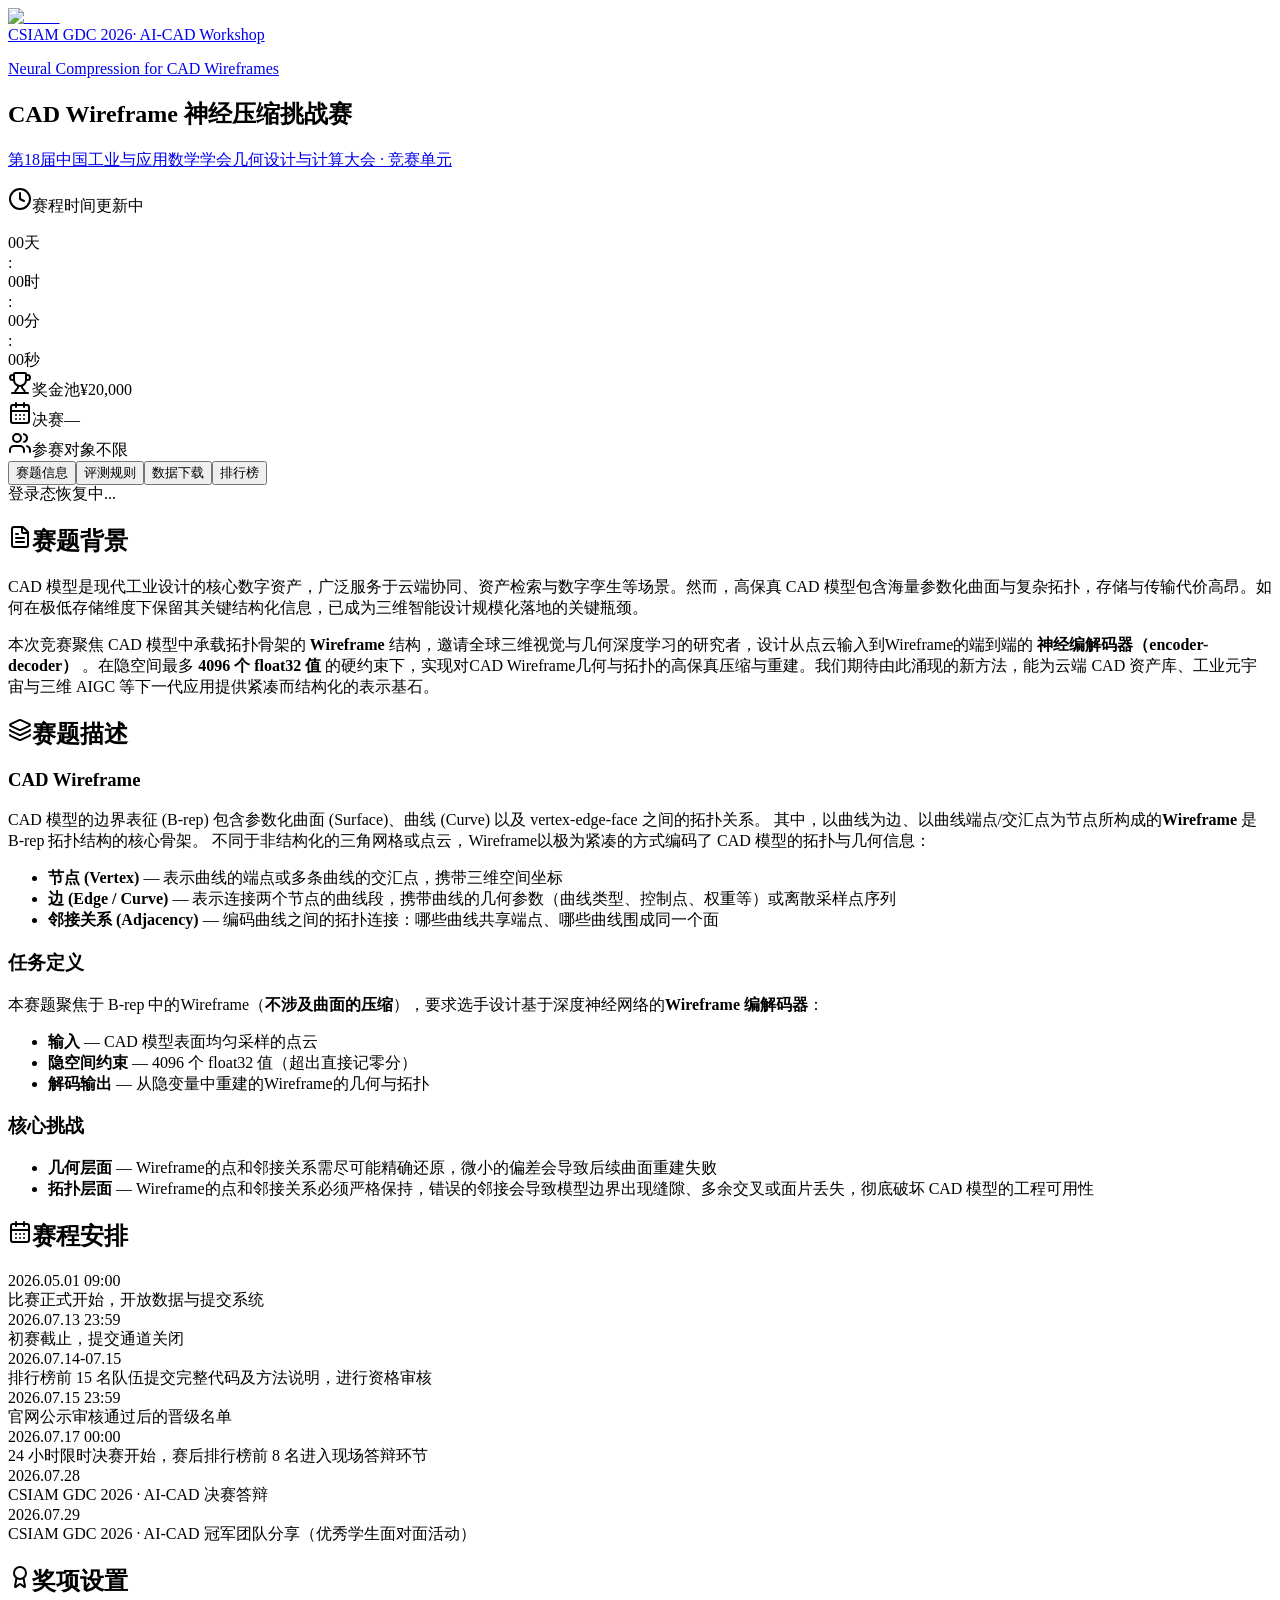
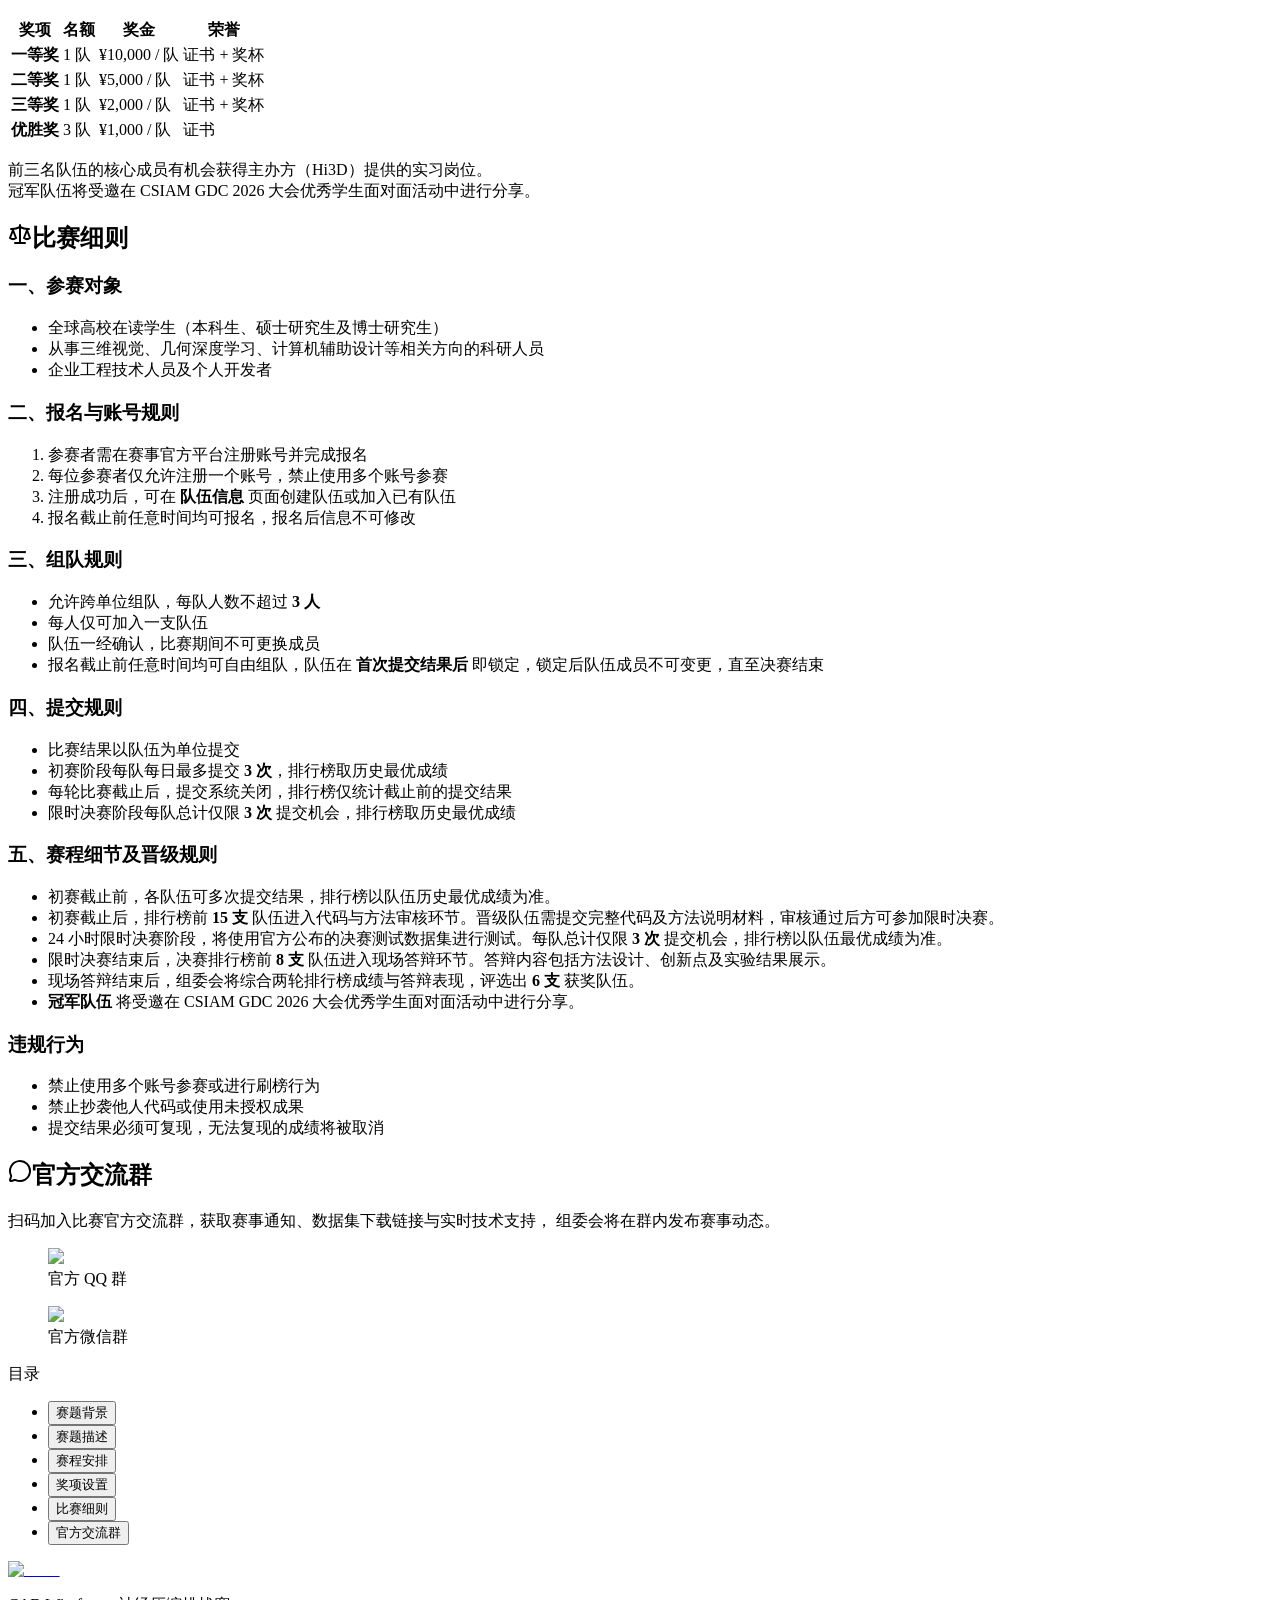
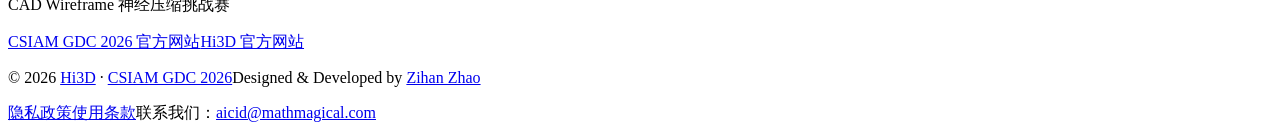
==== commit 18d0970f: "update" ====
--- a/index.html
+++ b/index.html
@@ -1 +1 @@
-<!DOCTYPE html><html lang="zh-CN" class="geist_f15bd114-module__7725RG__variable geist_mono_8d43a2aa-module__8Li5zG__variable h-full antialiased"><head><meta charSet="utf-8"/><meta name="viewport" content="width=device-width, initial-scale=1"/><link rel="preload" href="/AICAD/_next/static/media/797e433ab948586e-s.p.08e28id.o-okb.woff2" as="font" crossorigin="" type="font/woff2"/><link rel="preload" href="/AICAD/_next/static/media/caa3a2e1cccd8315-s.p.09~u27dqhyhd6.woff2" as="font" crossorigin="" type="font/woff2"/><link rel="preload" as="image" href="/AICAD/_next/static/media/hi3d.120k25p27fqkc.svg"/><link rel="stylesheet" href="/AICAD/_next/static/chunks/0byueoogb~rij.css" data-precedence="next"/><link rel="stylesheet" href="/AICAD/_next/static/chunks/09hks-q8qpquy.css" data-precedence="next"/><link rel="preload" as="script" fetchPriority="low" href="/AICAD/_next/static/chunks/045g~0~zva_mv.js"/><script src="/AICAD/_next/static/chunks/0dgq26a5_oy.a.js" async=""></script><script src="/AICAD/_next/static/chunks/0yoi6g0rt32bk.js" async=""></script><script src="/AICAD/_next/static/chunks/0gyml4asimx7m.js" async=""></script><script src="/AICAD/_next/static/chunks/turbopack-0q1225-69.10p.js" async=""></script><script src="/AICAD/_next/static/chunks/01xlw8hd842-c.js" async=""></script><script src="/AICAD/_next/static/chunks/0d3shmwh5_nmn.js" async=""></script><script src="/AICAD/_next/static/chunks/00h7re01ju7lq.js" async=""></script><script src="/AICAD/_next/static/chunks/02q_2erb1td_x.js" async=""></script><script src="/AICAD/_next/static/chunks/0m3ads-ddwpu8.js" async=""></script><meta name="next-size-adjust" content=""/><title>CAD Wireframe 神经压缩挑战赛 @ CSIAM GDC 2026 | Hi3D</title><meta name="description" content="CAD Wireframe 神经压缩挑战赛：面向 CAD 线架结构的神经压缩与重建 — Neural compression for CAD wireframe representations @ CSIAM GDC 2026"/><link rel="icon" href="/AICAD/_next/static/media/icon.0ynzkqbncehry.svg" type="image/svg+xml"/><script src="/AICAD/_next/static/chunks/03~yq9q893hmn.js" noModule=""></script></head><body class="min-h-full flex flex-col"><div hidden=""><!--$--><!--/$--></div><div id="competition-page" class="competition-page flex flex-col"><div id="competition-scroll" class="competition-scroll flex flex-col"><section id="banner" class="banner"><div class="banner__bg-dots" aria-hidden="true"></div><div class="banner__bg-ring" aria-hidden="true"></div><div class="banner__bg-spotlight" aria-hidden="true"></div><div class="banner__content mx-auto max-w-6xl px-6 py-12 sm:py-16 lg:py-20"><div class="banner__hero"><div class="banner__heading"><a class="banner__logo" href="https://www.hi3d.ai/" target="_blank" rel="noopener noreferrer" aria-label="前往 Hi3D 官网"><img alt="Hi3D" width="232" height="160" decoding="async" data-nimg="1" style="color:transparent" src="/AICAD/_next/static/media/hi3d.120k25p27fqkc.svg"/></a><span class="banner__heading-divider" aria-hidden="true"></span><div class="banner__heading-text"><span class="banner__eyebrow"><span class="banner__eyebrow-dot"></span><a class="banner__text-link banner__eyebrow-link" href="https://www.imufe.edu.cn/gdc2026/index.htm" target="_blank" rel="noopener noreferrer" aria-label="前往 CSIAM GDC 2026 大会官网">CSIAM GDC 2026<span class="banner__eyebrow-sub">· AI-CAD Workshop</span></a></span><p class="banner__subtitle" lang="en" translate="no"><a class="banner__text-link" href="https://www.imufe.edu.cn/gdc2026/index.htm" target="_blank" rel="noopener noreferrer" aria-label="前往 CSIAM GDC 2026 大会官网">Neural Compression for CAD Wireframes</a></p></div></div><h1 class="banner__title"><span class="banner__title-product" translate="no">CAD Wireframe</span> <span class="banner__title-zh">神经压缩挑战赛</span></h1><p class="banner__lede"><a class="banner__text-link" href="https://www.imufe.edu.cn/gdc2026/index.htm" target="_blank" rel="noopener noreferrer" aria-label="前往 CSIAM GDC 2026 大会官网">第18届中国工业与应用数学学会几何设计与计算大会 · 竞赛单元</a></p><div class="banner__countdown"><p class="banner__countdown-ended">赛程时间更新中</p></div><div class="banner__stats flex flex-wrap items-center justify-center gap-x-8 gap-y-3"><div class="banner__stat flex items-center gap-2"><span class="banner__stat-icon"><svg xmlns="http://www.w3.org/2000/svg" width="24" height="24" viewBox="0 0 24 24" fill="none" stroke="currentColor" stroke-width="2" stroke-linecap="round" stroke-linejoin="round" class="lucide lucide-trophy h-4 w-4" aria-hidden="true"><path d="M10 14.66v1.626a2 2 0 0 1-.976 1.696A5 5 0 0 0 7 21.978"></path><path d="M14 14.66v1.626a2 2 0 0 0 .976 1.696A5 5 0 0 1 17 21.978"></path><path d="M18 9h1.5a1 1 0 0 0 0-5H18"></path><path d="M4 22h16"></path><path d="M6 9a6 6 0 0 0 12 0V3a1 1 0 0 0-1-1H7a1 1 0 0 0-1 1z"></path><path d="M6 9H4.5a1 1 0 0 1 0-5H6"></path></svg></span><span class="banner__stat-label">奖金池</span><span class="banner__stat-value">¥20,000</span></div><span class="banner__stats-divider" aria-hidden="true"></span><div class="banner__stat flex items-center gap-2"><span class="banner__stat-icon"><svg xmlns="http://www.w3.org/2000/svg" width="24" height="24" viewBox="0 0 24 24" fill="none" stroke="currentColor" stroke-width="2" stroke-linecap="round" stroke-linejoin="round" class="lucide lucide-calendar-days h-4 w-4" aria-hidden="true"><path d="M8 2v4"></path><path d="M16 2v4"></path><rect width="18" height="18" x="3" y="4" rx="2"></rect><path d="M3 10h18"></path><path d="M8 14h.01"></path><path d="M12 14h.01"></path><path d="M16 14h.01"></path><path d="M8 18h.01"></path><path d="M12 18h.01"></path><path d="M16 18h.01"></path></svg></span><span class="banner__stat-label">决赛</span><span class="banner__stat-value">—</span></div><span class="banner__stats-divider" aria-hidden="true"></span><div class="banner__stat flex items-center gap-2"><span class="banner__stat-icon"><svg xmlns="http://www.w3.org/2000/svg" width="24" height="24" viewBox="0 0 24 24" fill="none" stroke="currentColor" stroke-width="2" stroke-linecap="round" stroke-linejoin="round" class="lucide lucide-users h-4 w-4" aria-hidden="true"><path d="M16 21v-2a4 4 0 0 0-4-4H6a4 4 0 0 0-4 4v2"></path><path d="M16 3.128a4 4 0 0 1 0 7.744"></path><path d="M22 21v-2a4 4 0 0 0-3-3.87"></path><circle cx="9" cy="7" r="4"></circle></svg></span><span class="banner__stat-label">参赛对象</span><span class="banner__stat-value">不限</span></div></div></div></div><div class="banner__fade"></div></section><nav id="tab-bar" class="tab-bar"><div class="tab-bar__inner mx-auto flex max-w-6xl items-center px-6"><div class="tab-bar__tabs flex overflow-x-auto" style="margin-bottom:-1px"><button class="tab-bar__tab tab-bar__tab--active" aria-selected="true" role="tab">赛题信息<span class="tab-bar__indicator"></span></button><button class="tab-bar__tab " aria-selected="false" role="tab">评测规则</button><button class="tab-bar__tab " aria-selected="false" role="tab">数据下载</button><button class="tab-bar__tab " aria-selected="false" role="tab">排行榜</button></div><div class="tab-bar__actions ml-auto flex items-center gap-3 pl-4"><span class="tab-bar__identity tab-bar__identity--muted">登录态恢复中...</span></div></div></nav><main id="tab-content" class="tab-content"><div class="tab-content__inner mx-auto max-w-6xl px-6 py-8"><div class="tab-with-toc"><div class="tab-with-toc__content"><div id="overview" class="tab-overview space-y-8"><section id="sec-problem" class="tab-overview__section"><h2 class="tab-overview__section-title flex items-center gap-2"><svg xmlns="http://www.w3.org/2000/svg" width="24" height="24" viewBox="0 0 24 24" fill="none" stroke="currentColor" stroke-width="2" stroke-linecap="round" stroke-linejoin="round" class="lucide lucide-file-text h-5 w-5" aria-hidden="true"><path d="M6 22a2 2 0 0 1-2-2V4a2 2 0 0 1 2-2h8a2.4 2.4 0 0 1 1.704.706l3.588 3.588A2.4 2.4 0 0 1 20 8v12a2 2 0 0 1-2 2z"></path><path d="M14 2v5a1 1 0 0 0 1 1h5"></path><path d="M10 9H8"></path><path d="M16 13H8"></path><path d="M16 17H8"></path></svg>赛题背景</h2><div class="tab-overview__problem-body space-y-4"><p>CAD 模型是现代工业设计的核心数字资产，广泛服务于云端协同、资产检索与数字孪生等场景。然而，高保真 CAD 模型包含海量参数化曲面与复杂拓扑，存储与传输代价高昂。如何在极低存储维度下保留其关键结构化信息，已成为三维智能设计规模化落地的关键瓶颈。</p><p>本次竞赛聚焦 CAD 模型中承载拓扑骨架的 <strong>Wireframe</strong> 结构，邀请全球三维视觉与几何深度学习的研究者，设计从点云输入到Wireframe的端到端的 <strong>神经编解码器（encoder-decoder）</strong> 。在隐空间最多 <strong>4096 个 float32 值</strong> 的硬约束下，实现对CAD Wireframe几何与拓扑的高保真压缩与重建。我们期待由此涌现的新方法，能为云端 CAD 资产库、工业元宇宙与三维 AIGC 等下一代应用提供紧凑而结构化的表示基石。</p></div></section><section id="sec-task" class="tab-overview__section"><h2 class="tab-overview__section-title flex items-center gap-2"><svg xmlns="http://www.w3.org/2000/svg" width="24" height="24" viewBox="0 0 24 24" fill="none" stroke="currentColor" stroke-width="2" stroke-linecap="round" stroke-linejoin="round" class="lucide lucide-layers h-5 w-5" aria-hidden="true"><path d="M12.83 2.18a2 2 0 0 0-1.66 0L2.6 6.08a1 1 0 0 0 0 1.83l8.58 3.91a2 2 0 0 0 1.66 0l8.58-3.9a1 1 0 0 0 0-1.83z"></path><path d="M2 12a1 1 0 0 0 .58.91l8.6 3.91a2 2 0 0 0 1.65 0l8.58-3.9A1 1 0 0 0 22 12"></path><path d="M2 17a1 1 0 0 0 .58.91l8.6 3.91a2 2 0 0 0 1.65 0l8.58-3.9A1 1 0 0 0 22 17"></path></svg>赛题描述</h2><div class="tab-overview__problem-body space-y-4"><h3>CAD Wireframe</h3><p>CAD 模型的边界表征 (B-rep) 包含参数化曲面 (Surface)、曲线 (Curve) 以及 vertex-edge-face 之间的拓扑关系。 其中，以曲线为边、以曲线端点/交汇点为节点所构成的<strong>Wireframe</strong> 是 B-rep 拓扑结构的核心骨架。 不同于非结构化的三角网格或点云，Wireframe以极为紧凑的方式编码了 CAD 模型的拓扑与几何信息：</p><ul class="list-inside list-disc space-y-1.5 pl-1"><li><strong>节点 (Vertex)</strong> — 表示曲线的端点或多条曲线的交汇点，携带三维空间坐标</li><li><strong>边 (Edge / Curve)</strong> — 表示连接两个节点的曲线段，携带曲线的几何参数（曲线类型、控制点、权重等）或离散采样点序列</li><li><strong>邻接关系 (Adjacency)</strong> — 编码曲线之间的拓扑连接：哪些曲线共享端点、哪些曲线围成同一个面</li></ul><h3>任务定义</h3><p>本赛题聚焦于 B-rep 中的Wireframe（<strong>不涉及曲面的压缩</strong>），要求选手设计基于深度神经网络的<strong>Wireframe 编解码器</strong>：</p><ul class="list-inside list-disc space-y-1.5 pl-1"><li><strong>输入</strong> — CAD 模型表面均匀采样的点云</li><li><strong>隐空间约束</strong> — 4096 个 float32 值（超出直接记零分）</li><li><strong>解码输出</strong> — 从隐变量中重建的Wireframe的几何与拓扑</li></ul><h3>核心挑战</h3><ul class="list-inside list-disc space-y-1.5 pl-1"><li><strong>几何层面</strong> — Wireframe的点和邻接关系需尽可能精确还原，微小的偏差会导致后续曲面重建失败</li><li><strong>拓扑层面</strong> — Wireframe的点和邻接关系必须严格保持，错误的邻接会导致模型边界出现缝隙、多余交叉或面片丢失，彻底破坏 CAD 模型的工程可用性</li></ul></div></section><section id="sec-timeline" class="tab-overview__section"><h2 class="tab-overview__section-title flex items-center gap-2"><svg xmlns="http://www.w3.org/2000/svg" width="24" height="24" viewBox="0 0 24 24" fill="none" stroke="currentColor" stroke-width="2" stroke-linecap="round" stroke-linejoin="round" class="lucide lucide-calendar-days h-5 w-5" aria-hidden="true"><path d="M8 2v4"></path><path d="M16 2v4"></path><rect width="18" height="18" x="3" y="4" rx="2"></rect><path d="M3 10h18"></path><path d="M8 14h.01"></path><path d="M12 14h.01"></path><path d="M16 14h.01"></path><path d="M8 18h.01"></path><path d="M12 18h.01"></path><path d="M16 18h.01"></path></svg>赛程安排</h2><div class="tab-overview__timeline-body"><div class="tab-overview__timeline-item"><div class="tab-overview__timeline-item-date">2026.05.01 09:00</div><div class="tab-overview__timeline-item-event">比赛正式开始，开放数据与提交系统</div></div><div class="tab-overview__timeline-item"><div class="tab-overview__timeline-item-date">2026.07.13 23:59</div><div class="tab-overview__timeline-item-event">初赛截止，提交通道关闭</div></div><div class="tab-overview__timeline-item"><div class="tab-overview__timeline-item-date">2026.07.14-07.15</div><div class="tab-overview__timeline-item-event">排行榜前 15 名队伍提交完整代码及方法说明，进行资格审核</div></div><div class="tab-overview__timeline-item"><div class="tab-overview__timeline-item-date">2026.07.15 23:59</div><div class="tab-overview__timeline-item-event">官网公示审核通过后的晋级名单</div></div><div class="tab-overview__timeline-item"><div class="tab-overview__timeline-item-date">2026.07.17 00:00</div><div class="tab-overview__timeline-item-event">24 小时限时决赛开始，赛后排行榜前 8 名进入现场答辩环节</div></div><div class="tab-overview__timeline-item"><div class="tab-overview__timeline-item-date">2026.07.28</div><div class="tab-overview__timeline-item-event">CSIAM GDC 2026 · AI-CAD 决赛答辩</div></div><div class="tab-overview__timeline-item"><div class="tab-overview__timeline-item-date">2026.07.29</div><div class="tab-overview__timeline-item-event">CSIAM GDC 2026 · AI-CAD 冠军团队分享（优秀学生面对面活动）</div></div></div></section><section id="sec-awards" class="tab-overview__section"><h2 class="tab-overview__section-title flex items-center gap-2"><svg xmlns="http://www.w3.org/2000/svg" width="24" height="24" viewBox="0 0 24 24" fill="none" stroke="currentColor" stroke-width="2" stroke-linecap="round" stroke-linejoin="round" class="lucide lucide-award h-5 w-5" aria-hidden="true"><path d="m15.477 12.89 1.515 8.526a.5.5 0 0 1-.81.47l-3.58-2.687a1 1 0 0 0-1.197 0l-3.586 2.686a.5.5 0 0 1-.81-.469l1.514-8.526"></path><circle cx="12" cy="8" r="6"></circle></svg>奖项设置</h2><div class="tab-overview__problem-body space-y-4"><div class="tab-overview__awards-table-wrap"><table class="tab-overview__awards-table"><thead><tr><th>奖项</th><th>名额</th><th>奖金</th><th>荣誉</th></tr></thead><tbody><tr><td><strong>一等奖</strong></td><td>1 队</td><td class="tab-overview__awards-table-prize">¥10,000 / 队</td><td>证书 + 奖杯</td></tr><tr><td><strong>二等奖</strong></td><td>1 队</td><td class="tab-overview__awards-table-prize">¥5,000 / 队</td><td>证书 + 奖杯</td></tr><tr><td><strong>三等奖</strong></td><td>1 队</td><td class="tab-overview__awards-table-prize">¥2,000 / 队</td><td>证书 + 奖杯</td></tr><tr><td><strong>优胜奖</strong></td><td>3 队</td><td class="tab-overview__awards-table-prize">¥1,000 / 队</td><td>证书</td></tr></tbody></table></div><p class="tab-overview__awards-note">前三名队伍的核心成员有机会获得主办方（Hi3D）提供的实习岗位。<br/>冠军队伍将受邀在 CSIAM GDC 2026 大会优秀学生面对面活动中进行分享。</p></div></section><section id="sec-rules" class="tab-overview__section"><h2 class="tab-overview__section-title flex items-center gap-2"><svg xmlns="http://www.w3.org/2000/svg" width="24" height="24" viewBox="0 0 24 24" fill="none" stroke="currentColor" stroke-width="2" stroke-linecap="round" stroke-linejoin="round" class="lucide lucide-scale h-5 w-5" aria-hidden="true"><path d="M12 3v18"></path><path d="m19 8 3 8a5 5 0 0 1-6 0zV7"></path><path d="M3 7h1a17 17 0 0 0 8-2 17 17 0 0 0 8 2h1"></path><path d="m5 8 3 8a5 5 0 0 1-6 0zV7"></path><path d="M7 21h10"></path></svg>比赛细则</h2><div class="tab-overview__rules-body space-y-4"><h3>一、参赛对象</h3><ul class="list-inside list-disc space-y-1.5 pl-1"><li>全球高校在读学生（本科生、硕士研究生及博士研究生）</li><li>从事三维视觉、几何深度学习、计算机辅助设计等相关方向的科研人员</li><li>企业工程技术人员及个人开发者</li></ul><h3>二、报名与账号规则</h3><ol class="list-inside list-decimal space-y-1.5 pl-1"><li>参赛者需在赛事官方平台注册账号并完成报名</li><li>每位参赛者仅允许注册一个账号，禁止使用多个账号参赛</li><li>注册成功后，可在 <strong>队伍信息</strong> 页面创建队伍或加入已有队伍</li><li>报名截止前任意时间均可报名，报名后信息不可修改</li></ol><h3>三、组队规则</h3><ul class="list-inside list-disc space-y-1.5 pl-1"><li>允许跨单位组队，每队人数不超过 <strong>3 人</strong></li><li>每人仅可加入一支队伍</li><li>队伍一经确认，比赛期间不可更换成员</li><li>报名截止前任意时间均可自由组队，队伍在 <strong>首次提交结果后</strong> 即锁定，锁定后队伍成员不可变更，直至决赛结束</li></ul><h3>四、提交规则</h3><ul class="list-inside list-disc space-y-1.5 pl-1"><li>比赛结果以队伍为单位提交</li><li>初赛阶段每队每日最多提交 <strong>3 次</strong>，排行榜取历史最优成绩</li><li>每轮比赛截止后，提交系统关闭，排行榜仅统计截止前的提交结果</li><li>限时决赛阶段每队总计仅限 <strong>3 次</strong> 提交机会，排行榜取历史最优成绩</li></ul><h3>五、赛程细节及晋级规则</h3><ul class="list-inside list-disc space-y-1.5 pl-1"><li>初赛截止前，各队伍可多次提交结果，排行榜以队伍历史最优成绩为准。</li><li>初赛截止后，排行榜前 <strong>15 支</strong> 队伍进入代码与方法审核环节。晋级队伍需提交完整代码及方法说明材料，审核通过后方可参加限时决赛。</li><li>24 小时限时决赛阶段，将使用官方公布的决赛测试数据集进行测试。每队总计仅限 <strong>3 次</strong> 提交机会，排行榜以队伍最优成绩为准。</li><li>限时决赛结束后，决赛排行榜前 <strong>8 支</strong> 队伍进入现场答辩环节。答辩内容包括方法设计、创新点及实验结果展示。</li><li>现场答辩结束后，组委会将综合两轮排行榜成绩与答辩表现，评选出 <strong>6 支</strong> 获奖队伍。</li><li><strong>冠军队伍</strong> 将受邀在 CSIAM GDC 2026 大会优秀学生面对面活动中进行分享。</li></ul><h3>违规行为</h3><ul class="list-inside list-disc space-y-1.5 pl-1"><li>禁止使用多个账号参赛或进行刷榜行为</li><li>禁止抄袭他人代码或使用未授权成果</li><li>提交结果必须可复现，无法复现的成绩将被取消</li></ul></div></section><section id="sec-contact" class="tab-overview__section"><h2 class="tab-overview__section-title flex items-center gap-2"><svg xmlns="http://www.w3.org/2000/svg" width="24" height="24" viewBox="0 0 24 24" fill="none" stroke="currentColor" stroke-width="2" stroke-linecap="round" stroke-linejoin="round" class="lucide lucide-message-circle h-5 w-5" aria-hidden="true"><path d="M2.992 16.342a2 2 0 0 1 .094 1.167l-1.065 3.29a1 1 0 0 0 1.236 1.168l3.413-.998a2 2 0 0 1 1.099.092 10 10 0 1 0-4.777-4.719"></path></svg>官方交流群</h2><div class="tab-overview__contact-stack"><p class="tab-overview__contact-text">扫码加入比赛官方交流群，获取赛事通知、数据集下载链接与实时技术支持， 组委会将在群内发布赛事动态。</p><div class="tab-overview__qr-group"><figure class="tab-overview__qr-card"><div class="tab-overview__qr-image"><img alt="官方 QQ 群二维码" loading="lazy" width="192" height="192" decoding="async" data-nimg="1" style="color:transparent" src="/AICAD/_next/static/media/qq_group.10zqlrb.2x6he.jpg"/></div><figcaption class="tab-overview__qr-caption">官方 QQ 群</figcaption></figure><figure class="tab-overview__qr-card"><div class="tab-overview__qr-image"><img alt="官方微信群二维码" loading="lazy" width="192" height="192" decoding="async" data-nimg="1" style="color:transparent" src="https://aicad.zaohaowu.com/static/wechat_group.jpg"/></div><figcaption class="tab-overview__qr-caption">官方微信群</figcaption></figure></div></div></section></div></div><aside class="tab-with-toc__aside"><nav class="side-toc" aria-label="页面目录"><p class="side-toc__heading">目录</p><ul class="side-toc__list"><li><button class="side-toc__link side-toc__link--active">赛题背景</button></li><li><button class="side-toc__link ">赛题描述</button></li><li><button class="side-toc__link ">赛程安排</button></li><li><button class="side-toc__link ">奖项设置</button></li><li><button class="side-toc__link ">比赛细则</button></li><li><button class="side-toc__link ">官方交流群</button></li></ul></nav></aside></div><div class="tab-content__panel" hidden="" aria-hidden="true"><div id="leaderboard" class="tab-leaderboard space-y-6"><div class="flex flex-col gap-1"><h2 class="tab-leaderboard__title flex items-center gap-2"><svg xmlns="http://www.w3.org/2000/svg" width="24" height="24" viewBox="0 0 24 24" fill="none" stroke="currentColor" stroke-width="2" stroke-linecap="round" stroke-linejoin="round" class="lucide lucide-trophy h-5 w-5" aria-hidden="true"><path d="M10 14.66v1.626a2 2 0 0 1-.976 1.696A5 5 0 0 0 7 21.978"></path><path d="M14 14.66v1.626a2 2 0 0 0 .976 1.696A5 5 0 0 1 17 21.978"></path><path d="M18 9h1.5a1 1 0 0 0 0-5H18"></path><path d="M4 22h16"></path><path d="M6 9a6 6 0 0 0 12 0V3a1 1 0 0 0-1-1H7a1 1 0 0 0-1 1z"></path><path d="M6 9H4.5a1 1 0 0 1 0-5H6"></path></svg>实时排行榜</h2></div><div class="tab-leaderboard__phase-switch" role="tablist"><button role="tab" aria-selected="true" class="tab-leaderboard__phase-btn tab-leaderboard__phase-btn--active">初赛</button><button role="tab" aria-selected="false" aria-disabled="true" disabled="" title="决赛尚未开始" class="tab-leaderboard__phase-btn  tab-leaderboard__phase-btn--disabled">决赛</button></div><div class="tab-leaderboard__skeleton space-y-3" aria-hidden="true"><div class="tab-leaderboard__skeleton-head"></div><div class="tab-leaderboard__skeleton-row"></div><div class="tab-leaderboard__skeleton-row"></div><div class="tab-leaderboard__skeleton-row"></div><div class="tab-leaderboard__skeleton-row"></div><div class="tab-leaderboard__skeleton-row"></div><div class="tab-leaderboard__skeleton-row"></div></div></div></div></div></main><footer id="footer" class="footer"><div class="footer__inner mx-auto max-w-6xl px-6"><div class="footer__row"><div class="footer__brand"><a class="footer__brand-link" href="https://www.hi3d.ai/" target="_blank" rel="noopener noreferrer" aria-label="前往 Hi3D 官网"><img alt="Hi3D" loading="lazy" width="174" height="120" decoding="async" data-nimg="1" class="footer__brand-logo" style="color:transparent" src="/AICAD/_next/static/media/hi3d.120k25p27fqkc.svg"/></a><span class="footer__brand-sep" aria-hidden="true"></span><p class="footer__brand-text">CAD Wireframe 神经压缩挑战赛</p></div><nav class="footer__nav" aria-label="页脚导航"><a href="https://www.imufe.edu.cn/gdc2026/index.htm" class="footer__link" target="_blank" rel="noopener noreferrer">CSIAM GDC 2026 官方网站</a><a href="https://www.hi3d.ai/" class="footer__link" target="_blank" rel="noopener noreferrer">Hi3D 官方网站</a></nav></div><div class="footer__meta"><p class="footer__copyright"><span class="footer__copyright-brand">© <!-- -->2026<!-- --> <a href="https://www.hi3d.ai/" class="footer__legal-link" target="_blank" rel="noopener noreferrer">Hi3D</a> · <a href="https://www.imufe.edu.cn/gdc2026/index.htm" class="footer__legal-link" target="_blank" rel="noopener noreferrer">CSIAM GDC 2026</a></span><span class="footer__credit">Designed &amp; Developed by<!-- --> <a href="https://zih-an.github.io/" class="footer__legal-link" target="_blank" rel="noopener noreferrer">Zihan Zhao</a></span></p><div class="footer__legal"><a class="footer__legal-link" href="/AICAD/privacy/">隐私政策</a><a class="footer__legal-link" href="/AICAD/terms/">使用条款</a><span class="footer__contact">联系我们：<a href="mailto:aicid@mathmagical.com" class="footer__legal-link">aicid@mathmagical.com</a></span></div></div></div></footer></div></div><!--$--><!--/$--><script src="/AICAD/_next/static/chunks/045g~0~zva_mv.js" id="_R_" async=""></script><script>(self.__next_f=self.__next_f||[]).push([0])</script><script>self.__next_f.push([1,"1:\"$Sreact.fragment\"\n2:I[39756,[\"/AICAD/_next/static/chunks/01xlw8hd842-c.js\",\"/AICAD/_next/static/chunks/0d3shmwh5_nmn.js\"],\"default\"]\n3:I[37457,[\"/AICAD/_next/static/chunks/01xlw8hd842-c.js\",\"/AICAD/_next/static/chunks/0d3shmwh5_nmn.js\"],\"default\"]\n4:I[58541,[\"/AICAD/_next/static/chunks/01xlw8hd842-c.js\",\"/AICAD/_next/static/chunks/0d3shmwh5_nmn.js\",\"/AICAD/_next/static/chunks/00h7re01ju7lq.js\"],\"default\"]\n5:I[22016,[\"/AICAD/_next/static/chunks/01xlw8hd842-c.js\",\"/AICAD/_next/static/chunks/0d3shmwh5_nmn.js\",\"/AICAD/_next/static/chunks/00h7re01ju7lq.js\"],\"\"]\n6:I[19487,[\"/AICAD/_next/static/chunks/01xlw8hd842-c.js\",\"/AICAD/_next/static/chunks/0d3shmwh5_nmn.js\",\"/AICAD/_next/static/chunks/02q_2erb1td_x.js\",\"/AICAD/_next/static/chunks/0m3ads-ddwpu8.js\"],\"CompetitionPage\"]\n7:I[97367,[\"/AICAD/_next/static/chunks/01xlw8hd842-c.js\",\"/AICAD/_next/static/chunks/0d3shmwh5_nmn.js\"],\"OutletBoundary\"]\n8:\"$Sreact.suspense\"\na:I[97367,[\"/AICAD/_next/static/chunks/01xlw8hd842-c.js\",\"/AICAD/_next/static/chunks/0d3shmwh5_nmn.js\"],\"ViewportBoundary\"]\nc:I[97367,[\"/AICAD/_next/static/chunks/01xlw8hd842-c.js\",\"/AICAD/_next/static/chunks/0d3shmwh5_nmn.js\"],\"MetadataBoundary\"]\ne:I[68027,[\"/AICAD/_next/static/chunks/01xlw8hd842-c.js\",\"/AICAD/_next/static/chunks/0d3shmwh5_nmn.js\"],\"default\",1]\n:HL[\"/AICAD/_next/static/chunks/0byueoogb~rij.css\",\"style\"]\n:HL[\"/AICAD/_next/static/media/797e433ab948586e-s.p.08e28id.o-okb.woff2\",\"font\",{\"crossOrigin\":\"\",\"type\":\"font/woff2\"}]\n:HL[\"/AICAD/_next/static/media/caa3a2e1cccd8315-s.p.09~u27dqhyhd6.woff2\",\"font\",{\"crossOrigin\":\"\",\"type\":\"font/woff2\"}]\n:HL[\"/AICAD/_next/static/chunks/09hks-q8qpquy.css\",\"style\"]\n"])</script><script>self.__next_f.push([1,"0:{\"P\":null,\"c\":[\"\",\"\"],\"q\":\"\",\"i\":false,\"f\":[[[\"\",{\"children\":[\"__PAGE__\",{}]},\"$undefined\",\"$undefined\",16],[[\"$\",\"$1\",\"c\",{\"children\":[[[\"$\",\"link\",\"0\",{\"rel\":\"stylesheet\",\"href\":\"/AICAD/_next/static/chunks/0byueoogb~rij.css\",\"precedence\":\"next\",\"crossOrigin\":\"$undefined\",\"nonce\":\"$undefined\"}],[\"$\",\"script\",\"script-0\",{\"src\":\"/AICAD/_next/static/chunks/01xlw8hd842-c.js\",\"async\":true,\"nonce\":\"$undefined\"}],[\"$\",\"script\",\"script-1\",{\"src\":\"/AICAD/_next/static/chunks/0d3shmwh5_nmn.js\",\"async\":true,\"nonce\":\"$undefined\"}]],[\"$\",\"html\",null,{\"lang\":\"zh-CN\",\"className\":\"geist_f15bd114-module__7725RG__variable geist_mono_8d43a2aa-module__8Li5zG__variable h-full antialiased\",\"children\":[\"$\",\"body\",null,{\"className\":\"min-h-full flex flex-col\",\"children\":[\"$\",\"$L2\",null,{\"parallelRouterKey\":\"children\",\"error\":\"$undefined\",\"errorStyles\":\"$undefined\",\"errorScripts\":\"$undefined\",\"template\":[\"$\",\"$L3\",null,{}],\"templateStyles\":\"$undefined\",\"templateScripts\":\"$undefined\",\"notFound\":[[\"$\",\"main\",null,{\"className\":\"not-found min-h-screen flex-1 flex items-center justify-center px-6 py-20\",\"children\":[\"$\",\"div\",null,{\"className\":\"not-found__inner flex w-full max-w-xl flex-col items-center text-center\",\"children\":[[\"$\",\"div\",null,{\"className\":\"not-found__icon mb-6 flex h-16 w-16 items-center justify-center rounded-full bg-brand-muted text-brand\",\"children\":[\"$\",\"$L4\",null,{\"ref\":\"$undefined\",\"iconNode\":[[\"circle\",{\"cx\":\"12\",\"cy\":\"12\",\"r\":\"10\",\"key\":\"1mglay\"}],[\"path\",{\"d\":\"m16.24 7.76-1.804 5.411a2 2 0 0 1-1.265 1.265L7.76 16.24l1.804-5.411a2 2 0 0 1 1.265-1.265z\",\"key\":\"9ktpf1\"}]],\"className\":\"lucide-compass h-7 w-7\"}]}],[\"$\",\"p\",null,{\"className\":\"not-found__code text-sm font-medium tracking-[0.2em] text-muted-foreground\",\"children\":\"ERROR 404\"}],[\"$\",\"h1\",null,{\"className\":\"not-found__title mt-2 text-3xl font-bold tracking-tight text-foreground sm:text-4xl\",\"children\":\"页面未找到\"}],[\"$\",\"p\",null,{\"className\":\"not-found__desc mt-4 text-sm leading-relaxed text-muted-foreground sm:text-base\",\"children\":\"你访问的页面不存在，可能是链接已失效、输入有误，或该功能尚未开放。 你可以返回首页继续浏览赛题信息与评测规则。\"}],[\"$\",\"$L5\",null,{\"href\":\"/\",\"className\":\"not-found__back mt-8 inline-flex items-center gap-2 rounded-lg bg-brand px-5 py-2.5 text-sm font-medium text-brand-foreground transition-colors hover:bg-brand/90 focus-visible:outline-none focus-visible:ring-2 focus-visible:ring-brand/40\",\"children\":[[\"$\",\"$L4\",null,{\"ref\":\"$undefined\",\"iconNode\":[[\"path\",{\"d\":\"m12 19-7-7 7-7\",\"key\":\"1l729n\"}],[\"path\",{\"d\":\"M19 12H5\",\"key\":\"x3x0zl\"}]],\"className\":\"lucide-arrow-left h-4 w-4\"}],\"返回首页\"]}]]}]}],[]],\"forbidden\":\"$undefined\",\"unauthorized\":\"$undefined\"}]}]}]]}],{\"children\":[[\"$\",\"$1\",\"c\",{\"children\":[[\"$\",\"$L6\",null,{}],[[\"$\",\"link\",\"0\",{\"rel\":\"stylesheet\",\"href\":\"/AICAD/_next/static/chunks/09hks-q8qpquy.css\",\"precedence\":\"next\",\"crossOrigin\":\"$undefined\",\"nonce\":\"$undefined\"}],[\"$\",\"script\",\"script-0\",{\"src\":\"/AICAD/_next/static/chunks/02q_2erb1td_x.js\",\"async\":true,\"nonce\":\"$undefined\"}],[\"$\",\"script\",\"script-1\",{\"src\":\"/AICAD/_next/static/chunks/0m3ads-ddwpu8.js\",\"async\":true,\"nonce\":\"$undefined\"}]],[\"$\",\"$L7\",null,{\"children\":[\"$\",\"$8\",null,{\"name\":\"Next.MetadataOutlet\",\"children\":\"$@9\"}]}]]}],{},null,false,null]},null,false,null],[\"$\",\"$1\",\"h\",{\"children\":[null,[\"$\",\"$La\",null,{\"children\":\"$Lb\"}],[\"$\",\"div\",null,{\"hidden\":true,\"children\":[\"$\",\"$Lc\",null,{\"children\":[\"$\",\"$8\",null,{\"name\":\"Next.Metadata\",\"children\":\"$Ld\"}]}]}],[\"$\",\"meta\",null,{\"name\":\"next-size-adjust\",\"content\":\"\"}]]}],false]],\"m\":\"$undefined\",\"G\":[\"$e\",[[\"$\",\"link\",\"0\",{\"rel\":\"stylesheet\",\"href\":\"/AICAD/_next/static/chunks/0byueoogb~rij.css\",\"precedence\":\"next\",\"crossOrigin\":\"$undefined\",\"nonce\":\"$undefined\"}]]],\"S\":true,\"h\":null,\"s\":\"$undefined\",\"l\":\"$undefined\",\"p\":\"$undefined\",\"d\":\"$undefined\",\"b\":\"DdCj_KEfsor_2ty-hcDUn\"}\n"])</script><script>self.__next_f.push([1,"b:[[\"$\",\"meta\",\"0\",{\"charSet\":\"utf-8\"}],[\"$\",\"meta\",\"1\",{\"name\":\"viewport\",\"content\":\"width=device-width, initial-scale=1\"}]]\n"])</script><script>self.__next_f.push([1,"f:I[27201,[\"/AICAD/_next/static/chunks/01xlw8hd842-c.js\",\"/AICAD/_next/static/chunks/0d3shmwh5_nmn.js\"],\"IconMark\"]\n9:null\nd:[[\"$\",\"title\",\"0\",{\"children\":\"CAD Wireframe 神经压缩挑战赛 @ CSIAM GDC 2026 | Hi3D\"}],[\"$\",\"meta\",\"1\",{\"name\":\"description\",\"content\":\"CAD Wireframe 神经压缩挑战赛：面向 CAD 线架结构的神经压缩与重建 — Neural compression for CAD wireframe representations @ CSIAM GDC 2026\"}],[\"$\",\"link\",\"2\",{\"rel\":\"icon\",\"href\":\"/AICAD/_next/static/media/icon.0ynzkqbncehry.svg\",\"type\":\"image/svg+xml\"}],[\"$\",\"$Lf\",\"3\",{}]]\n"])</script></body></html>+<!DOCTYPE html><html lang="zh-CN" class="geist_f15bd114-module__7725RG__variable geist_mono_8d43a2aa-module__8Li5zG__variable h-full antialiased"><head><meta charSet="utf-8"/><meta name="viewport" content="width=device-width, initial-scale=1"/><link rel="preload" href="/AICAD/_next/static/media/797e433ab948586e-s.p.08e28id.o-okb.woff2" as="font" crossorigin="" type="font/woff2"/><link rel="preload" href="/AICAD/_next/static/media/caa3a2e1cccd8315-s.p.09~u27dqhyhd6.woff2" as="font" crossorigin="" type="font/woff2"/><link rel="preload" as="image" href="/AICAD/_next/static/media/hi3d.120k25p27fqkc.svg"/><link rel="stylesheet" href="/AICAD/_next/static/chunks/0byueoogb~rij.css" data-precedence="next"/><link rel="stylesheet" href="/AICAD/_next/static/chunks/089ys2.h0p8b..css" data-precedence="next"/><link rel="preload" as="script" fetchPriority="low" href="/AICAD/_next/static/chunks/045g~0~zva_mv.js"/><script src="/AICAD/_next/static/chunks/0dgq26a5_oy.a.js" async=""></script><script src="/AICAD/_next/static/chunks/0yoi6g0rt32bk.js" async=""></script><script src="/AICAD/_next/static/chunks/0gyml4asimx7m.js" async=""></script><script src="/AICAD/_next/static/chunks/turbopack-0q1225-69.10p.js" async=""></script><script src="/AICAD/_next/static/chunks/01xlw8hd842-c.js" async=""></script><script src="/AICAD/_next/static/chunks/0d3shmwh5_nmn.js" async=""></script><script src="/AICAD/_next/static/chunks/00h7re01ju7lq.js" async=""></script><script src="/AICAD/_next/static/chunks/02q_2erb1td_x.js" async=""></script><script src="/AICAD/_next/static/chunks/0ewj~jp324t-j.js" async=""></script><meta name="next-size-adjust" content=""/><title>CAD Wireframe 神经压缩挑战赛 @ CSIAM GDC 2026 | Hi3D</title><meta name="description" content="CAD Wireframe 神经压缩挑战赛：面向 CAD 线架结构的神经压缩与重建 — Neural compression for CAD wireframe representations @ CSIAM GDC 2026"/><link rel="icon" href="/AICAD/_next/static/media/icon.0ynzkqbncehry.svg" type="image/svg+xml"/><script src="/AICAD/_next/static/chunks/03~yq9q893hmn.js" noModule=""></script></head><body class="min-h-full flex flex-col"><div hidden=""><!--$--><!--/$--></div><div id="competition-page" class="competition-page flex flex-col"><div id="competition-scroll" class="competition-scroll flex flex-col"><section id="banner" class="banner"><div class="banner__bg-dots" aria-hidden="true"></div><div class="banner__bg-ring" aria-hidden="true"></div><div class="banner__bg-spotlight" aria-hidden="true"></div><div class="banner__content mx-auto max-w-6xl px-6 py-12 sm:py-16 lg:py-20"><div class="banner__hero"><div class="banner__heading"><a class="banner__logo" href="https://www.hi3d.ai/" target="_blank" rel="noopener noreferrer" aria-label="前往 Hi3D 官网"><img alt="Hi3D" width="232" height="160" decoding="async" data-nimg="1" style="color:transparent" src="/AICAD/_next/static/media/hi3d.120k25p27fqkc.svg"/></a><span class="banner__heading-divider" aria-hidden="true"></span><div class="banner__heading-text"><span class="banner__eyebrow"><span class="banner__eyebrow-dot"></span><a class="banner__text-link banner__eyebrow-link" href="https://www.imufe.edu.cn/gdc2026/index.htm" target="_blank" rel="noopener noreferrer" aria-label="前往 CSIAM GDC 2026 大会官网">CSIAM GDC 2026<span class="banner__eyebrow-sub">· AI-CAD Workshop</span></a></span><p class="banner__subtitle" lang="en" translate="no"><a class="banner__text-link" href="https://www.imufe.edu.cn/gdc2026/index.htm" target="_blank" rel="noopener noreferrer" aria-label="前往 CSIAM GDC 2026 大会官网">Neural Compression for CAD Wireframes</a></p></div></div><h1 class="banner__title"><span class="banner__title-product" translate="no">CAD Wireframe</span> <span class="banner__title-zh">神经压缩挑战赛</span></h1><p class="banner__lede"><a class="banner__text-link" href="https://www.imufe.edu.cn/gdc2026/index.htm" target="_blank" rel="noopener noreferrer" aria-label="前往 CSIAM GDC 2026 大会官网">第18届中国工业与应用数学学会几何设计与计算大会 · 竞赛单元</a></p><div class="banner__countdown"><p class="banner__countdown-label"><svg xmlns="http://www.w3.org/2000/svg" width="24" height="24" viewBox="0 0 24 24" fill="none" stroke="currentColor" stroke-width="2" stroke-linecap="round" stroke-linejoin="round" class="lucide lucide-clock h-3.5 w-3.5" aria-hidden="true"><circle cx="12" cy="12" r="10"></circle><path d="M12 6v6l4 2"></path></svg>赛程时间更新中</p><div class="banner__countdown-digits flex gap-2 sm:gap-3"><div class="banner__countdown-unit"><span class="banner__countdown-number">00</span><span class="banner__countdown-unit-label">天</span></div><span class="banner__countdown-sep">:</span><div class="banner__countdown-unit"><span class="banner__countdown-number">00</span><span class="banner__countdown-unit-label">时</span></div><span class="banner__countdown-sep">:</span><div class="banner__countdown-unit"><span class="banner__countdown-number">00</span><span class="banner__countdown-unit-label">分</span></div><span class="banner__countdown-sep">:</span><div class="banner__countdown-unit"><span class="banner__countdown-number">00</span><span class="banner__countdown-unit-label">秒</span></div></div></div><div class="banner__stats flex flex-wrap items-center justify-center gap-x-8 gap-y-3"><div class="banner__stat flex items-center gap-2"><span class="banner__stat-icon"><svg xmlns="http://www.w3.org/2000/svg" width="24" height="24" viewBox="0 0 24 24" fill="none" stroke="currentColor" stroke-width="2" stroke-linecap="round" stroke-linejoin="round" class="lucide lucide-trophy h-4 w-4" aria-hidden="true"><path d="M10 14.66v1.626a2 2 0 0 1-.976 1.696A5 5 0 0 0 7 21.978"></path><path d="M14 14.66v1.626a2 2 0 0 0 .976 1.696A5 5 0 0 1 17 21.978"></path><path d="M18 9h1.5a1 1 0 0 0 0-5H18"></path><path d="M4 22h16"></path><path d="M6 9a6 6 0 0 0 12 0V3a1 1 0 0 0-1-1H7a1 1 0 0 0-1 1z"></path><path d="M6 9H4.5a1 1 0 0 1 0-5H6"></path></svg></span><span class="banner__stat-label">奖金池</span><span class="banner__stat-value">¥20,000</span></div><span class="banner__stats-divider" aria-hidden="true"></span><div class="banner__stat flex items-center gap-2"><span class="banner__stat-icon"><svg xmlns="http://www.w3.org/2000/svg" width="24" height="24" viewBox="0 0 24 24" fill="none" stroke="currentColor" stroke-width="2" stroke-linecap="round" stroke-linejoin="round" class="lucide lucide-calendar-days h-4 w-4" aria-hidden="true"><path d="M8 2v4"></path><path d="M16 2v4"></path><rect width="18" height="18" x="3" y="4" rx="2"></rect><path d="M3 10h18"></path><path d="M8 14h.01"></path><path d="M12 14h.01"></path><path d="M16 14h.01"></path><path d="M8 18h.01"></path><path d="M12 18h.01"></path><path d="M16 18h.01"></path></svg></span><span class="banner__stat-label">决赛</span><span class="banner__stat-value">—</span></div><span class="banner__stats-divider" aria-hidden="true"></span><div class="banner__stat flex items-center gap-2"><span class="banner__stat-icon"><svg xmlns="http://www.w3.org/2000/svg" width="24" height="24" viewBox="0 0 24 24" fill="none" stroke="currentColor" stroke-width="2" stroke-linecap="round" stroke-linejoin="round" class="lucide lucide-users h-4 w-4" aria-hidden="true"><path d="M16 21v-2a4 4 0 0 0-4-4H6a4 4 0 0 0-4 4v2"></path><path d="M16 3.128a4 4 0 0 1 0 7.744"></path><path d="M22 21v-2a4 4 0 0 0-3-3.87"></path><circle cx="9" cy="7" r="4"></circle></svg></span><span class="banner__stat-label">参赛对象</span><span class="banner__stat-value">不限</span></div></div></div></div><div class="banner__fade"></div></section><nav id="tab-bar" class="tab-bar"><div class="tab-bar__inner mx-auto flex max-w-6xl items-center px-6"><div class="tab-bar__tabs flex overflow-x-auto" style="margin-bottom:-1px"><button class="tab-bar__tab tab-bar__tab--active" aria-selected="true" role="tab">赛题信息<span class="tab-bar__indicator"></span></button><button class="tab-bar__tab " aria-selected="false" role="tab">评测规则</button><button class="tab-bar__tab " aria-selected="false" role="tab">数据下载</button><button class="tab-bar__tab " aria-selected="false" role="tab">排行榜</button></div><div class="tab-bar__actions ml-auto flex items-center gap-3 pl-4"><span class="tab-bar__identity tab-bar__identity--muted">登录态恢复中...</span></div></div></nav><main id="tab-content" class="tab-content"><div class="tab-content__inner mx-auto max-w-6xl px-6 py-8"><div class="tab-with-toc"><div class="tab-with-toc__content"><div id="overview" class="tab-overview space-y-8"><section id="sec-problem" class="tab-overview__section"><h2 class="tab-overview__section-title flex items-center gap-2"><svg xmlns="http://www.w3.org/2000/svg" width="24" height="24" viewBox="0 0 24 24" fill="none" stroke="currentColor" stroke-width="2" stroke-linecap="round" stroke-linejoin="round" class="lucide lucide-file-text h-5 w-5" aria-hidden="true"><path d="M6 22a2 2 0 0 1-2-2V4a2 2 0 0 1 2-2h8a2.4 2.4 0 0 1 1.704.706l3.588 3.588A2.4 2.4 0 0 1 20 8v12a2 2 0 0 1-2 2z"></path><path d="M14 2v5a1 1 0 0 0 1 1h5"></path><path d="M10 9H8"></path><path d="M16 13H8"></path><path d="M16 17H8"></path></svg>赛题背景</h2><div class="tab-overview__problem-body space-y-4"><p>CAD 模型是现代工业设计的核心数字资产，广泛服务于云端协同、资产检索与数字孪生等场景。然而，高保真 CAD 模型包含海量参数化曲面与复杂拓扑，存储与传输代价高昂。如何在极低存储维度下保留其关键结构化信息，已成为三维智能设计规模化落地的关键瓶颈。</p><p>本次竞赛聚焦 CAD 模型中承载拓扑骨架的 <strong>Wireframe</strong> 结构，邀请全球三维视觉与几何深度学习的研究者，设计从点云输入到Wireframe的端到端的 <strong>神经编解码器（encoder-decoder）</strong> 。在隐空间最多 <strong>4096 个 float32 值</strong> 的硬约束下，实现对CAD Wireframe几何与拓扑的高保真压缩与重建。我们期待由此涌现的新方法，能为云端 CAD 资产库、工业元宇宙与三维 AIGC 等下一代应用提供紧凑而结构化的表示基石。</p></div></section><section id="sec-task" class="tab-overview__section"><h2 class="tab-overview__section-title flex items-center gap-2"><svg xmlns="http://www.w3.org/2000/svg" width="24" height="24" viewBox="0 0 24 24" fill="none" stroke="currentColor" stroke-width="2" stroke-linecap="round" stroke-linejoin="round" class="lucide lucide-layers h-5 w-5" aria-hidden="true"><path d="M12.83 2.18a2 2 0 0 0-1.66 0L2.6 6.08a1 1 0 0 0 0 1.83l8.58 3.91a2 2 0 0 0 1.66 0l8.58-3.9a1 1 0 0 0 0-1.83z"></path><path d="M2 12a1 1 0 0 0 .58.91l8.6 3.91a2 2 0 0 0 1.65 0l8.58-3.9A1 1 0 0 0 22 12"></path><path d="M2 17a1 1 0 0 0 .58.91l8.6 3.91a2 2 0 0 0 1.65 0l8.58-3.9A1 1 0 0 0 22 17"></path></svg>赛题描述</h2><div class="tab-overview__problem-body space-y-4"><h3>CAD Wireframe</h3><p>CAD 模型的边界表征 (B-rep) 包含参数化曲面 (Surface)、曲线 (Curve) 以及 vertex-edge-face 之间的拓扑关系。 其中，以曲线为边、以曲线端点/交汇点为节点所构成的<strong>Wireframe</strong> 是 B-rep 拓扑结构的核心骨架。 不同于非结构化的三角网格或点云，Wireframe以极为紧凑的方式编码了 CAD 模型的拓扑与几何信息：</p><ul class="list-inside list-disc space-y-1.5 pl-1"><li><strong>节点 (Vertex)</strong> — 表示曲线的端点或多条曲线的交汇点，携带三维空间坐标</li><li><strong>边 (Edge / Curve)</strong> — 表示连接两个节点的曲线段，携带曲线的几何参数（曲线类型、控制点、权重等）或离散采样点序列</li><li><strong>邻接关系 (Adjacency)</strong> — 编码曲线之间的拓扑连接：哪些曲线共享端点、哪些曲线围成同一个面</li></ul><h3>任务定义</h3><p>本赛题聚焦于 B-rep 中的Wireframe（<strong>不涉及曲面的压缩</strong>），要求选手设计基于深度神经网络的<strong>Wireframe 编解码器</strong>：</p><ul class="list-inside list-disc space-y-1.5 pl-1"><li><strong>输入</strong> — CAD 模型表面均匀采样的点云</li><li><strong>隐空间约束</strong> — 4096 个 float32 值（超出直接记零分）</li><li><strong>解码输出</strong> — 从隐变量中重建的Wireframe的几何与拓扑</li></ul><h3>核心挑战</h3><ul class="list-inside list-disc space-y-1.5 pl-1"><li><strong>几何层面</strong> — Wireframe的点和邻接关系需尽可能精确还原，微小的偏差会导致后续曲面重建失败</li><li><strong>拓扑层面</strong> — Wireframe的点和邻接关系必须严格保持，错误的邻接会导致模型边界出现缝隙、多余交叉或面片丢失，彻底破坏 CAD 模型的工程可用性</li></ul></div></section><section id="sec-timeline" class="tab-overview__section"><h2 class="tab-overview__section-title flex items-center gap-2"><svg xmlns="http://www.w3.org/2000/svg" width="24" height="24" viewBox="0 0 24 24" fill="none" stroke="currentColor" stroke-width="2" stroke-linecap="round" stroke-linejoin="round" class="lucide lucide-calendar-days h-5 w-5" aria-hidden="true"><path d="M8 2v4"></path><path d="M16 2v4"></path><rect width="18" height="18" x="3" y="4" rx="2"></rect><path d="M3 10h18"></path><path d="M8 14h.01"></path><path d="M12 14h.01"></path><path d="M16 14h.01"></path><path d="M8 18h.01"></path><path d="M12 18h.01"></path><path d="M16 18h.01"></path></svg>赛程安排</h2><div class="tab-overview__timeline-body"><div class="tab-overview__timeline-item"><div class="tab-overview__timeline-item-date">2026.05.01 09:00</div><div class="tab-overview__timeline-item-event">比赛正式开始，开放数据与提交系统</div></div><div class="tab-overview__timeline-item"><div class="tab-overview__timeline-item-date">2026.07.13 23:59</div><div class="tab-overview__timeline-item-event">初赛截止，提交通道关闭</div></div><div class="tab-overview__timeline-item"><div class="tab-overview__timeline-item-date">2026.07.14-07.15</div><div class="tab-overview__timeline-item-event">排行榜前 15 名队伍提交完整代码及方法说明，进行资格审核</div></div><div class="tab-overview__timeline-item"><div class="tab-overview__timeline-item-date">2026.07.15 23:59</div><div class="tab-overview__timeline-item-event">官网公示审核通过后的晋级名单</div></div><div class="tab-overview__timeline-item"><div class="tab-overview__timeline-item-date">2026.07.17 00:00</div><div class="tab-overview__timeline-item-event">24 小时限时决赛开始，赛后排行榜前 8 名进入现场答辩环节</div></div><div class="tab-overview__timeline-item"><div class="tab-overview__timeline-item-date">2026.07.28</div><div class="tab-overview__timeline-item-event">CSIAM GDC 2026 · AI-CAD 决赛答辩</div></div><div class="tab-overview__timeline-item"><div class="tab-overview__timeline-item-date">2026.07.29</div><div class="tab-overview__timeline-item-event">CSIAM GDC 2026 · AI-CAD 冠军团队分享（优秀学生面对面活动）</div></div></div></section><section id="sec-awards" class="tab-overview__section"><h2 class="tab-overview__section-title flex items-center gap-2"><svg xmlns="http://www.w3.org/2000/svg" width="24" height="24" viewBox="0 0 24 24" fill="none" stroke="currentColor" stroke-width="2" stroke-linecap="round" stroke-linejoin="round" class="lucide lucide-award h-5 w-5" aria-hidden="true"><path d="m15.477 12.89 1.515 8.526a.5.5 0 0 1-.81.47l-3.58-2.687a1 1 0 0 0-1.197 0l-3.586 2.686a.5.5 0 0 1-.81-.469l1.514-8.526"></path><circle cx="12" cy="8" r="6"></circle></svg>奖项设置</h2><div class="tab-overview__problem-body space-y-4"><div class="tab-overview__awards-table-wrap"><table class="tab-overview__awards-table"><thead><tr><th>奖项</th><th>名额</th><th>奖金</th><th>荣誉</th></tr></thead><tbody><tr><td><strong>一等奖</strong></td><td>1 队</td><td class="tab-overview__awards-table-prize">¥10,000 / 队</td><td>证书 + 奖杯</td></tr><tr><td><strong>二等奖</strong></td><td>1 队</td><td class="tab-overview__awards-table-prize">¥5,000 / 队</td><td>证书 + 奖杯</td></tr><tr><td><strong>三等奖</strong></td><td>1 队</td><td class="tab-overview__awards-table-prize">¥2,000 / 队</td><td>证书 + 奖杯</td></tr><tr><td><strong>优胜奖</strong></td><td>3 队</td><td class="tab-overview__awards-table-prize">¥1,000 / 队</td><td>证书</td></tr></tbody></table></div><p class="tab-overview__awards-note">前三名队伍的核心成员有机会获得主办方（Hi3D）提供的实习岗位。<br/>冠军队伍将受邀在 CSIAM GDC 2026 大会优秀学生面对面活动中进行分享。</p></div></section><section id="sec-rules" class="tab-overview__section"><h2 class="tab-overview__section-title flex items-center gap-2"><svg xmlns="http://www.w3.org/2000/svg" width="24" height="24" viewBox="0 0 24 24" fill="none" stroke="currentColor" stroke-width="2" stroke-linecap="round" stroke-linejoin="round" class="lucide lucide-scale h-5 w-5" aria-hidden="true"><path d="M12 3v18"></path><path d="m19 8 3 8a5 5 0 0 1-6 0zV7"></path><path d="M3 7h1a17 17 0 0 0 8-2 17 17 0 0 0 8 2h1"></path><path d="m5 8 3 8a5 5 0 0 1-6 0zV7"></path><path d="M7 21h10"></path></svg>比赛细则</h2><div class="tab-overview__rules-body space-y-4"><h3>一、参赛对象</h3><ul class="list-inside list-disc space-y-1.5 pl-1"><li>全球高校在读学生（本科生、硕士研究生及博士研究生）</li><li>从事三维视觉、几何深度学习、计算机辅助设计等相关方向的科研人员</li><li>企业工程技术人员及个人开发者</li></ul><h3>二、报名与账号规则</h3><ol class="list-inside list-decimal space-y-1.5 pl-1"><li>参赛者需在赛事官方平台注册账号并完成报名</li><li>每位参赛者仅允许注册一个账号，禁止使用多个账号参赛</li><li>注册成功后，可在 <strong>队伍信息</strong> 页面创建队伍或加入已有队伍</li><li>报名截止前任意时间均可报名，报名后信息不可修改</li></ol><h3>三、组队规则</h3><ul class="list-inside list-disc space-y-1.5 pl-1"><li>允许跨单位组队，每队人数不超过 <strong>3 人</strong></li><li>每人仅可加入一支队伍</li><li>队伍一经确认，比赛期间不可更换成员</li><li>报名截止前任意时间均可自由组队，队伍在 <strong>首次提交结果后</strong> 即锁定，锁定后队伍成员不可变更，直至决赛结束</li></ul><h3>四、提交规则</h3><ul class="list-inside list-disc space-y-1.5 pl-1"><li>比赛结果以队伍为单位提交</li><li>初赛阶段每队每日最多提交 <strong>3 次</strong>，排行榜取历史最优成绩</li><li>每轮比赛截止后，提交系统关闭，排行榜仅统计截止前的提交结果</li><li>限时决赛阶段每队总计仅限 <strong>3 次</strong> 提交机会，排行榜取历史最优成绩</li></ul><h3>五、赛程细节及晋级规则</h3><ul class="list-inside list-disc space-y-1.5 pl-1"><li>初赛截止前，各队伍可多次提交结果，排行榜以队伍历史最优成绩为准。</li><li>初赛截止后，排行榜前 <strong>15 支</strong> 队伍进入代码与方法审核环节。晋级队伍需提交完整代码及方法说明材料，审核通过后方可参加限时决赛。</li><li>24 小时限时决赛阶段，将使用官方公布的决赛测试数据集进行测试。每队总计仅限 <strong>3 次</strong> 提交机会，排行榜以队伍最优成绩为准。</li><li>限时决赛结束后，决赛排行榜前 <strong>8 支</strong> 队伍进入现场答辩环节。答辩内容包括方法设计、创新点及实验结果展示。</li><li>现场答辩结束后，组委会将综合两轮排行榜成绩与答辩表现，评选出 <strong>6 支</strong> 获奖队伍。</li><li><strong>冠军队伍</strong> 将受邀在 CSIAM GDC 2026 大会优秀学生面对面活动中进行分享。</li></ul><h3>违规行为</h3><ul class="list-inside list-disc space-y-1.5 pl-1"><li>禁止使用多个账号参赛或进行刷榜行为</li><li>禁止抄袭他人代码或使用未授权成果</li><li>提交结果必须可复现，无法复现的成绩将被取消</li></ul></div></section><section id="sec-contact" class="tab-overview__section"><h2 class="tab-overview__section-title flex items-center gap-2"><svg xmlns="http://www.w3.org/2000/svg" width="24" height="24" viewBox="0 0 24 24" fill="none" stroke="currentColor" stroke-width="2" stroke-linecap="round" stroke-linejoin="round" class="lucide lucide-message-circle h-5 w-5" aria-hidden="true"><path d="M2.992 16.342a2 2 0 0 1 .094 1.167l-1.065 3.29a1 1 0 0 0 1.236 1.168l3.413-.998a2 2 0 0 1 1.099.092 10 10 0 1 0-4.777-4.719"></path></svg>官方交流群</h2><div class="tab-overview__contact-stack"><p class="tab-overview__contact-text">扫码加入比赛官方交流群，获取赛事通知、数据集下载链接与实时技术支持， 组委会将在群内发布赛事动态。</p><div class="tab-overview__qr-group"><figure class="tab-overview__qr-card"><div class="tab-overview__qr-image"><img alt="官方 QQ 群二维码" loading="lazy" width="192" height="192" decoding="async" data-nimg="1" style="color:transparent" src="/AICAD/_next/static/media/qq_group.10zqlrb.2x6he.jpg"/></div><figcaption class="tab-overview__qr-caption">官方 QQ 群</figcaption></figure><figure class="tab-overview__qr-card"><div class="tab-overview__qr-image"><img alt="官方微信群二维码" loading="lazy" width="192" height="192" decoding="async" data-nimg="1" style="color:transparent" src="https://aicad.zaohaowu.com/static/wechat_group.jpg"/></div><figcaption class="tab-overview__qr-caption">官方微信群</figcaption></figure></div></div></section></div></div><aside class="tab-with-toc__aside"><nav class="side-toc" aria-label="页面目录"><p class="side-toc__heading">目录</p><ul class="side-toc__list"><li><button class="side-toc__link side-toc__link--active">赛题背景</button></li><li><button class="side-toc__link ">赛题描述</button></li><li><button class="side-toc__link ">赛程安排</button></li><li><button class="side-toc__link ">奖项设置</button></li><li><button class="side-toc__link ">比赛细则</button></li><li><button class="side-toc__link ">官方交流群</button></li></ul></nav></aside></div><div class="tab-content__panel" hidden="" aria-hidden="true"><div id="leaderboard" class="tab-leaderboard space-y-6"><div class="flex flex-col gap-1"><h2 class="tab-leaderboard__title flex items-center gap-2"><svg xmlns="http://www.w3.org/2000/svg" width="24" height="24" viewBox="0 0 24 24" fill="none" stroke="currentColor" stroke-width="2" stroke-linecap="round" stroke-linejoin="round" class="lucide lucide-trophy h-5 w-5" aria-hidden="true"><path d="M10 14.66v1.626a2 2 0 0 1-.976 1.696A5 5 0 0 0 7 21.978"></path><path d="M14 14.66v1.626a2 2 0 0 0 .976 1.696A5 5 0 0 1 17 21.978"></path><path d="M18 9h1.5a1 1 0 0 0 0-5H18"></path><path d="M4 22h16"></path><path d="M6 9a6 6 0 0 0 12 0V3a1 1 0 0 0-1-1H7a1 1 0 0 0-1 1z"></path><path d="M6 9H4.5a1 1 0 0 1 0-5H6"></path></svg>实时排行榜</h2><div class="tab-leaderboard__updated flex items-center gap-1.5" aria-live="polite"><span class="tab-leaderboard__updated-placeholder" aria-hidden="true"> </span></div></div><div class="tab-leaderboard__phase-switch" role="tablist"><button role="tab" aria-selected="true" class="tab-leaderboard__phase-btn tab-leaderboard__phase-btn--active">初赛</button><button role="tab" aria-selected="false" aria-disabled="true" disabled="" title="决赛尚未开始" class="tab-leaderboard__phase-btn  tab-leaderboard__phase-btn--disabled">决赛</button></div><div class="tab-leaderboard__skeleton space-y-3" aria-hidden="true"><div class="tab-leaderboard__skeleton-head"></div><div class="tab-leaderboard__skeleton-row"></div><div class="tab-leaderboard__skeleton-row"></div><div class="tab-leaderboard__skeleton-row"></div><div class="tab-leaderboard__skeleton-row"></div><div class="tab-leaderboard__skeleton-row"></div><div class="tab-leaderboard__skeleton-row"></div></div></div></div></div></main><footer id="footer" class="footer"><div class="footer__inner mx-auto max-w-6xl px-6"><div class="footer__row"><div class="footer__brand"><a class="footer__brand-link" href="https://www.hi3d.ai/" target="_blank" rel="noopener noreferrer" aria-label="前往 Hi3D 官网"><img alt="Hi3D" loading="lazy" width="174" height="120" decoding="async" data-nimg="1" class="footer__brand-logo" style="color:transparent" src="/AICAD/_next/static/media/hi3d.120k25p27fqkc.svg"/></a><span class="footer__brand-sep" aria-hidden="true"></span><p class="footer__brand-text">CAD Wireframe 神经压缩挑战赛</p></div><nav class="footer__nav" aria-label="页脚导航"><a href="https://www.imufe.edu.cn/gdc2026/index.htm" class="footer__link" target="_blank" rel="noopener noreferrer">CSIAM GDC 2026 官方网站</a><a href="https://www.hi3d.ai/" class="footer__link" target="_blank" rel="noopener noreferrer">Hi3D 官方网站</a></nav></div><div class="footer__meta"><p class="footer__copyright"><span class="footer__copyright-brand">© <!-- -->2026<!-- --> <a href="https://www.hi3d.ai/" class="footer__legal-link" target="_blank" rel="noopener noreferrer">Hi3D</a> · <a href="https://www.imufe.edu.cn/gdc2026/index.htm" class="footer__legal-link" target="_blank" rel="noopener noreferrer">CSIAM GDC 2026</a></span><span class="footer__credit">Designed &amp; Developed by<!-- --> <a href="https://zih-an.github.io/" class="footer__legal-link" target="_blank" rel="noopener noreferrer">Zihan Zhao</a></span></p><div class="footer__legal"><a class="footer__legal-link" href="/AICAD/privacy/">隐私政策</a><a class="footer__legal-link" href="/AICAD/terms/">使用条款</a><span class="footer__contact">联系我们：<a href="mailto:aicid@mathmagical.com" class="footer__legal-link">aicid@mathmagical.com</a></span></div></div></div></footer></div></div><!--$--><!--/$--><script src="/AICAD/_next/static/chunks/045g~0~zva_mv.js" id="_R_" async=""></script><script>(self.__next_f=self.__next_f||[]).push([0])</script><script>self.__next_f.push([1,"1:\"$Sreact.fragment\"\n2:I[39756,[\"/AICAD/_next/static/chunks/01xlw8hd842-c.js\",\"/AICAD/_next/static/chunks/0d3shmwh5_nmn.js\"],\"default\"]\n3:I[37457,[\"/AICAD/_next/static/chunks/01xlw8hd842-c.js\",\"/AICAD/_next/static/chunks/0d3shmwh5_nmn.js\"],\"default\"]\n4:I[58541,[\"/AICAD/_next/static/chunks/01xlw8hd842-c.js\",\"/AICAD/_next/static/chunks/0d3shmwh5_nmn.js\",\"/AICAD/_next/static/chunks/00h7re01ju7lq.js\"],\"default\"]\n5:I[22016,[\"/AICAD/_next/static/chunks/01xlw8hd842-c.js\",\"/AICAD/_next/static/chunks/0d3shmwh5_nmn.js\",\"/AICAD/_next/static/chunks/00h7re01ju7lq.js\"],\"\"]\n6:I[19487,[\"/AICAD/_next/static/chunks/01xlw8hd842-c.js\",\"/AICAD/_next/static/chunks/0d3shmwh5_nmn.js\",\"/AICAD/_next/static/chunks/02q_2erb1td_x.js\",\"/AICAD/_next/static/chunks/0ewj~jp324t-j.js\"],\"CompetitionPage\"]\n7:I[97367,[\"/AICAD/_next/static/chunks/01xlw8hd842-c.js\",\"/AICAD/_next/static/chunks/0d3shmwh5_nmn.js\"],\"OutletBoundary\"]\n8:\"$Sreact.suspense\"\na:I[97367,[\"/AICAD/_next/static/chunks/01xlw8hd842-c.js\",\"/AICAD/_next/static/chunks/0d3shmwh5_nmn.js\"],\"ViewportBoundary\"]\nc:I[97367,[\"/AICAD/_next/static/chunks/01xlw8hd842-c.js\",\"/AICAD/_next/static/chunks/0d3shmwh5_nmn.js\"],\"MetadataBoundary\"]\ne:I[68027,[\"/AICAD/_next/static/chunks/01xlw8hd842-c.js\",\"/AICAD/_next/static/chunks/0d3shmwh5_nmn.js\"],\"default\",1]\n:HL[\"/AICAD/_next/static/chunks/0byueoogb~rij.css\",\"style\"]\n:HL[\"/AICAD/_next/static/media/797e433ab948586e-s.p.08e28id.o-okb.woff2\",\"font\",{\"crossOrigin\":\"\",\"type\":\"font/woff2\"}]\n:HL[\"/AICAD/_next/static/media/caa3a2e1cccd8315-s.p.09~u27dqhyhd6.woff2\",\"font\",{\"crossOrigin\":\"\",\"type\":\"font/woff2\"}]\n:HL[\"/AICAD/_next/static/chunks/089ys2.h0p8b..css\",\"style\"]\n"])</script><script>self.__next_f.push([1,"0:{\"P\":null,\"c\":[\"\",\"\"],\"q\":\"\",\"i\":false,\"f\":[[[\"\",{\"children\":[\"__PAGE__\",{}]},\"$undefined\",\"$undefined\",16],[[\"$\",\"$1\",\"c\",{\"children\":[[[\"$\",\"link\",\"0\",{\"rel\":\"stylesheet\",\"href\":\"/AICAD/_next/static/chunks/0byueoogb~rij.css\",\"precedence\":\"next\",\"crossOrigin\":\"$undefined\",\"nonce\":\"$undefined\"}],[\"$\",\"script\",\"script-0\",{\"src\":\"/AICAD/_next/static/chunks/01xlw8hd842-c.js\",\"async\":true,\"nonce\":\"$undefined\"}],[\"$\",\"script\",\"script-1\",{\"src\":\"/AICAD/_next/static/chunks/0d3shmwh5_nmn.js\",\"async\":true,\"nonce\":\"$undefined\"}]],[\"$\",\"html\",null,{\"lang\":\"zh-CN\",\"className\":\"geist_f15bd114-module__7725RG__variable geist_mono_8d43a2aa-module__8Li5zG__variable h-full antialiased\",\"children\":[\"$\",\"body\",null,{\"className\":\"min-h-full flex flex-col\",\"children\":[\"$\",\"$L2\",null,{\"parallelRouterKey\":\"children\",\"error\":\"$undefined\",\"errorStyles\":\"$undefined\",\"errorScripts\":\"$undefined\",\"template\":[\"$\",\"$L3\",null,{}],\"templateStyles\":\"$undefined\",\"templateScripts\":\"$undefined\",\"notFound\":[[\"$\",\"main\",null,{\"className\":\"not-found min-h-screen flex-1 flex items-center justify-center px-6 py-20\",\"children\":[\"$\",\"div\",null,{\"className\":\"not-found__inner flex w-full max-w-xl flex-col items-center text-center\",\"children\":[[\"$\",\"div\",null,{\"className\":\"not-found__icon mb-6 flex h-16 w-16 items-center justify-center rounded-full bg-brand-muted text-brand\",\"children\":[\"$\",\"$L4\",null,{\"ref\":\"$undefined\",\"iconNode\":[[\"circle\",{\"cx\":\"12\",\"cy\":\"12\",\"r\":\"10\",\"key\":\"1mglay\"}],[\"path\",{\"d\":\"m16.24 7.76-1.804 5.411a2 2 0 0 1-1.265 1.265L7.76 16.24l1.804-5.411a2 2 0 0 1 1.265-1.265z\",\"key\":\"9ktpf1\"}]],\"className\":\"lucide-compass h-7 w-7\"}]}],[\"$\",\"p\",null,{\"className\":\"not-found__code text-sm font-medium tracking-[0.2em] text-muted-foreground\",\"children\":\"ERROR 404\"}],[\"$\",\"h1\",null,{\"className\":\"not-found__title mt-2 text-3xl font-bold tracking-tight text-foreground sm:text-4xl\",\"children\":\"页面未找到\"}],[\"$\",\"p\",null,{\"className\":\"not-found__desc mt-4 text-sm leading-relaxed text-muted-foreground sm:text-base\",\"children\":\"你访问的页面不存在，可能是链接已失效、输入有误，或该功能尚未开放。 你可以返回首页继续浏览赛题信息与评测规则。\"}],[\"$\",\"$L5\",null,{\"href\":\"/\",\"className\":\"not-found__back mt-8 inline-flex items-center gap-2 rounded-lg bg-brand px-5 py-2.5 text-sm font-medium text-brand-foreground transition-colors hover:bg-brand/90 focus-visible:outline-none focus-visible:ring-2 focus-visible:ring-brand/40\",\"children\":[[\"$\",\"$L4\",null,{\"ref\":\"$undefined\",\"iconNode\":[[\"path\",{\"d\":\"m12 19-7-7 7-7\",\"key\":\"1l729n\"}],[\"path\",{\"d\":\"M19 12H5\",\"key\":\"x3x0zl\"}]],\"className\":\"lucide-arrow-left h-4 w-4\"}],\"返回首页\"]}]]}]}],[]],\"forbidden\":\"$undefined\",\"unauthorized\":\"$undefined\"}]}]}]]}],{\"children\":[[\"$\",\"$1\",\"c\",{\"children\":[[\"$\",\"$L6\",null,{}],[[\"$\",\"link\",\"0\",{\"rel\":\"stylesheet\",\"href\":\"/AICAD/_next/static/chunks/089ys2.h0p8b..css\",\"precedence\":\"next\",\"crossOrigin\":\"$undefined\",\"nonce\":\"$undefined\"}],[\"$\",\"script\",\"script-0\",{\"src\":\"/AICAD/_next/static/chunks/02q_2erb1td_x.js\",\"async\":true,\"nonce\":\"$undefined\"}],[\"$\",\"script\",\"script-1\",{\"src\":\"/AICAD/_next/static/chunks/0ewj~jp324t-j.js\",\"async\":true,\"nonce\":\"$undefined\"}]],[\"$\",\"$L7\",null,{\"children\":[\"$\",\"$8\",null,{\"name\":\"Next.MetadataOutlet\",\"children\":\"$@9\"}]}]]}],{},null,false,null]},null,false,null],[\"$\",\"$1\",\"h\",{\"children\":[null,[\"$\",\"$La\",null,{\"children\":\"$Lb\"}],[\"$\",\"div\",null,{\"hidden\":true,\"children\":[\"$\",\"$Lc\",null,{\"children\":[\"$\",\"$8\",null,{\"name\":\"Next.Metadata\",\"children\":\"$Ld\"}]}]}],[\"$\",\"meta\",null,{\"name\":\"next-size-adjust\",\"content\":\"\"}]]}],false]],\"m\":\"$undefined\",\"G\":[\"$e\",[[\"$\",\"link\",\"0\",{\"rel\":\"stylesheet\",\"href\":\"/AICAD/_next/static/chunks/0byueoogb~rij.css\",\"precedence\":\"next\",\"crossOrigin\":\"$undefined\",\"nonce\":\"$undefined\"}]]],\"S\":true,\"h\":null,\"s\":\"$undefined\",\"l\":\"$undefined\",\"p\":\"$undefined\",\"d\":\"$undefined\",\"b\":\"5-mi5ZTNwuiYn1FXMao_L\"}\n"])</script><script>self.__next_f.push([1,"b:[[\"$\",\"meta\",\"0\",{\"charSet\":\"utf-8\"}],[\"$\",\"meta\",\"1\",{\"name\":\"viewport\",\"content\":\"width=device-width, initial-scale=1\"}]]\n"])</script><script>self.__next_f.push([1,"f:I[27201,[\"/AICAD/_next/static/chunks/01xlw8hd842-c.js\",\"/AICAD/_next/static/chunks/0d3shmwh5_nmn.js\"],\"IconMark\"]\n9:null\nd:[[\"$\",\"title\",\"0\",{\"children\":\"CAD Wireframe 神经压缩挑战赛 @ CSIAM GDC 2026 | Hi3D\"}],[\"$\",\"meta\",\"1\",{\"name\":\"description\",\"content\":\"CAD Wireframe 神经压缩挑战赛：面向 CAD 线架结构的神经压缩与重建 — Neural compression for CAD wireframe representations @ CSIAM GDC 2026\"}],[\"$\",\"link\",\"2\",{\"rel\":\"icon\",\"href\":\"/AICAD/_next/static/media/icon.0ynzkqbncehry.svg\",\"type\":\"image/svg+xml\"}],[\"$\",\"$Lf\",\"3\",{}]]\n"])</script></body></html>
